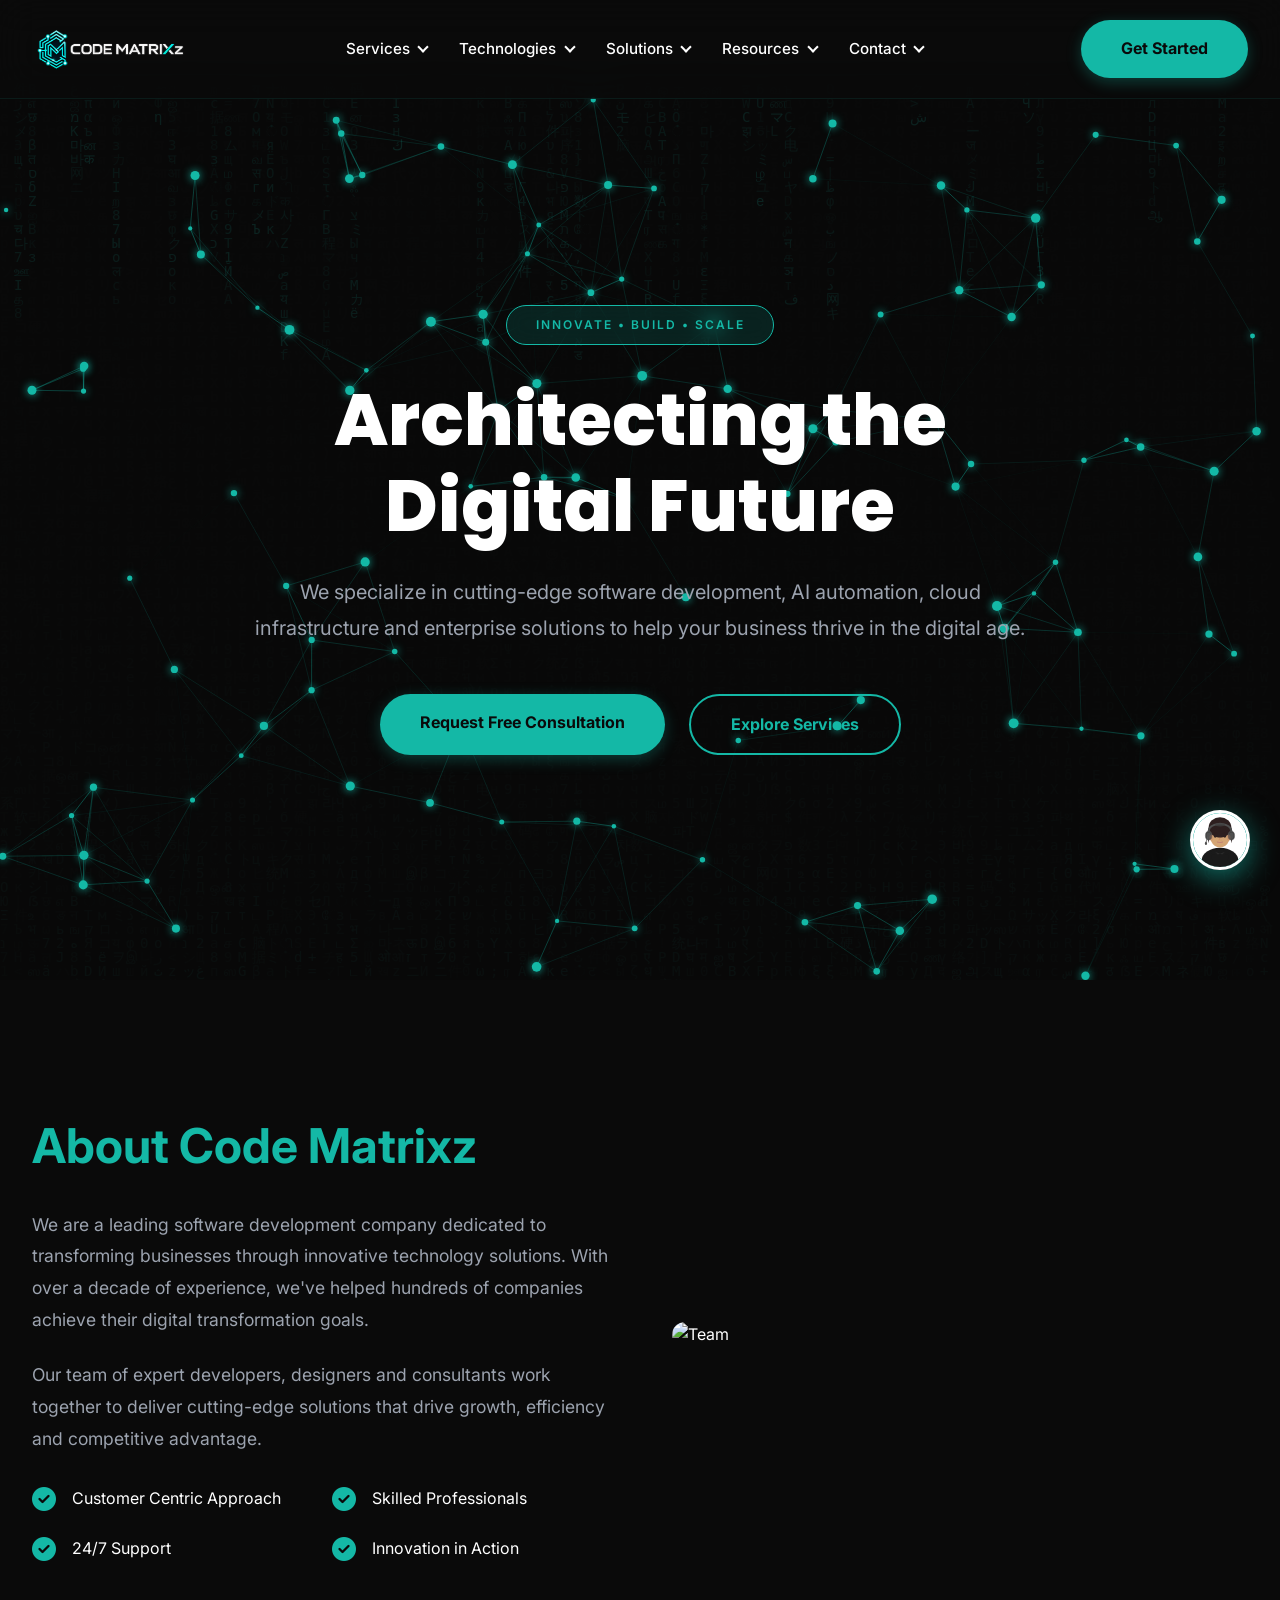
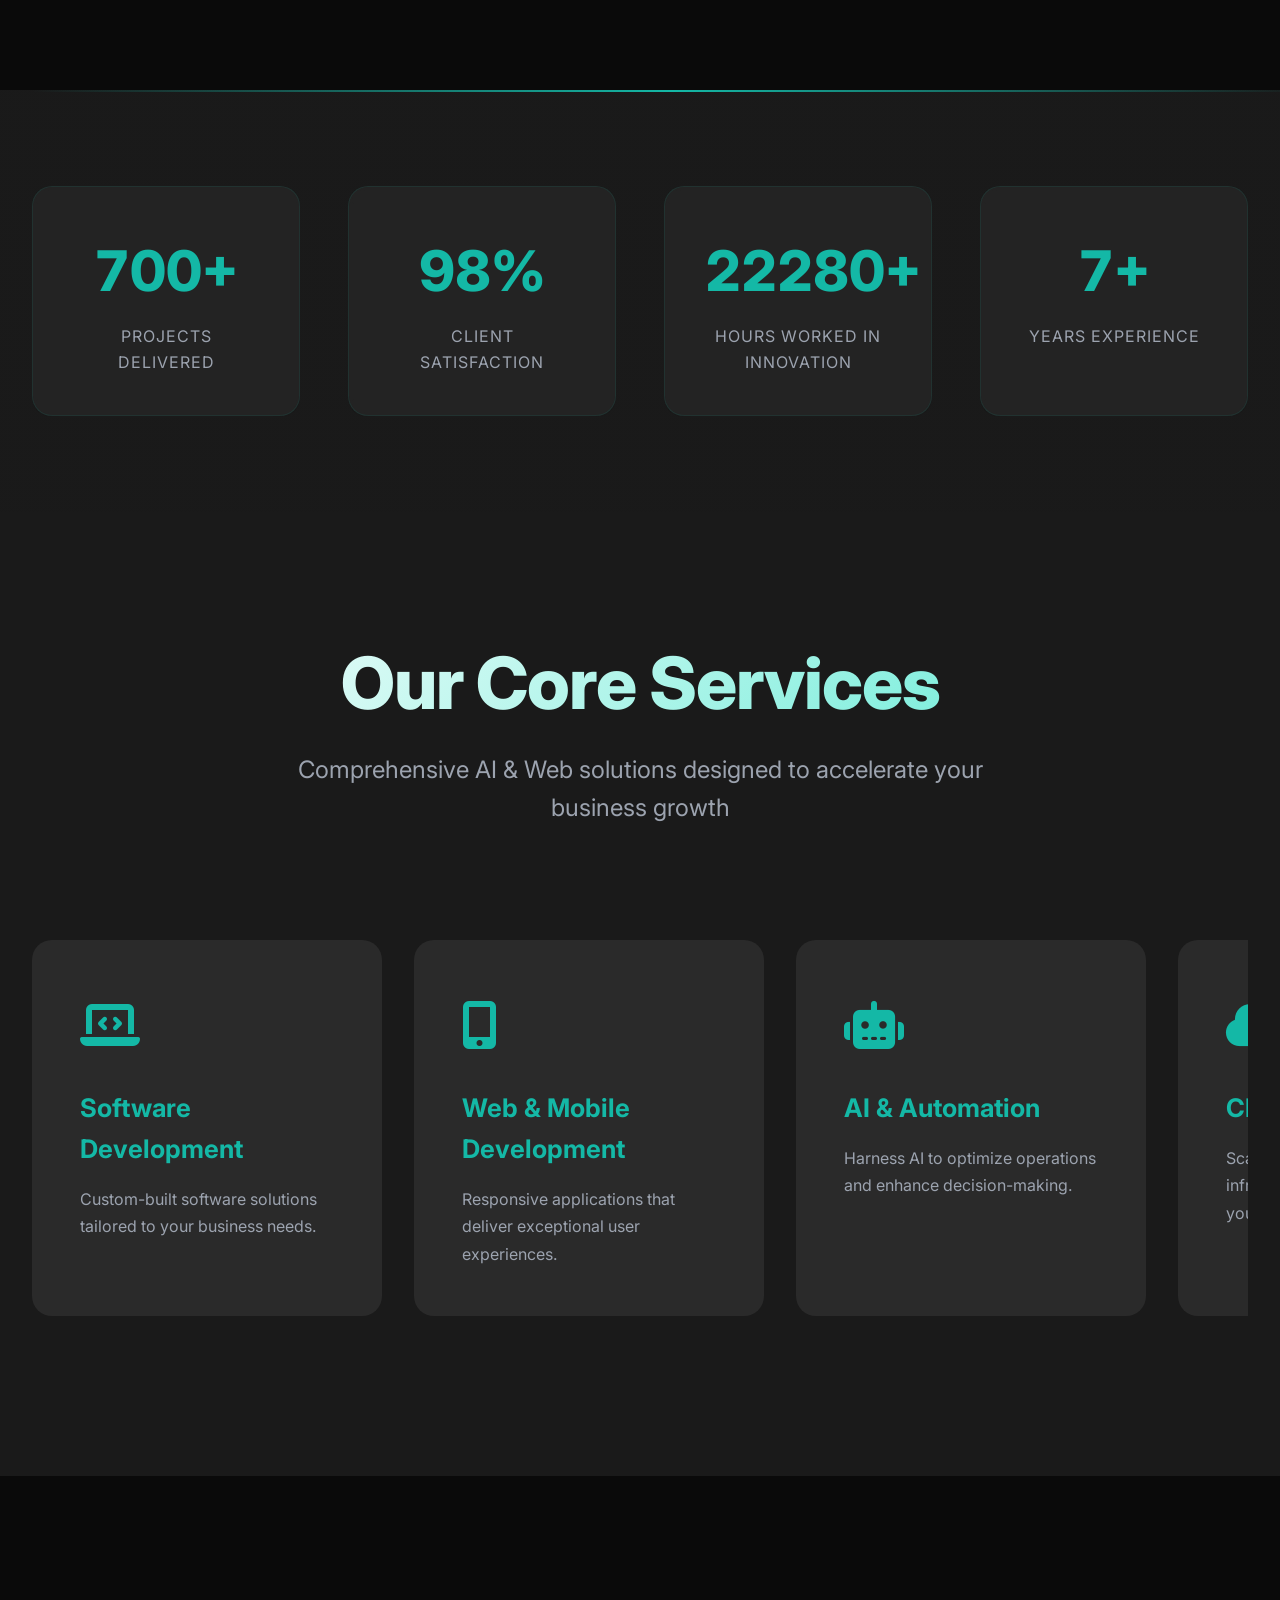
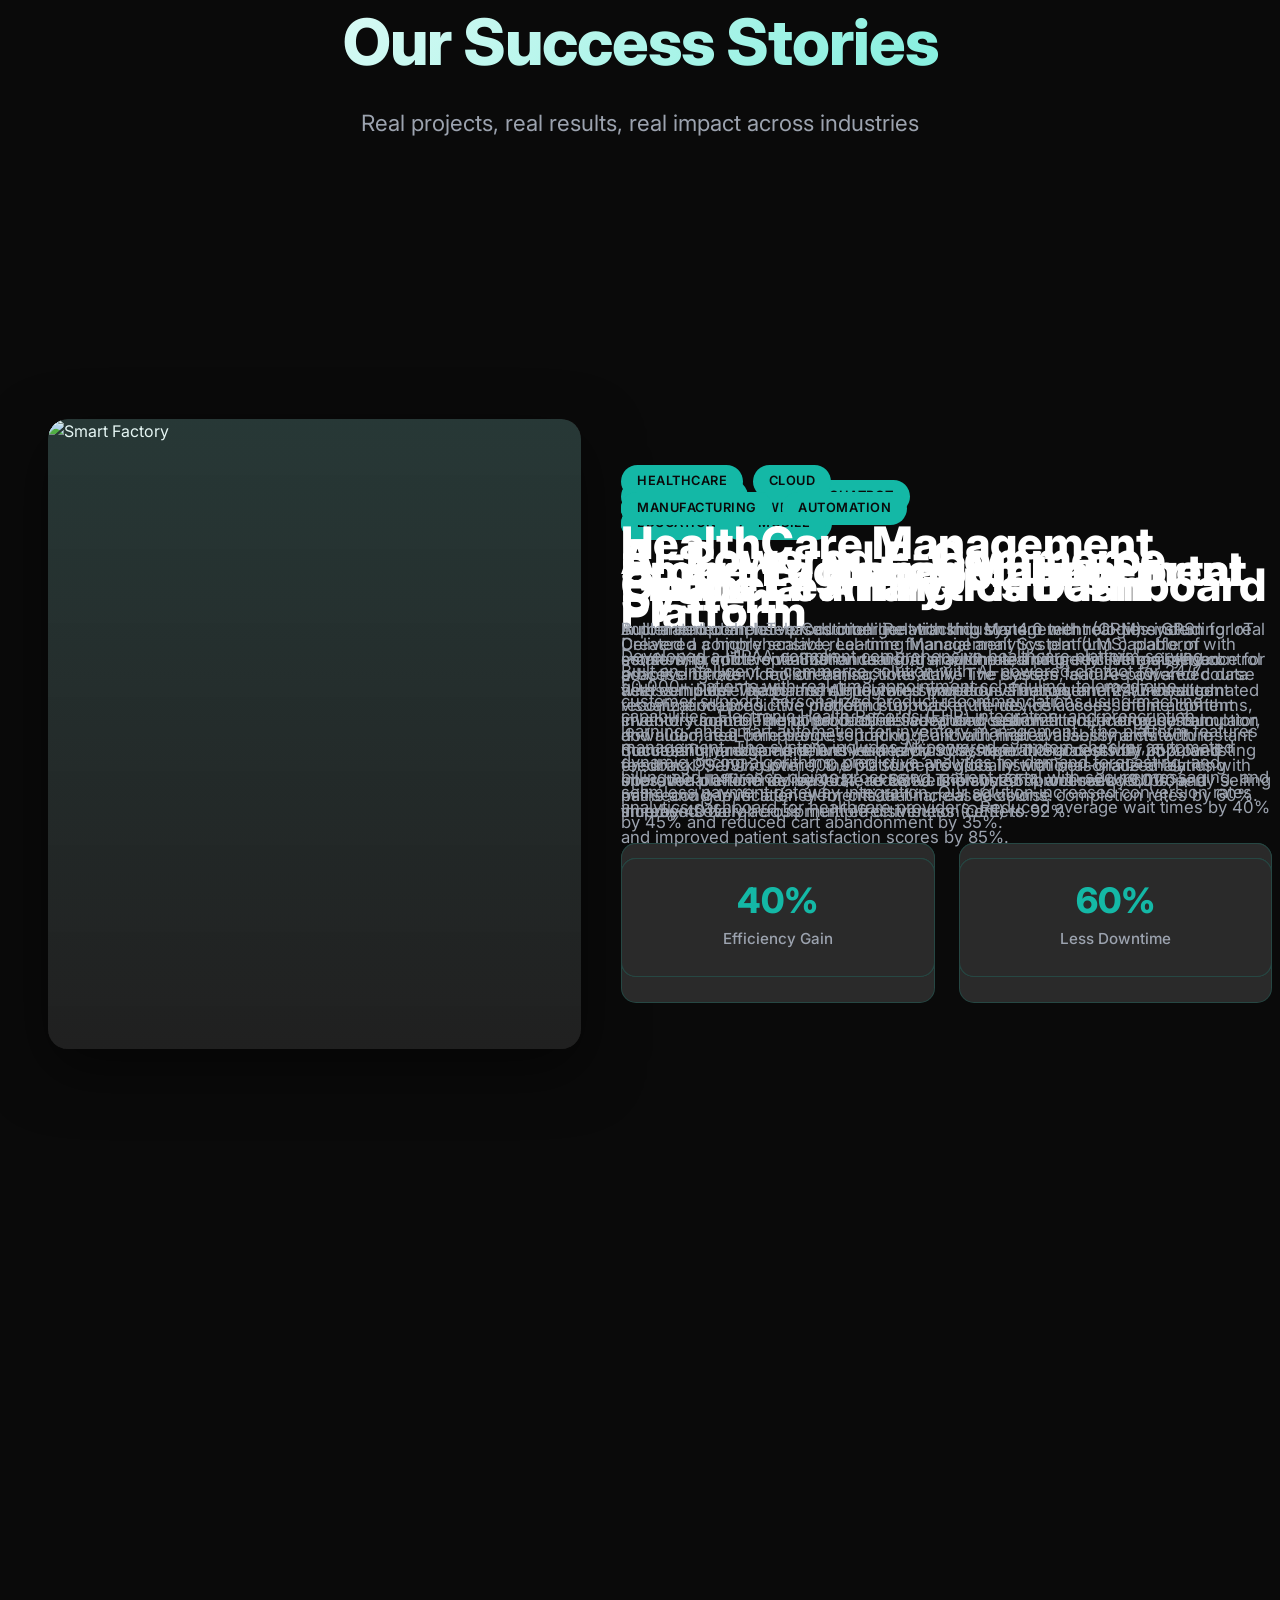
==== index.html @ e128d80d "Update index.html" ====
<!DOCTYPE html>
<html lang="en">
<head>
    <meta charset="UTF-8">
    <meta name="viewport" content="width=device-width, initial-scale=1.0">

    <!-- SEO Title -->
    <title> Code Matrixz | Leading Software Development & AI Automation Company  </title>

    <!-- Logo / Favicon -->
    <link rel="icon" type="image/png" href="CM-logo.png">
    <link rel="apple-touch-icon" href="CM-logo.png">

    <!-- Optional additional favicon sizes -->
    <link rel="icon" type="image/png" sizes="32x32" href="CM-logo.png">
    <link rel="icon" type="image/png" sizes="16x16" href="CM-logo.png">

    <link rel="preconnect" href="https://fonts.googleapis.com">
    <link rel="preconnect" href="https://fonts.gstatic.com" crossorigin>
    <link href="https://fonts.googleapis.com/css2?family=Poppins:wght@300;400;500;600;700;800;900&family=Inter:wght@300;400;500;600;700;800&display=swap" rel="stylesheet">
    <link rel="stylesheet" href="https://cdnjs.cloudflare.com/ajax/libs/font-awesome/6.5.1/css/all.min.css">
</head>
    <style>
        
/* 1. Design tokens and base styles */
:root {
  --primary-teal: #14b8a6;
  --dark-teal: #0d9488;
  --light-teal: #5eead4;
  --black: #0a0a0a;
  --dark-gray: #1a1a1a;
  --medium-gray: #2a2a2a;
  --light-gray: #9ca3af;
  --white: #ffffff;
}
* {
  margin: 0;
  padding: 0;
  box-sizing: border-box;
}
body {
  font-family: 'Inter', sans-serif;
  background-color: var(--black);
  color: var(--white);
  line-height: 1.6;
}

/* 2. Cursor effect */
.cursor-glow {
  position: fixed;
  width: 400px;
  height: 400px;
  border-radius: 50%;
  background: radial-gradient(circle, rgba(20, 184, 166, 0.15) 0%, transparent 70%);
  pointer-events: none;
  transform: translate(-50%, -50%);
  transition: opacity 0.3s;
  z-index: 9999;
  opacity: 0;
}
body:hover .cursor-glow {
  opacity: 1;
}

/* 3. Header background */
header {
  position: fixed;
  top: 0;
  width: 100%;
  background: rgba(10, 10, 10, 0.8);
  backdrop-filter: blur(20px);
  z-index: 1000;
  border-bottom: 1px solid rgba(20, 184, 166, 0.1);
  transition: all 0.3s ease;
}
header.scrolled {
  background: rgba(10, 10, 10, 0.95);
  box-shadow: 0 10px 30px rgba(0, 0, 0, 0.5);
}

/* 4. Shared buttons */
.cta-button {
  border: none;
  cursor: pointer;
  position: relative;
  overflow: hidden;
}
.cta-button::before {
  content: '';
  position: absolute;
  top: 50%;
  left: 50%;
  width: 0;
  height: 0;
  border-radius: 50%;
  background: rgba(255, 255, 255, 0.2);
  transform: translate(-50%, -50%);
  transition: width 0.6s, height 0.6s;
}
.cta-button:hover::before {
  width: 300px;
  height: 300px;
}

/* 5. Hero and canvas layers */
.hero {
  position: relative;
  min-height: 100vh;
  width: 100%;
  display: flex;
  align-items: center;
  justify-content: center;
  overflow: hidden;
  background: #0a0a0a;
  margin-top: 80px;
}
#matrix-canvas {
  position: absolute;
  top: 0;
  left: 0;
  width: 100%;
  height: 100%;
  z-index: 0;
  opacity: 0.15;
  pointer-events: none;
}
#hero-canvas {
  position: absolute;
  top: 0;
  left: 0;
  width: 100%;
  height: 100%;
  z-index: 1;
  pointer-events: none;
}
.hero-content {
  position: relative;
  z-index: 10;
  text-align: center;
  padding: 4rem 2rem;
  max-width: 1200px;
}
.badge {
  display: inline-block;
  padding: 0.6rem 1.8rem;
  background: rgba(20, 184, 166, 0.15);
  border: 1px solid #14b8a6;
  border-radius: 50px;
  color: #14b8a6;
  font-size: 0.75rem;
  font-weight: 600;
  letter-spacing: 2px;
  text-transform: uppercase;
  margin-bottom: 2rem;
  backdrop-filter: blur(10px);
}
.hero h1 {
  font-family: 'Poppins', sans-serif;
  font-size: 4.5rem;
  font-weight: 800;
  margin-bottom: 1.5rem;
  line-height: 1.2;
  color: #ffffff;
}
.hero p {
  font-size: 1.25rem;
  color: #9ca3af;
  max-width: 800px;
  margin: 0 auto 3rem;
  line-height: 1.8;
}
.hero-buttons {
  display: flex;
  gap: 1.5rem;
  justify-content: center;
  flex-wrap: wrap;
}
.hero-buttons a {
  padding: 1rem 2.5rem;
  border-radius: 50px;
  text-decoration: none;
  font-weight: 700;
  transition: all 0.3s;
}
.hero-buttons a:first-child {
  background: #14b8a6;
  color: #0a0a0a;
}
.hero-buttons a:first-child:hover {
  background: #5eead4;
  transform: translateY(-3px);
}
.hero-buttons a:last-child {
  background: transparent;
  color: #14b8a6;
  border: 2px solid #14b8a6;
}
.hero-buttons a:last-child:hover {
  background: #14b8a6;
  color: #0a0a0a;
}
.cta-button {
  background: var(--primary-teal);
  color: var(--black);
  padding: 1rem 2.5rem;
  border-radius: 50px;
  text-decoration: none;
  font-weight: 700;
  transition: all 0.3s;
  box-shadow: 0 4px 15px rgba(20, 184, 166, 0.3);
}
.cta-button:hover {
  background: var(--light-teal);
  transform: translateY(-2px);
  box-shadow: 0 8px 25px rgba(20, 184, 166, 0.4);
}
.secondary-button {
  background: transparent;
  color: var(--primary-teal);
  padding: 1rem 2.5rem;
  border-radius: 50px;
  text-decoration: none;
  font-weight: 700;
  border: 2px solid var(--primary-teal);
  transition: all 0.3s;
  position: relative;
  overflow: hidden;
}
.secondary-button::before {
  content: '';
  position: absolute;
  top: 0;
  left: -100%;
  width: 100%;
  height: 100%;
  background: var(--primary-teal);
  transition: left 0.3s ease;
  z-index: -1;
}
.secondary-button:hover::before {
  left: 0;
}
.secondary-button:hover {
  color: var(--black);
}
@media (max-width: 768px) {
  .hero h1 {
    font-size: 2.5rem;
  }
  .hero p {
    font-size: 1.1rem;
  }
  .hero-buttons {
    flex-direction: column;
    gap: 1rem;
  }
  .cta-button, .secondary-button {
    width: 100%;
    text-align: center;
  }
}

/* 6. Statistics */
.stats {
  padding: 6rem 2rem;
  background: linear-gradient(rgba(26, 26, 26, 0.95), rgba(26, 26, 26, 0.95)),
                        url('https://images.unsplash.com/photo-1504384308090-c894fdcc538d?q=80&w=2070&auto=format&fit=crop') center/cover fixed;
  position: relative;
  overflow: hidden;
}
.stats::before {
  content: '';
  position: absolute;
  width: 100%;
  height: 2px;
  background: linear-gradient(90deg, transparent, var(--primary-teal), transparent);
  top: 0;
  animation: slide 3s infinite;
}
@keyframes slide {
            0% {
                transform: translateX(-100%);
            }
            100% {
                transform: translateX(100%);
            }
        }
.stats-container {
  max-width: 1400px;
  margin: 0 auto;
  display: grid;
  grid-template-columns: repeat(auto-fit, minmax(250px, 1fr));
  gap: 3rem;
  text-align: center;
}
.stat-item {
  padding: 2.5rem;
  border-radius: 20px;
  background: rgba(42, 42, 42, 0.6);
  backdrop-filter: blur(10px);
  transition: all 0.5s cubic-bezier(0.175, 0.885, 0.32, 1.275);
  position: relative;
  overflow: hidden;
  opacity: 0;
  transform: translateY(50px);
  border: 1px solid rgba(20, 184, 166, 0.1);
}
.stat-item.visible {
  opacity: 1;
  transform: translateY(0);
}
.stat-item::before {
  content: '';
  position: absolute;
  top: -50%;
  left: -50%;
  width: 200%;
  height: 200%;
  background: radial-gradient(circle, rgba(20, 184, 166, 0.3) 0%, transparent 70%);
  opacity: 0;
  transition: opacity 0.5s;
}
.stat-item:hover::before {
  opacity: 1;
}
.stat-item:hover {
  transform: translateY(-15px) scale(1.05);
  box-shadow: 0 25px 50px rgba(20, 184, 166, 0.3);
  border-color: var(--primary-teal);
}
.stat-number {
  font-size: 3.5rem;
  font-weight: 800;
  color: var(--primary-teal);
  margin-bottom: 0.5rem;
  font-variant-numeric: tabular-nums;
  position: relative;
  z-index: 1;
}
.stat-label {
  font-size: 1rem;
  color: var(--light-gray);
  text-transform: uppercase;
  letter-spacing: 1px;
  position: relative;
  z-index: 1;
}

/* 7. Services */
.services {
  padding: 8rem 2rem;
  background: var(--dark-gray);
}
.services-wrapper {
  max-width: 1400px;
  margin: 0 auto;
  position: relative;
}
.services-grid {
  display: flex;
  gap: 2rem;
  overflow-x: auto;
  scroll-behavior: smooth;
  padding: 2rem 0;
  -webkit-overflow-scrolling: touch;
  scrollbar-width: thin;
  scrollbar-color: var(--primary-teal) var(--medium-gray);
}
.services-grid::-webkit-scrollbar {
  height: 8px;
}
.services-grid::-webkit-scrollbar-track {
  background: var(--medium-gray);
  border-radius: 10px;
}
.services-grid::-webkit-scrollbar-thumb {
  background: var(--primary-teal);
  border-radius: 10px;
}
.services-grid::-webkit-scrollbar-thumb:hover {
  background: var(--light-teal);
}
.service-card {
  min-width: 350px;
  max-width: 350px;
  flex-shrink: 0;
  background: var(--medium-gray);
  padding: 3rem;
  border-radius: 20px;
  transition: transform 0.3s ease, box-shadow 0.3s ease;
}
.service-card:hover {
  transform: translateY(-10px);
  box-shadow: 0 20px 40px rgba(20, 184, 166, 0.3);
}
.service-icon {
  font-size: 3rem;
  color: var(--primary-teal);
  margin-bottom: 1.5rem;
}
.service-card h3 {
  font-size: 1.6rem;
  margin-bottom: 1rem;
}
.service-card p {
  color: var(--light-gray);
  line-height: 1.7;
}
.nav-btn {
  position: absolute;
  top: 50%;
  transform: translateY(-50%);
  width: 50px;
  height: 50px;
  border-radius: 50%;
  background: var(--primary-teal);
  border: none;
  color: var(--black);
  font-size: 1.5rem;
  cursor: pointer;
  z-index: 10;
  transition: all 0.3s ease;
  display: flex;
  align-items: center;
  justify-content: center;
}
.nav-btn:hover {
  background: var(--light-teal);
  transform: translateY(-50%) scale(1.1);
}
.nav-prev {
  left: -25px;
}
.nav-next {
  right: -25px;
}
@media (max-width: 768px) {
  .service-card {
    min-width: 280px;
    max-width: 280px;
    padding: 2rem;
  }
  .nav-btn {
    display: none;
  }
  .services-grid {
    padding: 1rem 0;
  }
}

/* 8. Shared section headings */
.section-header {
  text-align: center;
  margin-bottom: 5rem;
  padding: 0 2rem;
}
.section-header h2 {
  font-size: 4rem;
  font-weight: 800;
  margin-bottom: 1.5rem;
  background: linear-gradient(135deg, var(--white) 0%, var(--light-teal) 100%);
  -webkit-background-clip: text;
  -webkit-text-fill-color: transparent;
  background-clip: text;
  letter-spacing: -1px;
  line-height: 1.2;
}
.section-header p {
  font-size: 1.4rem;
  color: var(--light-gray);
  max-width: 700px;
  margin: 0 auto;
  line-height: 1.6;
}
#services .section-header h2 {
  font-size: 4.5rem;
}
#services .section-header p {
  font-size: 1.5rem;
}
@media (max-width: 1024px) {
  .section-header h2 {
    font-size: 3.5rem;
  }
  .section-header p {
    font-size: 1.3rem;
  }
}
@media (max-width: 768px) {
  .section-header h2 {
    font-size: 2.5rem;
  }
  .section-header p {
    font-size: 1.1rem;
  }
  #services .section-header h2 {
    font-size: 2.8rem;
  }
}
@media (max-width: 480px) {
  .section-header h2 {
    font-size: 2rem;
  }
  .section-header p {
    font-size: 1rem;
  }
}
.service-card a, .service-card a:link, .service-card a:visited {
  color: var(--primary-teal);
  text-decoration: none;
}
.service-card a:hover {
  color: var(--light-teal);
  text-decoration: underline;
}

/* 9. Testimonials */
.testimonials {
  padding: 8rem 2rem;
  background: linear-gradient(rgba(26, 26, 26, 0.95), rgba(26, 26, 26, 0.95)),
              url('https://images.unsplash.com/photo-1522071820081-009f0129c71c?q=80&w=2070&auto=format&fit=crop')
              center/cover fixed;
  position: relative;
  overflow: hidden;
}
.testimonial-marquee {
  max-width: 1400px;
  margin: 0 auto;
  overflow: hidden;
}
.testimonial-track {
  display: inline-flex;
  gap: 2.5rem;
  animation: testimonials-marquee 35s linear infinite;
}
.testimonial-card {
  background: rgba(42, 42, 42, 0.6);
  backdrop-filter: blur(10px);
  padding: 3rem;
  border-radius: 20px;
  border-left: 4px solid var(--color-primary);
  position: relative;
  border: 1px solid rgba(20, 184, 166, 0.2);
  min-width: 350px;
  max-width: 400px;
  flex-shrink: 0;
  opacity: 1;
  transform: none;
  transition: box-shadow 0.5s ease, transform 0.5s ease;
}
.testimonial-card.visible {
  opacity: 1;
  transform: none;
}
.testimonial-card::before {
  content: '';
  position: absolute;
  top: 0;
  left: 0;
  width: 100%;
  height: 100%;
  background: radial-gradient(circle at top left,
              rgba(20, 184, 166, 0.1) 0%, transparent 50%);
  opacity: 0;
  transition: opacity 0.5s;
  border-radius: 20px;
}
.testimonial-card:hover::before {
  opacity: 1;
}
.testimonial-card:hover {
  transform: translateX(10px);
  box-shadow: -10px 10px 40px rgba(20, 184, 166, 0.2);
  border-left-color: var(--color-primary-hover);
}
.testimonial-card::after {
  content: '"';
  position: absolute;
  top: 20px;
  left: 20px;
  font-size: 5rem;
  color: var(--color-primary);
  opacity: 0.2;
  font-family: Georgia, serif;
}
.testimonial-card p {
  font-size: 1.1rem;
  color: var(--color-text-secondary);
  margin-bottom: 2rem;
  font-style: italic;
  line-height: 1.8;
  position: relative;
  z-index: 1;
}
.testimonial-author {
  color: var(--color-background);
  font-weight: 600;
  position: relative;
  z-index: 1;
}
@keyframes testimonials-marquee {
  from {
    transform: translateX(0);
  }
  to {
    transform: translateX(-50%); 
  }
}
@media (max-width: 768px) {
  .testimonial-card {
    min-width: 260px;
    padding: 2rem;
  }
}

/* 10. Call to action */
.cta-section {
  padding: 8rem 2rem;
  background: linear-gradient(135deg, rgba(13, 148, 136, 0.95) 0%, rgba(20, 184, 166, 0.95) 100%),
                        url('https://images.unsplash.com/photo-1551434678-e076c223a692?q=80&w=2070&auto=format&fit=crop') center/cover fixed;
  text-align: center;
  position: relative;
  overflow: hidden;
}
.cta-section::before {
  content: '';
  position: absolute;
  width: 500px;
  height: 500px;
  background: radial-gradient(circle, rgba(255, 255, 255, 0.15) 0%, transparent 70%);
  top: -250px;
  right: -250px;
  animation: float 15s infinite ease-in-out;
}
.cta-section h2 {
  font-size: 3.5rem;
  font-weight: 800;
  color: var(--black);
  margin-bottom: 1.5rem;
  position: relative;
  z-index: 1;
}
.cta-section p {
  font-size: 1.3rem;
  color: var(--black);
  margin-bottom: 2.5rem;
  opacity: 0.9;
  position: relative;
  z-index: 1;
}

/* 11. Footer */
footer {
  background: var(--dark-gray);
  padding: 4rem 2rem 2rem;
  border-top: 1px solid var(--medium-gray);
  position: relative;
}
.footer-content {
  max-width: 1400px;
  margin: 0 auto;
  display: grid;
  grid-template-columns: repeat(auto-fit, minmax(250px, 1fr));
  gap: 3rem;
  margin-bottom: 3rem;
}
.footer-section h3 {
  color: var(--primary-teal);
  margin-bottom: 1.5rem;
  font-size: 1.2rem;
}
.footer-section ul {
  list-style: none;
}
.footer-section ul li {
  margin-bottom: 0.8rem;
  transition: transform 0.3s;
}
.footer-section ul li:hover {
  transform: translateX(10px);
}
.footer-section a {
  color: var(--light-gray);
  text-decoration: none;
  transition: color 0.3s;
}
.footer-section a:hover {
  color: var(--primary-teal);
}
.social-links {
  display: flex;
  gap: 1rem;
  flex-wrap: wrap;
  margin-bottom: 2rem;
}
.social-icon {
  width: 50px;
  height: 50px;
  display: flex;
  align-items: center;
  justify-content: center;
  border-radius: 50%;
  background: var(--medium-gray);
  color: var(--primary-teal);
  text-decoration: none;
  font-size: 1.3rem;
  transition: all 0.4s cubic-bezier(0.175, 0.885, 0.32, 1.275);
  position: relative;
  overflow: hidden;
  border: 2px solid transparent;
}
.social-icon::before {
  content: '';
  position: absolute;
  top: 0;
  left: 0;
  width: 100%;
  height: 100%;
  background: linear-gradient(135deg, var(--primary-teal), var(--dark-teal));
  transform: scale(0);
  transition: transform 0.4s cubic-bezier(0.175, 0.885, 0.32, 1.275);
  border-radius: 50%;
  z-index: 0;
}
.social-icon i {
  position: relative;
  z-index: 1;
  transition: all 0.3s;
}
.social-icon:hover {
  transform: translateY(-5px) scale(1.1);
  box-shadow: 0 10px 25px rgba(20, 184, 166, 0.4);
  border-color: var(--primary-teal);
}
.social-icon:hover::before {
  transform: scale(1);
}
.social-icon:hover i {
  color: var(--black);
  transform: rotate(360deg);
}
.contact-info {
  display: flex;
  flex-direction: column;
  gap: 1rem;
}
.contact-item {
  display: flex;
  align-items: center;
  gap: 1rem;
  color: var(--light-gray);
  text-decoration: none;
  padding: 0.5rem;
  border-radius: 10px;
}
.contact-item:hover {
  color: var(--primary-teal);
  background: rgba(20, 184, 166, 0.05);
}
.contact-icon {
  width: 40px;
  height: 40px;
  display: flex;
  align-items: center;
  justify-content: center;
  border-radius: 10px;
  background: var(--medium-gray);
  color: var(--primary-teal);
  font-size: 1.1rem;
  transition: all 0.3s;
  flex-shrink: 0;
}
.contact-item:hover .contact-icon {
  background: var(--primary-teal);
  color: var(--black);
  transform: rotate(10deg) scale(1.1);
}
.footer-bottom {
  text-align: center;
  padding-top: 2rem;
  border-top: 1px solid var(--medium-gray);
  color: var(--light-gray);
}

/* 12. Contact form */
.contact {
  padding: 8rem 2rem;
  background: var(--dark-gray);
}
.contact-container {
  max-width: 1400px;
  margin: 0 auto;
  display: grid;
  grid-template-columns: 1fr 1.5fr;
  gap: 4rem;
}
.contact-info-section h3 {
  font-size: 2rem;
  margin-bottom: 2rem;
  color: var(--primary-teal);
}
.contact-details {
  display: flex;
  flex-direction: column;
  gap: 2rem;
}
.detail-item {
  display: flex;
  gap: 1.5rem;
  align-items: flex-start;
}
.detail-item i {
  font-size: 1.5rem;
  color: var(--primary-teal);
  margin-top: 0.3rem;
}
.detail-item h4 {
  font-size: 1.1rem;
  margin-bottom: 0.5rem;
}
.detail-item p {
  color: var(--light-gray);
}
.contact-form {
  background: var(--medium-gray);
  padding: 3rem;
  border-radius: 20px;
}
.form-row {
  display: grid;
  grid-template-columns: 1fr 1fr;
  gap: 1.5rem;
}
.form-group {
  margin-bottom: 1.5rem;
}
.form-group label {
  display: block;
  margin-bottom: 0.5rem;
  color: var(--white);
  font-weight: 500;
}
.form-group input, .form-group select, .form-group textarea {
  width: 100%;
  padding: 1rem;
  background: var(--dark-gray);
  border: 1px solid rgba(20, 184, 166, 0.2);
  border-radius: 10px;
  color: var(--white);
  font-family: 'Inter', sans-serif;
  font-size: 1rem;
  transition: all 0.3s;
}
.form-group input::placeholder, .form-group textarea::placeholder {
  color: rgba(156, 163, 175, 0.5);
}
.form-group input:focus, .form-group select:focus, .form-group textarea:focus {
  outline: none;
  border-color: var(--primary-teal);
  box-shadow: 0 0 0 3px rgba(20, 184, 166, 0.1);
}
.form-group select {
  cursor: pointer;
}
.form-group textarea {
  resize: vertical;
  min-height: 150px;
}
.submit-button {
  width: 100%;
  padding: 1.2rem;
  background: var(--primary-teal);
  color: var(--black);
  border: none;
  border-radius: 50px;
  font-size: 1.1rem;
  font-weight: 600;
  cursor: pointer;
  transition: all 0.3s;
  display: flex;
  align-items: center;
  justify-content: center;
  gap: 0.5rem;
}
.submit-button:hover:not(:disabled) {
  transform: translateY(-2px);
  box-shadow: 0 10px 30px rgba(20, 184, 166, 0.4);
}
.submit-button:disabled {
  opacity: 0.8;
  cursor: not-allowed;
}
@media (max-width: 768px) {
  .contact-container {
    grid-template-columns: 1fr;
    gap: 3rem;
  }
  .form-row {
    grid-template-columns: 1fr;
  }
  .contact-form {
    padding: 2rem;
  }
}

/* 13. Existing chatbot */
.chatbot-container {
  position: fixed;
  bottom: 30px;
  right: 30px;
  z-index: 1000;
}
.chatbot-toggle {
  width: 60px;
  height: 60px;
  border-radius: 50%;
  background: linear-gradient(135deg, var(--primary-teal), var(--dark-teal));
  border: 3px solid var(--white);
  cursor: pointer;
  display: flex;
  align-items: center;
  justify-content: center;
  box-shadow: 0 8px 30px rgba(20, 184, 166, 0.6);
  transition: all 0.3s;
  overflow: hidden;
  padding: 0;
}
.chatbot-avatar-container {
  width: 100%;
  height: 100%;
  display: flex;
  align-items: center;
  justify-content: center;
  background: #ffffff;
  border-radius: 50%;
}
.chatbot-avatar-svg {
  width: 100%;
  height: 100%;
}
.chatbot-toggle:hover {
  transform: scale(1.1);
  box-shadow: 0 12px 40px rgba(20, 184, 166, 0.8);
}
.chatbot-window {
  position: absolute;
  bottom: 75px;
  right: 0;
  width: 380px;
  height: 550px;
  background: var(--dark-gray);
  border-radius: 20px;
  box-shadow: 0 20px 60px rgba(0, 0, 0, 0.5);
  border: 1px solid var(--medium-gray);
  display: none;
  flex-direction: column;
  overflow: hidden;
  transform-origin: bottom right;
  animation: scaleIn 0.3s cubic-bezier(0.175, 0.885, 0.32, 1.275);
}
.chatbot-window.active {
  display: flex;
}
@keyframes scaleIn {
            from {
                transform: scale(0);
                opacity: 0;
            }
            to {
                transform: scale(1);
                opacity: 1;
            }
        }
.chatbot-header {
  background: linear-gradient(135deg, var(--primary-teal), var(--dark-teal));
  padding: 1.2rem 1.5rem;
  color: var(--white);
  font-weight: 600;
  display: flex;
  justify-content: space-between;
  align-items: center;
  position: relative;
}
.chatbot-header-title {
  display: flex;
  align-items: center;
  gap: 0.8rem;
  position: relative;
  z-index: 1;
}
.chatbot-header-avatar {
  width: 45px;
  height: 45px;
  border-radius: 50%;
  background: #ffffff;
  display: flex;
  align-items: center;
  justify-content: center;
  box-shadow: 0 4px 15px rgba(0, 0, 0, 0.3);
  border: 2px solid var(--white);
  overflow: hidden;
  flex-shrink: 0;
}
.chatbot-name {
  display: flex;
  flex-direction: column;
}
.chatbot-name-text {
  font-size: 1.1rem;
  font-weight: 700;
  color: var(--white);
}
.chatbot-status {
  font-size: 0.75rem;
  opacity: 0.9;
  font-weight: 400;
  display: flex;
  align-items: center;
  gap: 0.3rem;
  color: var(--white);
}
.status-dot {
  width: 7px;
  height: 7px;
  border-radius: 50%;
  background: #10b981;
  animation: pulse-dot 2s infinite;
}
@keyframes pulse-dot {
            0%, 100% {
                opacity: 1;
            }
            50% {
                opacity: 0.6;
            }
        }
.chatbot-close {
  background: rgba(255, 255, 255, 0.15);
  border: none;
  color: var(--white);
  font-size: 1.3rem;
  cursor: pointer;
  padding: 0;
  width: 32px;
  height: 32px;
  border-radius: 50%;
  display: flex;
  align-items: center;
  justify-content: center;
  transition: all 0.3s;
  position: relative;
  z-index: 1;
}
.chatbot-close:hover {
  transform: rotate(90deg);
  background: rgba(255, 255, 255, 0.25);
}
.chatbot-messages {
  flex: 1;
  padding: 1.2rem;
  overflow-y: auto;
  display: flex;
  flex-direction: column;
  gap: 0.8rem;
  background: var(--black);
}
.message {
  max-width: 80%;
  padding: 0.9rem 1.1rem;
  border-radius: 15px;
  word-wrap: break-word;
  animation: messageSlide 0.3s ease;
  line-height: 1.6;
  font-size: 0.9rem;
}
@keyframes messageSlide {
            from {
                opacity: 0;
                transform: translateY(15px);
            }
            to {
                opacity: 1;
                transform: translateY(0);
            }
        }
.message.bot {
  background: var(--medium-gray);
  color: var(--white);
  align-self: flex-start;
  border-bottom-left-radius: 4px;
}
.message.user {
  background: var(--primary-teal);
  color: var(--black);
  align-self: flex-end;
  border-bottom-right-radius: 4px;
  font-weight: 500;
}
.chatbot-input-area {
  padding: 1.2rem;
  border-top: 1px solid var(--medium-gray);
  display: flex;
  gap: 0.8rem;
  background: var(--dark-gray);
}
.chatbot-input {
  flex: 1;
  background: var(--medium-gray);
  border: 1px solid var(--medium-gray);
  color: var(--white);
  padding: 0.8rem 1rem;
  border-radius: 22px;
  outline: none;
  font-size: 0.9rem;
  transition: all 0.3s;
}
.chatbot-input::placeholder {
  color: var(--light-gray);
}
.chatbot-input:focus {
  border-color: var(--primary-teal);
  box-shadow: 0 0 0 3px rgba(20, 184, 166, 0.1);
}
.chatbot-send {
  background: var(--primary-teal);
  border: none;
  color: var(--black);
  width: 42px;
  height: 42px;
  border-radius: 50%;
  cursor: pointer;
  font-size: 1.1rem;
  display: flex;
  align-items: center;
  justify-content: center;
  transition: all 0.3s;
  flex-shrink: 0;
}
.chatbot-send:hover {
  transform: scale(1.08);
  box-shadow: 0 4px 15px rgba(20, 184, 166, 0.4);
}
.quick-options {
  display: flex;
  flex-wrap: wrap;
  gap: 0.5rem;
  margin-top: 0.6rem;
}
.quick-option {
  background: transparent;
  border: 1px solid var(--primary-teal);
  color: var(--primary-teal);
  padding: 0.5rem 0.9rem;
  border-radius: 18px;
  font-size: 0.8rem;
  cursor: pointer;
  transition: all 0.3s;
  font-weight: 500;
}
.quick-option:hover {
  background: var(--primary-teal);
  color: var(--black);
  transform: translateY(-2px);
}
.typing-indicator {
  display: flex;
  gap: 4px;
  padding: 0.9rem 1.1rem;
}
.typing-indicator span {
  width: 7px;
  height: 7px;
  border-radius: 50%;
  background: var(--light-gray);
  animation: typing 1.4s infinite;
}
.typing-indicator span:nth-child(2) {
  animation-delay: 0.2s;
}
.typing-indicator span:nth-child(3) {
  animation-delay: 0.4s;
}
@keyframes typing {
            0%, 60%, 100% {
                transform: translateY(0);
                opacity: 0.4;
            }
            30% {
                transform: translateY(-8px);
                opacity: 1;
            }
        }
@media (max-width: 768px) {
  .chatbot-toggle {
    width: 55px;
    height: 55px;
  }
}
.chatbot-messages::-webkit-scrollbar {
  width: 5px;
}
.chatbot-messages::-webkit-scrollbar-track {
  background: var(--black);
}
.chatbot-messages::-webkit-scrollbar-thumb {
  background: var(--primary-teal);
  border-radius: 3px;
}

/* 14. About section */
.about {
  padding: 8rem 2rem;
  background: var(--black);
}
.about-container {
  max-width: 1400px;
  margin: 0 auto;
  display: grid;
  grid-template-columns: 1fr 1fr;
  gap: 4rem;
  align-items: center;
}
.about-content h2 {
  font-size: 3rem;
  margin-bottom: 1.5rem;
  color: var(--primary-teal);
}
.about-content p {
  font-size: 1.1rem;
  color: var(--light-gray);
  margin-bottom: 1.5rem;
  line-height: 1.8;
}
.about-features {
  display: grid;
  grid-template-columns: repeat(2, 1fr);
  gap: 1.5rem;
  margin-top: 2rem;
}
.about-feature {
  display: flex;
  align-items: center;
  gap: 1rem;
}
.about-feature i {
  font-size: 1.5rem;
  color: var(--primary-teal);
}
.about-image-wrapper {
  position: relative;
  border-radius: 20px;
  overflow: hidden;
}
.about-image-title {
  position: absolute;
  top: 0;
  left: 0;
  width: 100%;
  padding: 2rem 2rem 5rem;
  background: linear-gradient(to bottom, rgba(10, 10, 10, 0.85) 0%, rgba(10, 10, 10, 0.45) 65%, transparent 100%);
  z-index: 2;
}
.about-image-title h2 {
  font-size: 2.2rem;
  font-weight: 800;
  color: var(--white);
  margin: 0;
}
.about-image {
  width: 100%;
  display: block;
  border-radius: 20px;
}
@media (max-width: 768px) {
  .about-image-title {
    padding: 1.5rem 1.5rem 3rem;
  }
  .about-image-title h2 {
    font-size: 1.6rem;
  }
}

/* 15. Portfolio */
.portfolio {
  padding: 8rem 2rem;
  background: var(--black);
}
.portfolio-grid {
  max-width: 1400px;
  margin: 0 auto;
  display: grid;
  grid-template-columns: repeat(auto-fit, minmax(400px, 1fr));
  gap: 3rem;
}
.portfolio-card {
  background: var(--medium-gray);
  border-radius: 20px;
  overflow: hidden;
  transition: all 0.3s;
}
.portfolio-card:hover {
  transform: translateY(-10px);
  box-shadow: 0 25px 50px rgba(20, 184, 166, 0.3);
}
.portfolio-image {
  width: 100%;
  height: 250px;
  background: linear-gradient(135deg, var(--primary-teal), var(--dark-teal));
  display: flex;
  align-items: center;
  justify-content: center;
  font-size: 4rem;
  color: var(--white);
}
.portfolio-content {
  padding: 2rem;
}
.portfolio-tags {
  display: flex;
  gap: 0.5rem;
  margin-bottom: 1rem;
  flex-wrap: wrap;
}
.portfolio-tag {
  background: var(--primary-teal);
  color: var(--black);
  padding: 0.3rem 0.8rem;
  border-radius: 15px;
  font-size: 0.85rem;
  font-weight: 600;
}

/* 16. Success Stories */
.story-section {
  min-height: 2400vh;
  background: var(--black);
  position: relative;
  padding: 0;
  z-index: 1;
}
.story-section .section-header {
  text-align: center;
  padding: 8rem 2rem 4rem 2rem;
  background: var(--black);
  position: relative;
  z-index: 10;
}
.story-section .section-header h2 {
  font-size: 4rem;
  font-weight: 800;
  margin-bottom: 1.5rem;
  background: linear-gradient(135deg, var(--white) 0%, var(--light-teal) 100%);
  -webkit-background-clip: text;
  -webkit-text-fill-color: transparent;
  background-clip: text;
  letter-spacing: -1px;
}
.story-section .section-header p {
  font-size: 1.4rem;
  color: var(--light-gray);
  max-width: 700px;
  margin: 0 auto;
  line-height: 1.6;
}
.story-container {
  height: 100vh;
  position: sticky;
  top: 0;
  display: grid;
  grid-template-columns: 45% 55%;
  gap: 3rem;
  padding: 0 4rem;
  align-items: center;
  background: var(--black);
  max-width: 1600px;
  margin: 0 auto;
}
.story-images-wrapper {
  position: relative;
  height: 70vh;
  max-height: 800px;
  border-radius: 20px;
  overflow: hidden;
  background: var(--medium-gray);
  box-shadow: 0 20px 60px rgba(0, 0, 0, 0.5);
}
.story-image {
  position: absolute;
  top: 0;
  left: 0;
  width: 100%;
  height: 100%;
  opacity: 0;
  visibility: hidden;
  transition: opacity 0.6s ease, visibility 0.6s ease;
  will-change: opacity;
}
.story-image.active {
  opacity: 1;
  visibility: visible;
  z-index: 2;
}
.story-image img {
  width: 100%;
  height: 100%;
  object-fit: cover;
  object-position: center;
  border-radius: 20px;
  display: block;
  transform: translateZ(0);
}
.story-image::before {
  content: '';
  position: absolute;
  top: 0;
  left: 0;
  width: 100%;
  height: 100%;
  background: linear-gradient(to bottom, 
        rgba(20, 184, 166, 0.1) 0%, 
        rgba(10, 10, 10, 0.3) 100%);
  z-index: 1;
  border-radius: 20px;
}
.story-content-wrapper {
  position: relative;
  height: 100%;
  display: flex;
  align-items: center;
  padding: 2rem 0;
}
.story-content {
  position: absolute;
  width: 100%;
  opacity: 0;
  visibility: hidden;
  transform: translateY(20px);
  transition: all 0.6s ease;
  will-change: transform, opacity;
}
.story-content.active {
  opacity: 1;
  visibility: visible;
  transform: translateY(0);
  position: relative;
}
.story-tags {
  display: flex;
  gap: 0.6rem;
  margin-bottom: 1.2rem;
  flex-wrap: wrap;
}
.story-tag {
  background: var(--primary-teal);
  color: var(--black);
  padding: 0.4rem 1rem;
  border-radius: 20px;
  font-size: 0.8rem;
  font-weight: 600;
  text-transform: uppercase;
  letter-spacing: 0.5px;
  transition: all 0.3s ease;
}
.story-tag.featured {
  background: linear-gradient(135deg, var(--primary-teal), var(--light-teal));
  animation: pulse 2s infinite;
  box-shadow: 0 0 20px rgba(20, 184, 166, 0.6);
}
@keyframes pulse {
    0%, 100% {
        transform: scale(1);
        box-shadow: 0 0 20px rgba(20, 184, 166, 0.6);
    }
    50% {
        transform: scale(1.05);
        box-shadow: 0 0 30px rgba(20, 184, 166, 0.9);
    }
}
.story-content h2 {
  font-size: 3rem;
  font-weight: 800;
  margin-bottom: 1rem;
  color: var(--white);
  line-height: 1.2;
}
.story-content p {
  font-size: 1.1rem;
  color: var(--light-gray);
  line-height: 1.8;
  margin-bottom: 2rem;
}
.story-stats {
  display: grid;
  grid-template-columns: repeat(2, 1fr);
  gap: 1.5rem;
  margin-top: 2rem;
}
.stat {
  text-align: center;
  padding: 1.5rem;
  background: var(--medium-gray);
  border-radius: 15px;
  border: 1px solid rgba(20, 184, 166, 0.2);
  transition: all 0.3s ease;
  cursor: pointer;
  position: relative;
  overflow: hidden;
}
.stat::before {
  content: '';
  position: absolute;
  top: 0;
  left: 0;
  width: 100%;
  height: 3px;
  background: linear-gradient(90deg, var(--primary-teal), var(--light-teal));
  transform: scaleX(0);
  transition: transform 0.3s ease;
}
.stat:hover {
  transform: translateY(-5px);
  box-shadow: 0 15px 40px rgba(20, 184, 166, 0.4);
  border-color: var(--primary-teal);
}
.stat:hover::before {
  transform: scaleX(1);
}
.stat strong {
  display: block;
  font-size: 2.2rem;
  font-weight: 800;
  color: var(--primary-teal);
  margin-bottom: 0.5rem;
  line-height: 1;
}
.stat span {
  font-size: 0.95rem;
  color: var(--light-gray);
  font-weight: 500;
}
@media (max-width: 1400px) {
  .story-container {
    padding: 0 3rem;
    gap: 2.5rem;
  }
  .story-content h2 {
    font-size: 2.8rem;
  }
  .story-content p {
    font-size: 1.05rem;
  }
}
@media (max-width: 1200px) {
  .story-container {
    padding: 0 2rem;
    gap: 2rem;
  }
  .story-images-wrapper {
    height: 60vh;
  }
  .story-content h2 {
    font-size: 2.5rem;
  }
  .story-content p {
    font-size: 1rem;
  }
}
@media (max-width: 1024px) {
  .story-section .section-header h2 {
    font-size: 3rem;
  }
  .story-section .section-header p {
    font-size: 1.2rem;
  }
  .story-container {
    grid-template-columns: 1fr;
    padding: 0 2rem;
    gap: 2rem;
    height: auto;
    min-height: 100vh;
  }
  .story-images-wrapper {
    height: 50vh;
    order: 1;
  }
  .story-content-wrapper {
    order: 2;
    padding: 2rem 0;
  }
  .story-stats {
    grid-template-columns: 1fr;
  }
}
@media (max-width: 768px) {
  .story-section {
    min-height: 1400vh;
  }
  .story-section .section-header h2 {
    font-size: 2.5rem;
  }
  .story-section .section-header p {
    font-size: 1.1rem;
  }
  .story-container {
    padding: 0 1.5rem;
  }
  .stat {
    padding: 1.2rem;
  }
  .stat strong {
    font-size: 2rem;
  }
  .stat span {
    font-size: 0.85rem;
  }
}
@media (max-width: 480px) {
  .story-section .section-header h2 {
    font-size: 2rem;
  }
  .story-content h2 {
    font-size: 1.75rem;
  }
  .story-content p {
    font-size: 0.9rem;
  }
}
@media (max-width: 768px) {
  .story-images-wrapper {
    height: 55vh;
    max-height: none;
  }
}

/* 17. Scrolling and reveal animations */
html {
  scroll-behavior: smooth;
}
.fade-in {
  opacity: 0;
  transform: translateY(40px);
  transition: opacity 0.8s ease, transform 0.8s ease;
}
.fade-in.visible {
  opacity: 1;
  transform: translateY(0);
}
.slide-left {
  opacity: 0;
  transform: translateX(-60px);
  transition: opacity 0.8s ease, transform 0.8s ease;
}
.slide-left.visible {
  opacity: 1;
  transform: translateX(0);
}
.slide-right {
  opacity: 0;
  transform: translateX(60px);
  transition: opacity 0.8s ease, transform 0.8s ease;
}
.slide-right.visible {
  opacity: 1;
  transform: translateX(0);
}
.scale-in {
  opacity: 0;
  transform: scale(0.9);
  transition: opacity 0.6s ease, transform 0.6s ease;
}
.scale-in.visible {
  opacity: 1;
  transform: scale(1);
}
.stagger-1 {
  transition-delay: 0.1s;
}
.stagger-2 {
  transition-delay: 0.2s;
}
.stagger-3 {
  transition-delay: 0.3s;
}
.stagger-4 {
  transition-delay: 0.4s;
}
.stagger-5 {
  transition-delay: 0.5s;
}
.stagger-6 {
  transition-delay: 0.6s;
}
.scroll-progress {
  position: fixed;
  top: 0;
  left: 0;
  height: 4px;
  background: linear-gradient(90deg, var(--primary-teal), var(--light-teal));
  z-index: 10000;
  transform-origin: left;
  transition: transform 0.1s ease;
}
section {
  opacity: 1;
  transition: opacity 0.6s ease;
}
.service-card, .portfolio-card, .testimonial-card {
  transition: transform 0.4s cubic-bezier(0.4, 0, 0.2, 1),
                box-shadow 0.4s cubic-bezier(0.4, 0, 0.2, 1);
}
.portfolio-image img, .about-container img {
  transition: transform 0.6s ease;
}
.cta-button, .secondary-button, .submit-button {
  transition: all 0.3s cubic-bezier(0.4, 0, 0.2, 1);
  position: relative;
  overflow: hidden;
}
.cta-button::before, .secondary-button::before {
  content: '';
  position: absolute;
  top: 50%;
  left: 50%;
  width: 0;
  height: 0;
  border-radius: 50%;
  background: rgba(255, 255, 255, 0.3);
  transform: translate(-50%, -50%);
  transition: width 0.6s, height 0.6s;
}
.cta-button:hover::before, .secondary-button:hover::before {
  width: 300px;
  height: 300px;
}

/* 18. FAQ */
.faq {
  padding: 8rem 2rem;
  background: var(--black);
  position: relative;
  z-index: 10;
}
.faq-container {
  max-width: 900px;
  margin: 0 auto;
  position: relative;
  z-index: 10;
}
.faq .section-header {
  margin-bottom: 4rem;
  position: relative;
  z-index: 10;
}
.faq .section-header h2 {
  font-size: 4rem;
  font-weight: 800;
  margin-bottom: 1.5rem;
  background: linear-gradient(135deg, var(--white) 0%, var(--light-teal) 100%);
  -webkit-background-clip: text;
  -webkit-text-fill-color: transparent;
  background-clip: text;
}
.faq .section-header p {
  font-size: 1.4rem;
  color: var(--light-gray);
}
.faq-item {
  background: var(--medium-gray);
  margin-bottom: 1.5rem;
  border-radius: 15px;
  overflow: hidden;
  transition: all 0.3s ease;
  position: relative;
  z-index: 10;
}
.faq-item:hover {
  transform: translateY(-2px);
  box-shadow: 0 10px 30px rgba(20, 184, 166, 0.2);
}
.faq-question {
  padding: 1.5rem 2rem;
  cursor: pointer;
  display: flex;
  justify-content: space-between;
  align-items: center;
  font-weight: 600;
  font-size: 1.1rem;
  transition: all 0.3s;
  color: var(--white);
  user-select: none;
}
.faq-question:hover {
  background: var(--primary-teal);
  color: var(--black);
}
.faq-item.active .faq-question {
  background: var(--primary-teal);
  color: var(--black);
}
.faq-answer {
  padding: 0 2rem;
  max-height: 0;
  overflow: hidden;
  transition: all 0.4s cubic-bezier(0.25, 0.46, 0.45, 0.94);
  color: var(--light-gray);
  font-size: 1rem;
  line-height: 1.8;
}
.faq-answer.active {
  padding: 1.5rem 2rem;
  max-height: 500px;
}
.faq-icon {
  transition: transform 0.3s ease;
  color: var(--primary-teal);
  font-size: 1.2rem;
  min-width: 24px;
  text-align: center;
}
.faq-item.active .faq-icon {
  transform: rotate(180deg);
  color: var(--black);
}
@media (max-width: 768px) {
  .faq {
    padding: 4rem 1rem;
  }
  .faq .section-header h2 {
    font-size: 2.5rem;
  }
  .faq .section-header p {
    font-size: 1.1rem;
  }
  .faq-question {
    font-size: 1rem;
    padding: 1.2rem 1.5rem;
  }
  .faq-answer {
    font-size: 0.95rem;
  }
  .faq-answer.active {
    padding: 1.2rem 1.5rem;
  }
}
.stat-number {
  transition: all 0.3s ease;
}
.client-logo {
  transition: all 0.3s cubic-bezier(0.4, 0, 0.2, 1);
}
.form-group input:focus, .form-group textarea:focus {
  transform: scale(1.02);
}
.contact-item {
  transition: transform 0.3s ease;
}
.contact-item:hover {
  transform: translateX(10px);
}
.chatbot-window {
  transition: opacity 0.3s ease, transform 0.3s cubic-bezier(0.4, 0, 0.2, 1);
  opacity: 0;
  transform: translateY(20px) scale(0.95);
  pointer-events: none;
}
.chatbot-window.active {
  opacity: 1;
  transform: translateY(0) scale(1);
  pointer-events: all;
}
.portfolio-tag {
  transition: all 0.3s ease;
}
.portfolio-card:hover .portfolio-tag {
  transform: translateY(-2px);
}
a[href="#top"], .to-top, .scroll-top {
  display: none !important;
}
@media (max-width: 1024px) {
  body.menu-open {
    overflow: hidden;
  }
  .hero-content {
    padding: 0 20px;
    text-align: center;
  }
  .hero-content h1 {
    font-size: 42px;
    line-height: 1.2;
  }
  .hero-content p {
    font-size: 16px;
  }
  .hero-buttons {
    flex-direction: column;
    align-items: center;
  }
  .about-container {
    grid-template-columns: 1fr !important;
    gap: 40px;
  }
  .about-content {
    order: 2;
  }
  .about-container img {
    display: block;
    width: 100%;
    height: auto;
    border-radius: 20px;
    object-fit: cover;
  }
  .about-container > div:last-child {
    display: block !important;
    width: 100%;
    order: 1;
  }
}

/* 19. Responsive navigation */
#header .cm-nav {
  display: flex;
  align-items: center;
  justify-content: space-between;
  gap: 1.5rem;
  max-width: 1400px;
  margin: auto;
  padding: 1.25rem 2rem;
}
#header .cm-logo {
  display: flex;
  flex-shrink: 0;
}
#header .cm-logo img {
  display: block;
  height: 52px;
  width: auto;
  max-width: 220px;
  padding: 0;
  object-fit: contain;
}
#header .cm-panel {
  min-width: 0;
}
#header .cm-list {
  display: flex;
  align-items: center;
  gap: clamp(1rem,2.5vw,2.5rem);
  list-style: none;
  margin: 0;
  padding: 0;
}
#header .cm-group {
  list-style: none;
}
#header .cm-trigger, #header .cm-open, #header .cm-close {
  appearance: none;
  border: 0;
  background: none;
  color: inherit;
  font: inherit;
  cursor: pointer;
}
#header .cm-trigger {
  display: flex;
  align-items: center;
  gap: .6rem;
  min-height: 44px;
  font-size: .95rem;
  font-weight: 500;
  padding: .5rem 0;
}
#header .cm-chevron {
  width: 8px;
  height: 8px;
  border-right: 2px solid currentColor;
  border-bottom: 2px solid currentColor;
  transform: rotate(45deg);
  transition: transform .2s;
  margin-top: -4px;
  flex-shrink: 0;
}
#header .cm-trigger[aria-expanded=true] .cm-chevron {
  transform: rotate(225deg);
  margin-top: 4px;
}
#header .cm-trigger:hover {
  color: #14b8a6;
}
#header .cm-drop {
  position: fixed;
  left: var(--cm-left,1rem);
  top: var(--cm-top,90px);
  width: min(720px,calc(100vw - 2rem));
  max-height: calc(100dvh - var(--cm-top,90px) - 1rem);
  overflow: auto;
  overscroll-behavior: contain;
  display: grid;
  grid-template-columns: repeat(2,minmax(0,1fr));
  gap: .4rem;
  list-style: none;
  padding: 1rem;
  margin: 0;
  background: rgba(26,26,26,.98);
  border: 1px solid rgba(20,184,166,.2);
  border-radius: 12px;
  box-shadow: 0 10px 40px #0009;
  opacity: 0;
  visibility: hidden;
  pointer-events: none;
  transform: translateY(-8px);
  transition: opacity .2s,transform .2s,visibility .2s;
}
#header .cm-group.cm-expanded > .cm-drop {
  opacity: 1;
  visibility: visible;
  pointer-events: auto;
  transform: none;
}
#header .cm-link {
  display: flex;
  align-items: flex-start;
  gap: .85rem;
  min-height: 64px;
  padding: 1rem;
  border-radius: 8px;
  color: #fff;
  text-decoration: none;
  font: inherit;
  text-align: left;
  width: 100%;
  background: none;
  border: 0;
  cursor: pointer;
}
#header .cm-link:hover {
  background: rgba(20,184,166,.12);
}
#header .cm-link > i {
  color: #14b8a6;
  width: 22px;
  flex-shrink: 0;
  margin-top: 4px;
}
#header .cm-copy {
  min-width: 0;
  display: flex;
  flex-direction: column;
  gap: .2rem;
  overflow-wrap: anywhere;
}
#header .cm-title {
  font-size: .95rem;
  font-weight: 600;
}
#header .cm-desc {
  font-size: .8rem;
  color: #9ca3af;
  line-height: 1.6;
}
#header .cm-cta {
  display: inline-flex;
  align-items: center;
  justify-content: center;
  flex-shrink: 0;
  background: #14b8a6;
  color: #0a0a0a;
  padding: 1rem 2.5rem;
  border-radius: 50px;
  text-decoration: none;
  font-weight: 700;
  box-shadow: 0 4px 15px #14b8a64d;
}
#header .cm-cta:hover {
  background: #5eead4;
}
#header :is(a,button):focus-visible {
  outline: 2px solid #5eead4;
  outline-offset: 4px;
}
#header .cm-open, #header .cm-panel-head, .cm-backdrop {
  display: none;
}
.cm-live-status {
  position: fixed;
  left: 1rem;
  right: 1rem;
  bottom: 1rem;
  z-index: 10002;
  background: #1a1a1a;
  color: #fff;
  border: 1px solid #14b8a6;
  padding: 1rem;
  border-radius: 8px;
}
.cm-live-status:empty {
  display: none;
}
@media (max-width: 768px) {
  :root {
    --mobile-gutter: clamp(1rem, 4.5vw, 1.5rem);
  }
  html {
    scroll-padding-top: 6rem;
  }
  body {
    overflow-wrap: anywhere;
  }
  img, video, svg {
    max-width: 100%;
  }
  .cursor-glow {
    display: none;
  }
  .hero-content {
    width: 100%;
    padding: 3rem var(--mobile-gutter);
  }
  .hero-content h1 {
    font-size: clamp(2rem, 8vw, 2.625rem);
  }
  .hero-buttons, .hero-buttons a {
    width: 100%;
  }
  .hero-buttons .cta-button {
    display: inline-block;
  }
  .badge {
    max-width: 100%;
    letter-spacing: 1px;
  }
  .stats, .services, .about, .portfolio, .testimonials, .contact, .faq, .cta-section {
    padding: 4rem var(--mobile-gutter);
  }
  footer {
    padding-inline: var(--mobile-gutter);
  }
  .section-header {
    padding-inline: 0;
    margin-bottom: 2.5rem;
  }
  .section-header h2, #services .section-header h2, .story-section .section-header h2, .faq .section-header h2, .about-content h2, .cta-section h2 {
    font-size: clamp(1.75rem, 7vw, 2.5rem);
  }
  .section-header p, #services .section-header p, .story-section .section-header p, .faq .section-header p, .cta-section p {
    font-size: clamp(1rem, 3.8vw, 1.125rem);
  }
  .stats-container, .portfolio-grid, .footer-content, .contact-container, .about-features, .form-row {
    grid-template-columns: minmax(0, 1fr);
    gap: 1.5rem;
  }
  .about-container {
    grid-template-columns: minmax(0, 1fr) !important;
  }
  .stats-container > *, .portfolio-grid > *, .footer-content > *, .contact-container > *, .about-container > *, .form-group, .detail-item > *, .contact-item > * {
    min-width: 0;
  }
  .services-grid {
    flex-direction: column;
    overflow: visible;
    gap: 1.5rem;
  }
  .service-card, .testimonial-card {
    min-width: 0;
    width: 100%;
    max-width: 100%;
    padding: 1.5rem;
  }
  .testimonial-track {
    display: flex;
  }
  .testimonial-card {
    flex: 0 0 100%;
  }
  .contact-form, .portfolio-content {
    padding: 1.5rem;
  }
  .form-group input, .form-group select, .form-group textarea {
    min-width: 0;
  }
  .contact-item {
    align-items: flex-start;
  }
  .story-section:has(.story-container[data-mobile-stories]) {
    min-height: 0;
    height: auto;
  }
  .story-section .section-header {
    padding: 4rem var(--mobile-gutter) 0;
  }
  .story-container[data-mobile-stories] {
    position: relative;
    top: auto;
    height: auto;
    min-height: 0;
    width: 100%;
    max-width: 100%;
    grid-template-columns: minmax(0, 1fr);
    align-items: start;
    gap: clamp(1.25rem, 5vw, 1.75rem);
    padding: 0 var(--mobile-gutter) 5rem;
  }
  .story-container[data-mobile-stories] .story-images-wrapper, .story-container[data-mobile-stories] .story-content-wrapper {
    display: contents;
  }
  .story-container[data-mobile-stories] .story-image, .story-container[data-mobile-stories] .story-content {
    grid-row: var(--mobile-story-row);
    grid-column: 1;
    display: block;
    position: relative;
    inset: auto;
    width: 100%;
    min-width: 0;
    height: auto;
    opacity: 1;
    visibility: visible;
    transform: none;
    transition: none;
    will-change: auto;
    z-index: auto;
  }
  .story-container[data-mobile-stories] .story-image {
    border-radius: 20px;
    overflow: hidden;
    background: var(--medium-gray);
    box-shadow: 0 20px 60px rgba(0, 0, 0, 0.5);
  }
  .story-container[data-mobile-stories] .story-image img {
    display: block;
    width: 100%;
    height: auto;
    max-height: min(26rem, 50svh);
    object-fit: contain;
    object-position: center;
    transform: none;
  }
  .story-container[data-mobile-stories] .story-content {
    margin-bottom: 2rem;
  }
  .story-container[data-mobile-stories] .story-content:last-child {
    margin-bottom: 0;
  }
  .story-tags {
    gap: .5rem;
    margin-bottom: 1rem;
  }
  .story-tag {
    max-width: 100%;
    font-size: .75rem;
    padding: .35rem .9rem;
  }
  .story-content h2 {
    font-size: clamp(1.75rem, 7vw, 2rem);
    line-height: 1.2;
    margin-bottom: 1rem;
  }
  .story-content p {
    font-size: 1rem;
    line-height: 1.7;
    margin-bottom: 1.5rem;
  }
  .story-stats {
    grid-template-columns: repeat(2, minmax(0, 1fr));
    gap: .75rem;
    margin-top: 1.5rem;
  }
  .story-stats .stat {
    min-width: 0;
    padding: 1.125rem .5rem;
  }
  .story-stats .stat strong {
    font-size: clamp(1.5rem, 6.5vw, 2rem);
  }
  .story-stats .stat span {
    font-size: .85rem;
  }
  .chatbot-container {
    right: max(1rem, env(safe-area-inset-right));
    bottom: max(1rem, env(safe-area-inset-bottom));
  }
  .chatbot-window {
    animation: none;
    transition: opacity .3s ease, transform .3s ease;
    right: 0;
    width: min(380px, calc(100vw - 2rem - env(safe-area-inset-right)));
    height: min(500px, calc(100dvh - 7rem - env(safe-area-inset-bottom)));
  }
  .chatbot-messages {
    min-height: 0;
  }
  .chatbot-input, .chatbot-header-title, .chatbot-name {
    min-width: 0;
  }
}
@media(max-width:1100px) {
  #header .cm-nav {
    padding: 1rem clamp(1rem,4.5vw,1.5rem);
    gap: 1rem;
  }
  #header .cm-logo img {
    height: 46px;
    max-width: min(190px,calc(100vw - 100px));
  }
  #header .cm-open {
    display: flex !important;
    flex-direction: column;
    justify-content: center;
    align-items: center;
    gap: 5px;
    width: 44px;
    height: 44px;
  }
  #header .cm-open span {
    display: block;
    width: 24px;
    height: 2px;
    background: currentColor;
  }
  #header .cm-nav > .cm-cta {
    display: none;
  }
  #header .cm-panel {
    position: fixed;
    top: 0;
    bottom: 0;
    right: 0;
    width: min(90vw,420px);
    height: 100dvh;
    background: #0a0a0a;
    border-left: 1px solid #14b8a633;
    overflow-y: auto;
    overscroll-behavior: contain;
    padding: 0 1rem max(2rem,env(safe-area-inset-bottom));
    visibility: hidden;
    transform: translateX(100%);
    transition: transform .25s,visibility .25s;
    z-index: 2;
  }
  #header .cm-panel.cm-visible {
    visibility: visible;
    transform: none;
  }
  #header .cm-panel-head {
    display: flex;
    justify-content: space-between;
    align-items: center;
    gap: 1rem;
    position: sticky;
    top: 0;
    background: #0a0a0a;
    padding: 1rem 0;
    z-index: 1;
    font-weight: 600;
  }
  #header .cm-close {
    display: flex !important;
    justify-content: center;
    align-items: center;
    width: 44px;
    height: 44px;
    font-size: 2rem;
    line-height: 1;
  }
  #header .cm-list {
    display: block;
  }
  #header .cm-group {
    border-bottom: 1px solid #ffffff14;
  }
  #header .cm-trigger {
    width: 100%;
    justify-content: space-between;
    min-height: 56px;
    font-size: 1rem;
  }
  #header .cm-drop {
    position: static;
    display: none;
    grid-template-columns: minmax(0,1fr);
    width: 100%;
    max-height: none;
    overflow: visible;
    padding: 0 0 .75rem;
    border: 0;
    box-shadow: none;
    background: transparent;
    transform: none;
    border-radius: 0;
  }
  #header .cm-group.cm-expanded > .cm-drop {
    display: grid;
    animation: cm-reveal .18s ease-out;
  }
  #header .cm-link {
    padding: 1rem .75rem;
  }
  .cm-backdrop {
    display: block;
    position: fixed;
    inset: 0;
    z-index: 999;
    background: #0009;
    opacity: 0;
    visibility: hidden;
    transition: opacity .25s,visibility .25s;
    touch-action: none;
  }
  .cm-backdrop.cm-visible {
    visibility: visible;
    opacity: 1;
  }
  @keyframes cm-reveal { from {opacity:0; transform:translateY(-4px)} to {opacity:1; transform:none} }
}
@media(prefers-reduced-motion:reduce) {
  #header .cm-panel, #header .cm-drop, #header .cm-chevron, .cm-backdrop {
    transition: none;
    animation: none !important;
  }
}

/* Mobile Success Stories: desktop-style scrolling */
@media (max-width: 768px) {
  #our-story {
    min-height: 2400vh;
    min-height: 2400svh;
    height: auto;
    padding: 0;
  }

  #our-story .section-header {
    padding: 3rem 1rem 1.5rem;
    margin-bottom: 1.5rem;
  }

  #our-story .section-header h2 {
    font-size: clamp(1.5rem, 6vw, 2rem);
    margin-bottom: .75rem;
  }

  #our-story .section-header p {
    font-size: .9rem;
    line-height: 1.6;
  }

  /* Keep the story panel pinned below the header */
  #our-story .story-container {
    position: sticky;
    top: 6rem;
    display: grid;
    grid-template-columns: minmax(0, .8fr) minmax(0, 1.2fr);
    grid-template-rows: minmax(0, 1fr);
    align-items: center;
    gap: .75rem;
    width: 100%;
    max-width: 100%;
    height: calc(100vh - 7rem);
    height: calc(100svh - 7rem);
    min-height: 0;
    padding: 0 1rem;
    margin: 0 auto;
  }

  /* Image column */
  #our-story .story-images-wrapper {
    display: block;
    position: relative;
    grid-column: 1;
    grid-row: 1;
    order: initial;
    width: 100%;
    height: auto;
    aspect-ratio: 3 / 4;
    max-height: 100%;
    min-width: 0;
    border-radius: 14px;
    overflow: hidden;
  }

  #our-story .story-image {
    display: block;
    position: absolute;
    inset: 0;
    width: 100%;
    height: 100%;
    margin: 0;
    opacity: 0;
    visibility: hidden;
    transition: opacity .6s ease, visibility .6s ease;
  }

  #our-story .story-image.active {
    opacity: 1;
    visibility: visible;
    z-index: 2;
  }

  #our-story .story-image img {
    width: 100%;
    height: 100%;
    max-height: none;
    object-fit: contain;
    border-radius: 14px;
  }

  /* Text column */
  #our-story .story-content-wrapper {
    display: block;
    position: relative;
    grid-column: 2;
    grid-row: 1;
    order: initial;
    width: 100%;
    min-width: 0;
    min-height: 0;
    height: auto;
    max-height: 100%;
    padding: 0;
    overflow-x: hidden;
    overflow-y: auto;
    overscroll-behavior-y: auto;
    scrollbar-width: thin;
    scrollbar-color: var(--primary-teal) var(--black);
  }

  #our-story .story-content {
    display: none;
    position: relative;
    inset: auto;
    width: 100%;
    height: auto;
    min-width: 0;
    margin: 0;
    opacity: 1;
    visibility: visible;
    transform: none;
    transition: none;
  }

  #our-story .story-content.active {
    display: block;
    animation: story-mobile-reveal .6s ease;
  }

  #our-story .story-tags {
    gap: .3rem;
    margin-bottom: .65rem;
  }

  #our-story .story-tag {
    max-width: 100%;
    padding: .25rem .5rem;
    font-size: .625rem;
    letter-spacing: .2px;
    overflow-wrap: anywhere;
  }

  #our-story .story-content h2 {
    font-size: clamp(1.125rem, 4.8vw, 1.5rem);
    line-height: 1.25;
    margin-bottom: .75rem;
    overflow-wrap: anywhere;
  }

  #our-story .story-content p {
    font-size: .8125rem;
    line-height: 1.6;
    margin-bottom: 1rem;
    overflow-wrap: anywhere;
  }

  #our-story .story-stats {
    grid-template-columns: repeat(2, minmax(0, 1fr));
    gap: .5rem;
    margin-top: 1rem;
  }

  #our-story .story-stats .stat {
    min-width: 0;
    padding: .85rem .25rem;
    border-radius: 10px;
  }

  #our-story .stat strong {
    font-size: clamp(1rem, 4.3vw, 1.4rem);
    margin-bottom: .35rem;
    overflow-wrap: anywhere;
  }

  #our-story .stat span {
    font-size: .7rem;
    line-height: 1.4;
    overflow-wrap: anywhere;
  }

  #our-story .story-mobile-controls {
    display: none;
  }

  @keyframes story-mobile-reveal {
    from {
      opacity: 0;
      transform: translateY(20px);
    }

    to {
      opacity: 1;
      transform: translateY(0);
    }
  }
}

@media (max-width: 768px) and (prefers-reduced-motion: reduce) {
  #our-story .story-content.active {
    animation: none;
  }

  #our-story .story-image {
    transition: none;
  }
}

        /* Mobile: image above content, same pinned scrolling */
@media (max-width: 768px) {
  #our-story .story-container {
    grid-template-columns: minmax(0, 1fr);
    grid-template-rows:
      clamp(120px, 25svh, 210px)
      minmax(0, 1fr);
    align-items: stretch;
    gap: .75rem;
  }

  /* Top: image */
  #our-story .story-images-wrapper {
    grid-column: 1;
    grid-row: 1;
    width: 100%;
    height: 100%;
    min-height: 0;
    max-height: none;
    aspect-ratio: auto;
    align-self: stretch;
  }

  #our-story .story-image,
  #our-story .story-image img {
    width: 100%;
    height: 100%;
  }

  #our-story .story-image img {
    object-fit: contain;
    object-position: center;
  }

  /* Bottom: heading, description and statistics */
  #our-story .story-content-wrapper {
    grid-column: 1;
    grid-row: 2;
    width: 100%;
    height: 100%;
    min-height: 0;
    max-height: 100%;
    align-self: stretch;
    overflow-x: hidden;
    overflow-y: auto;
  }

  #our-story .story-content h2 {
    font-size: clamp(1.25rem, 5.5vw, 1.625rem);
    line-height: 1.25;
  }

  #our-story .story-content p {
    font-size: .875rem;
    line-height: 1.6;
  }

  #our-story .story-tag {
    font-size: .7rem;
    padding: .3rem .7rem;
  }

  #our-story .story-stats .stat {
    padding: 1rem .6rem;
  }

  #our-story .stat strong {
    font-size: clamp(1.25rem, 6vw, 1.75rem);
  }

  #our-story .stat span {
    font-size: .8rem;
  }
}
        </style>
</head>
<body>

    <!-- Cursor Glow -->

    <div class="cursor-glow" id="cursorGlow"></div>

<!-- Header with Fixed Alignment & Contact Dropdown + Mobile Menu -->


<header id="header">
  <nav class="cm-nav" aria-label="Main navigation">

    <!-- Logo -->
    <a
      href="https://www.codematrixz.com/"
      class="cm-logo"
      aria-label="CodeMatrixz home"
    >
      <img
        src="Neon Code Matrixz Circuit Logo.png"
        alt="Code Matrixz Logo"
        class="logo-img"
      >
    </a>

    <!-- Navigation panel -->
    <div class="cm-panel" id="cm-panel">

      <div class="cm-panel-head">
        <span id="cm-panel-title">Navigation</span>
        <button
          class="cm-close"
          type="button"
          aria-label="Close navigation"
        >×</button>
      </div>

      <ul class="cm-list">

        <!-- 1. Services -->
        <li class="cm-group">
          <button
            class="cm-trigger"
            type="button"
            id="cm-trigger-0"
            aria-expanded="false"
            aria-controls="cm-submenu-0"
          >
            Services
            <span class="cm-chevron" aria-hidden="true"></span>
          </button>

          <ul
            class="cm-drop"
            id="cm-submenu-0"
            aria-labelledby="cm-trigger-0"
            inert
          >
            <li>
              <a class="cm-link" href="https://www.codematrixz.com/services.html#software-development">
                <i class="fas fa-laptop-code" aria-hidden="true"></i>
                <span class="cm-copy">
                  <span class="cm-title">Software Development</span>
                  <span class="cm-desc">Custom enterprise software solutions</span>
                </span>
              </a>
            </li>

            <li>
              <a class="cm-link" href="https://www.codematrixz.com/services.html#web-mobile">
                <i class="fas fa-mobile-alt" aria-hidden="true"></i>
                <span class="cm-copy">
                  <span class="cm-title">Web &amp; Mobile Apps</span>
                  <span class="cm-desc">Responsive cross-platform applications</span>
                </span>
              </a>
            </li>

            <li>
              <a class="cm-link" href="https://www.codematrixz.com/services.html#ai-automation">
                <i class="fas fa-robot" aria-hidden="true"></i>
                <span class="cm-copy">
                  <span class="cm-title">AI &amp; Automation</span>
                  <span class="cm-desc">Intelligent automation &amp; ML solutions</span>
                </span>
              </a>
            </li>

            <li>
              <a class="cm-link" href="https://www.codematrixz.com/services.html#cloud-services">
                <i class="fas fa-cloud" aria-hidden="true"></i>
                <span class="cm-copy">
                  <span class="cm-title">Cloud Services</span>
                  <span class="cm-desc">Scalable cloud infrastructure &amp; migration</span>
                </span>
              </a>
            </li>

            <li>
              <a class="cm-link" href="https://www.codematrixz.com/services.html#enterprise">
                <i class="fas fa-shield-alt" aria-hidden="true"></i>
                <span class="cm-copy">
                  <span class="cm-title">Cybersecurity</span>
                  <span class="cm-desc">24/7 security monitoring &amp; protection</span>
                </span>
              </a>
            </li>

            <li>
              <a class="cm-link" href="https://www.codematrixz.com/services.html#enterprise">
                <i class="fas fa-cogs" aria-hidden="true"></i>
                <span class="cm-copy">
                  <span class="cm-title">DevOps &amp; CI/CD</span>
                  <span class="cm-desc">Automated deployment pipelines</span>
                </span>
              </a>
            </li>
          </ul>
        </li>

        <!-- 2. Technologies -->
        <li class="cm-group">
          <button
            class="cm-trigger"
            type="button"
            id="cm-trigger-1"
            aria-expanded="false"
            aria-controls="cm-submenu-1"
          >
            Technologies
            <span class="cm-chevron" aria-hidden="true"></span>
          </button>

          <ul
            class="cm-drop"
            id="cm-submenu-1"
            aria-labelledby="cm-trigger-1"
            inert
          >
            <li>
              <a class="cm-link" href="https://www.codematrixz.com/technologies.html#blockchain">
                <i class="fas fa-link" aria-hidden="true"></i>
                <span class="cm-copy">
                  <span class="cm-title">Blockchain</span>
                  <span class="cm-desc">Secure, distributed ledger solutions</span>
                </span>
              </a>
            </li>

            <li>
              <a class="cm-link" href="https://www.codematrixz.com/technologies.html#iot">
                <i class="fas fa-network-wired" aria-hidden="true"></i>
                <span class="cm-copy">
                  <span class="cm-title">IoT Development</span>
                  <span class="cm-desc">Connected devices &amp; smart systems</span>
                </span>
              </a>
            </li>

            <li>
              <a class="cm-link" href="https://www.codematrixz.com/technologies.html#arvr">
                <i class="fas fa-vr-cardboard" aria-hidden="true"></i>
                <span class="cm-copy">
                  <span class="cm-title">AR/VR Solutions</span>
                  <span class="cm-desc">Immersive digital experiences</span>
                </span>
              </a>
            </li>

            <li>
              <a class="cm-link" href="https://www.codematrixz.com/technologies.html#computer-vision">
                <i class="fas fa-eye" aria-hidden="true"></i>
                <span class="cm-copy">
                  <span class="cm-title">Computer Vision</span>
                  <span class="cm-desc">Intelligent image &amp; video analysis</span>
                </span>
              </a>
            </li>

            <li>
              <a class="cm-link" href="https://www.codematrixz.com/technologies.html#machine-learning">
                <i class="fas fa-brain" aria-hidden="true"></i>
                <span class="cm-copy">
                  <span class="cm-title">Machine Learning</span>
                  <span class="cm-desc">Predictive models &amp; automation</span>
                </span>
              </a>
            </li>
          </ul>
        </li>

        <!-- 3. Solutions -->
        <li class="cm-group">
          <button
            class="cm-trigger"
            type="button"
            id="cm-trigger-2"
            aria-expanded="false"
            aria-controls="cm-submenu-2"
          >
            Solutions
            <span class="cm-chevron" aria-hidden="true"></span>
          </button>

          <ul
            class="cm-drop"
            id="cm-submenu-2"
            aria-labelledby="cm-trigger-2"
            inert
          >
            <li>
              <a class="cm-link" href="https://www.codematrixz.com/#our-story">
                <i class="fas fa-hospital" aria-hidden="true"></i>
                <span class="cm-copy">
                  <span class="cm-title">Healthcare</span>
                  <span class="cm-desc">HIPAA-compliant medical systems</span>
                </span>
              </a>
            </li>

            <li>
              <a class="cm-link" href="https://www.codematrixz.com/#our-story">
                <i class="fas fa-shopping-cart" aria-hidden="true"></i>
                <span class="cm-copy">
                  <span class="cm-title">E-Commerce</span>
                  <span class="cm-desc">Complete online retail platforms</span>
                </span>
              </a>
            </li>

            <li>
              <a class="cm-link" href="https://www.codematrixz.com/#our-story">
                <i class="fas fa-chart-line" aria-hidden="true"></i>
                <span class="cm-copy">
                  <span class="cm-title">FinTech</span>
                  <span class="cm-desc">Secure financial technology solutions</span>
                </span>
              </a>
            </li>

            <li>
              <a class="cm-link" href="https://www.codematrixz.com/#our-story">
                <i class="fas fa-graduation-cap" aria-hidden="true"></i>
                <span class="cm-copy">
                  <span class="cm-title">Education</span>
                  <span class="cm-desc">Learning management systems</span>
                </span>
              </a>
            </li>

            <li>
              <a class="cm-link" href="https://www.codematrixz.com/#our-story">
                <i class="fas fa-industry" aria-hidden="true"></i>
                <span class="cm-copy">
                  <span class="cm-title">Manufacturing</span>
                  <span class="cm-desc">Smart factory automation</span>
                </span>
              </a>
            </li>

            <li>
              <a class="cm-link" href="https://www.codematrixz.com/#our-story">
                <i class="fas fa-building" aria-hidden="true"></i>
                <span class="cm-copy">
                  <span class="cm-title">Real Estate</span>
                  <span class="cm-desc">Property management platforms</span>
                </span>
              </a>
            </li>
          </ul>
        </li>

        <!-- 4. Resources -->
        <li class="cm-group">
          <button
            class="cm-trigger"
            type="button"
            id="cm-trigger-3"
            aria-expanded="false"
            aria-controls="cm-submenu-3"
          >
            Resources
            <span class="cm-chevron" aria-hidden="true"></span>
          </button>

          <ul
            class="cm-drop"
            id="cm-submenu-3"
            aria-labelledby="cm-trigger-3"
            inert
          >
            <li>
              <a class="cm-link" href="mailto:contact@codematrixz.com?subject=Documentation%20request">
                <i class="fas fa-book" aria-hidden="true"></i>
                <span class="cm-copy">
                  <span class="cm-title">Documentation</span>
                  <span class="cm-desc">Complete API &amp; technical guides</span>
                </span>
              </a>
            </li>

            <li>
              <a class="cm-link" href="https://www.codematrixz.com/case-studies.html">
                <i class="fas fa-briefcase" aria-hidden="true"></i>
                <span class="cm-copy">
                  <span class="cm-title">Case Studies</span>
                  <span class="cm-desc">Real client success stories</span>
                </span>
              </a>
            </li>

            <li>
              <a class="cm-link" href="mailto:contact@codematrixz.com?subject=Webinar%20information%20request">
                <i class="fas fa-video" aria-hidden="true"></i>
                <span class="cm-copy">
                  <span class="cm-title">Webinars</span>
                  <span class="cm-desc">Live &amp; recorded tech sessions</span>
                </span>
              </a>
            </li>

            <li>
              <a class="cm-link" href="mailto:contact@codematrixz.com?subject=Whitepaper%20request">
                <i class="fas fa-file-alt" aria-hidden="true"></i>
                <span class="cm-copy">
                  <span class="cm-title">Whitepapers</span>
                  <span class="cm-desc">In-depth industry research</span>
                </span>
              </a>
            </li>

            <li>
              <a class="cm-link" href="https://www.codematrixz.com/#faq">
                <i class="fas fa-question-circle" aria-hidden="true"></i>
                <span class="cm-copy">
                  <span class="cm-title">FAQ</span>
                  <span class="cm-desc">Frequently asked questions</span>
                </span>
              </a>
            </li>
          </ul>
        </li>

        <!-- 5. Contact -->
        <li class="cm-group">
          <button
            class="cm-trigger"
            type="button"
            id="cm-trigger-4"
            aria-expanded="false"
            aria-controls="cm-submenu-4"
          >
            Contact
            <span class="cm-chevron" aria-hidden="true"></span>
          </button>

          <ul
            class="cm-drop"
            id="cm-submenu-4"
            aria-labelledby="cm-trigger-4"
            inert
          >
            <li>
              <a class="cm-link" href="mailto:contact@codematrixz.com">
                <i class="fas fa-envelope" aria-hidden="true"></i>
                <span class="cm-copy">
                  <span class="cm-title">Email Us</span>
                  <span class="cm-desc">contact@codematrixz.com</span>
                </span>
              </a>
            </li>

            <li>
              <a class="cm-link" href="tel:+917200006850">
                <i class="fas fa-phone" aria-hidden="true"></i>
                <span class="cm-copy">
                  <span class="cm-title">Call Us</span>
                  <span class="cm-desc">+91 7200006850</span>
                </span>
              </a>
            </li>

            <li>
              <button class="cm-link" type="button" data-chat>
                <i class="fas fa-comments" aria-hidden="true"></i>
                <span class="cm-copy">
                  <span class="cm-title">Live Chat</span>
                  <span class="cm-desc">Chat with our team now</span>
                </span>
              </button>
            </li>

            <li>
              <a class="cm-link" href="mailto:contact@codematrixz.com?subject=Consultation%20meeting%20request">
                <i class="fas fa-calendar" aria-hidden="true"></i>
                <span class="cm-copy">
                  <span class="cm-title">Schedule Meeting</span>
                  <span class="cm-desc">Book a consultation call</span>
                </span>
              </a>
            </li>

            <li>
              <a class="cm-link" href="https://www.codematrixz.com/#contact">
                <i class="fas fa-map-marker-alt" aria-hidden="true"></i>
                <span class="cm-copy">
                  <span class="cm-title">Visit Us</span>
                  <span class="cm-desc">Find our office locations</span>
                </span>
              </a>
            </li>
          </ul>
        </li>

      </ul>
    </div>

    <!-- Desktop call to action -->
    <a class="cm-cta" href="https://www.codematrixz.com/#contact">
      Get Started
    </a>

    <!-- Mobile hamburger -->
    <button
      class="cm-open"
      type="button"
      aria-label="Open navigation"
      aria-expanded="false"
      aria-controls="cm-panel"
    >
      <span></span>
      <span></span>
      <span></span>
    </button>

  </nav>
</header>




    <!-- Hero Section -->
    <section class="hero" id="hero">
        <!-- Matrix Code Background (deepest layer) -->
        <canvas id="matrix-canvas"></canvas>
        
        <!-- Particle Canvas (middle layer) -->
        <canvas id="hero-canvas"></canvas>
        
        <!-- Hero Content (top layer) -->
        <div class="hero-content">
            <div class="badge"> INNOVATE • BUILD • SCALE</div>
            <h1>Architecting the<br>Digital Future</h1>
            <p>We specialize in cutting-edge software development, AI automation, cloud infrastructure and enterprise solutions to help your business thrive in the digital age.</p>
            <div class="hero-buttons">
                <a href="#contact" class="cta-button">Request Free Consultation</a>
                <a href="#services" class="secondary-button">Explore Services</a>
            </div>
        </div>
    </section>
    

     <!-- About Us -->
     <section id="about" class="about">
        <div class="about-container">
            <div class="about-content">
                <h2>About Code Matrixz</h2>
                <p>We are a leading software development company dedicated to transforming businesses through innovative technology solutions. With over a decade of experience, we've helped hundreds of companies achieve their digital transformation goals.</p>
                <p>Our team of expert developers, designers and consultants work together to deliver cutting-edge solutions that drive growth, efficiency and competitive advantage.</p>
                <div class="about-features">
                    <div class="about-feature">
                        <i class="fas fa-check-circle"></i>
                        <span>Customer Centric Approach</span>
                    </div>
                    <div class="about-feature">
                        <i class="fas fa-check-circle"></i>
                        <span>Skilled Professionals</span>
                    </div>
                    <div class="about-feature">
                        <i class="fas fa-check-circle"></i>
                        <span>24/7 Support</span>
                    </div>
                    <div class="about-feature">
                        <i class="fas fa-check-circle"></i>
                        <span>Innovation in Action</span>
                    </div>
                </div>
            </div>
            <div>
                <img src="https://images.unsplash.com/photo-1522071820081-009f0129c71c?w=600" alt="Team" style="width:100%; border-radius:20px;">
            </div>
        </div>
    </section>

    
    <!-- Stats Section -->
    <section class="stats">
        <div class="stats-container">
            <div class="stat-item" data-delay="0">
                <div class="stat-number" data-target="700">0</div>
                <div class="stat-label">Projects Delivered</div>
            </div>
            <div class="stat-item" data-delay="100">
                <div class="stat-number" data-target="98">0</div>
                <div class="stat-label">Client Satisfaction</div>
            </div>
            <div class="stat-item" data-delay="200">
                <div class="stat-number" data-target="22280">0</div>
                <div class="stat-label">Hours Worked in Innovation</div>
            </div>
            <div class="stat-item" data-delay="300">
                <div class="stat-number" data-target="7">0</div>
                <div class="stat-label">Years Experience</div>
            </div>
        </div>
    </section>

  <!-- Services Section - Optimized -->
<section id="services" class="services">
    <ul>
       
    <div class="section-header">
        <h2>Our Core Services</h2>
        <p>Comprehensive AI & Web solutions designed to accelerate your business growth</p>
    </div>
    
   
       <div class="services-grid" id="servicesGrid">
  <div class="service-card">
    <a href="services.html#software-development" class="service-card-link">
      <div class="service-icon"><i class="fas fa-laptop-code"></i></div>
      <h3>Software Development</h3>
      <p>Custom-built software solutions tailored to your business needs.</p>
    </a>
  </div>

  <div class="service-card">
    <a href="services.html#web-mobile" class="service-card-link">
      <div class="service-icon"><i class="fas fa-mobile-alt"></i></div>
      <h3>Web & Mobile Development</h3>
      <p>Responsive applications that deliver exceptional user experiences.</p>
    </a>
  </div>

  <div class="service-card">
    <a href="services.html#ai-automation" class="service-card-link">
      <div class="service-icon"><i class="fas fa-robot"></i></div>
      <h3>AI & Automation</h3>
      <p>Harness AI to optimize operations and enhance decision-making.</p>
    </a>
  </div>

  <div class="service-card">
    <a href="services.html#cloud-services" class="service-card-link">
      <div class="service-icon"><i class="fas fa-cloud"></i></div>
      <h3>Cloud Services</h3>
      <p>Scalable, secure cloud infrastructure that grows with your business.</p>
    </a>
  </div>

  <div class="service-card">
    <a href="services.html#enterprise" class="service-card-link">
      <div class="service-icon"><i class="fas fa-building"></i></div>
      <h3>Enterprise Solutions</h3>
      <p>Custom ERP, CRM, HRM systems to streamline operations.</p>
    </a>
  </div>
</div>
        
       
</section>

<!-- Portfolio with HD Images - Healthcare Featured Center -->

<!-- Our Story Section - Complete -->
<section id="our-story" class="story-section">
    <!-- Section Header -->
    <div class="section-header">
        <h2>Our Success Stories</h2>
        <p>Real projects, real results, real impact across industries</p>
    </div>
    
    <div class="story-container">
        <!-- Left Side - Sticky Images -->
        <div class="story-images-wrapper">
            <!-- Story 1: E-Commerce -->
            <div class="story-image active" data-story="0">
                <img src="https://images.unsplash.com/photo-1563986768609-322da13575f3?w=1200&h=1600&fit=crop&q=90" alt="AI-Powered E-Commerce Platform">
            </div>
            
            <!-- Story 2: FinTech -->
            <div class="story-image" data-story="1">
                <img src="https://images.unsplash.com/photo-1460925895917-afdab827c52f?w=1200&h=1600&fit=crop&q=90" alt="Financial Analytics">
            </div>
            
            <!-- Story 3: Education -->
            <div class="story-image" data-story="2">
                <img src="https://images.unsplash.com/photo-1516321318423-f06f85e504b3?w=1200&h=1600&fit=crop&q=90" alt="Online Learning">
            </div>
            
            <!-- Story 4: Healthcare -->
            <div class="story-image" data-story="3">
                <img src="https://images.unsplash.com/photo-1576091160550-2173dba999ef?w=1200&h=1600&fit=crop&q=90" alt="Healthcare System">
            </div>
            
            <!-- Story 5: Logistics -->
            <div class="story-image" data-story="4">
                <img src="https://images.unsplash.com/photo-1586528116311-ad8dd3c8310d?w=1200&h=1600&fit=crop&q=90" alt="Logistics Management">
            </div>
            
            <!-- Story 6: Real Estate -->
            <div class="story-image" data-story="5">
                <img src="https://images.unsplash.com/photo-1560518883-ce09059eeffa?w=1200&h=1600&fit=crop&q=90" alt="Real Estate Portal">
            </div>
            
            <!-- Story 7: Manufacturing -->
            <div class="story-image" data-story="6">
                <img src="https://images.unsplash.com/photo-1567789884554-0b844b597180?w=1200&h=1600&fit=crop&q=90" alt="Smart Factory">
            </div>
            
            <!-- Story 8: Restaurant -->
            <div class="story-image" data-story="7">
                <img src="https://images.unsplash.com/photo-1504674900247-0877df9cc836?w=1200&h=1600&fit=crop&q=90" alt="Restaurant App">
            </div>
            
            <!-- Story 9: Travel -->
            <div class="story-image" data-story="8">
                <img src="https://images.unsplash.com/photo-1488646953014-85cb44e25828?w=1200&h=1600&fit=crop&q=90" alt="Travel Platform">
            </div>
            
            <!-- Story 10: Banking -->
            <div class="story-image" data-story="9">
                <img src="https://images.unsplash.com/photo-1563986768494-4dee2763ff3f?w=1200&h=1600&fit=crop&q=90" alt="Digital Banking">
            </div>
            
            <!-- Story 11: HR Tech -->
            <div class="story-image" data-story="10">
                <img src="https://images.unsplash.com/photo-1552664730-d307ca884978?w=1200&h=1600&fit=crop&q=90" alt="HR Platform">
            </div>
            
            <!-- Story 12: Video Streaming -->
            <div class="story-image" data-story="11">
                <img src="https://images.unsplash.com/photo-1574375927938-d5a98e8ffe85?w=1200&h=1600&fit=crop&q=90" alt="Video Streaming">
            </div>
        </div>

        <!-- Right Side - Content with Enhanced Descriptions -->
        <div class="story-content-wrapper">
            <!-- Story 1: E-Commerce -->
            <div class="story-content active" data-story="0">
                <div class="story-tags">
                    <span class="story-tag">E-commerce</span>
                    <span class="story-tag">AI</span>
                    <span class="story-tag">Chatbot</span>
                </div>
                <h2>AI-Powered E-Commerce Platform</h2>
                <p>Built an intelligent e-commerce solution with AI-powered chatbot for 24/7 customer support, personalized product recommendations using machine learning, and smart automation for inventory management. The platform features dynamic pricing algorithms, predictive analytics for demand forecasting, and seamless payment gateway integration. Our solution increased conversion rates by 45% and reduced cart abandonment by 35%.</p>
                <div class="story-stats">
                    <div class="stat">
                        <strong>45%</strong>
                        <span>Sales Increase</span>
                    </div>
                    <div class="stat">
                        <strong>35%</strong>
                        <span>Less Cart Abandonment</span>
                    </div>
                </div>
            </div>

            <!-- Story 2: FinTech -->
            <div class="story-content" data-story="1">
                <div class="story-tags">
                    <span class="story-tag">FinTech</span>
                    <span class="story-tag">Analytics</span>
                </div>
                <h2>Financial Analytics Dashboard</h2>
                <p>Created a comprehensive real-time financial analytics platform capable of processing over 1 million transactions daily. The system features advanced data visualization, predictive modeling for market trends, risk assessment algorithms, and automated compliance reporting. Built with high availability architecture ensuring 99.99% uptime, the platform provides institutional-grade analytics with millisecond-level latency for critical financial decisions.</p>
                <div class="story-stats">
                    <div class="stat">
                        <strong>1M+</strong>
                        <span>Daily Transactions</span>
                    </div>
                    <div class="stat">
                        <strong>99.99%</strong>
                        <span>Uptime</span>
                    </div>
                </div>
            </div>

            <!-- Story 3: Education -->
            <div class="story-content" data-story="2">
                <div class="story-tags">
                    <span class="story-tag">Education</span>
                    <span class="story-tag">Mobile</span>
                </div>
                <h2>Online Learning Platform</h2>
                <p>Delivered a highly scalable Learning Management System (LMS) platform with adaptive bitrate video streaming, interactive live classes, and AI-powered course recommendations. The platform supports multi-device access, offline content download, real-time progress tracking, and automated assessments with instant feedback. Serving over 100,000 students globally with personalized learning paths and gamification elements that increased course completion rates by 60%.</p>
                <div class="story-stats">
                    <div class="stat">
                        <strong>100K+</strong>
                        <span>Active Students</span>
                    </div>
                    <div class="stat">
                        <strong>60%</strong>
                        <span>Higher Completion</span>
                    </div>
                </div>
            </div>

            <!-- Story 4: Healthcare -->
            <div class="story-content" data-story="3">
                <div class="story-tags">
                    <span class="story-tag">Healthcare</span>
                    <span class="story-tag">Cloud</span>
                   
                </div>
                <h2>HealthCare Management System</h2>
                <p>Developed a HIPAA-compliant comprehensive healthcare platform serving 50,000+ patients with real-time appointment scheduling, telemedicine capabilities, Electronic Health Records (EHR) integration, and prescription management. The system includes AI-powered symptom checker, automated billing and insurance claims processing, patient portal with secure messaging, and analytics dashboard for healthcare providers. Reduced average wait times by 40% and improved patient satisfaction scores by 85%.</p>
                <div class="story-stats">
                    <div class="stat">
                        <strong>50K+</strong>
                        <span>Patients Served</span>
                    </div>
                    <div class="stat">
                        <strong>85%</strong>
                        <span>Satisfaction Rate</span>
                    </div>
                </div>
            </div>

            <!-- Story 5: Logistics -->
            <div class="story-content" data-story="4">
                <div class="story-tags">
                    <span class="story-tag">Logistics</span>
                    <span class="story-tag">IoT</span>
                </div>
                <h2>Smart Logistics Management</h2>
                <p>Implemented an IoT-based intelligent tracking system with real-time GPS monitoring, route optimization using AI algorithms, and predictive maintenance for fleet vehicles. The platform integrates warehouse management, automated inventory control, digital proof of delivery, and customer notification system. Successfully reduced delivery times by 30%, operational costs by 25%, and improved on-time delivery rate to 98%. The system processes 10,000+ shipments daily across multiple distribution centers.</p>
                <div class="story-stats">
                    <div class="stat">
                        <strong>30%</strong>
                        <span>Faster Delivery</span>
                    </div>
                    <div class="stat">
                        <strong>25%</strong>
                        <span>Cost Reduction</span>
                    </div>
                </div>
            </div>

            <!-- Story 6: Real Estate -->
            <div class="story-content" data-story="5">
                <div class="story-tags">
                    <span class="story-tag">Real Estate</span>
                    <span class="story-tag">Web</span>
                </div>
                <h2>Property Management Portal</h2>
                <p>Built a comprehensive Customer Relationship Management (CRM) system for real estate with immersive 360° virtual tours, automated property listings synced across multiple platforms, AI-powered property valuation, and 24/7 intelligent chatbot support. The portal features advanced search filters, mortgage calculator, document management, and lead tracking system. Integrated with popular listing sites, the platform increased lead conversion by 55% and reduced property selling time by 40%.</p>
                <div class="story-stats">
                    <div class="stat">
                        <strong>55%</strong>
                        <span>More Conversions</span>
                    </div>
                    <div class="stat">
                        <strong>360°</strong>
                        <span>Virtual Tours</span>
                    </div>
                </div>
            </div>

            <!-- Story 7: Manufacturing -->
            <div class="story-content" data-story="6">
                <div class="story-tags">
                    <span class="story-tag">Manufacturing</span>
                    <span class="story-tag">Automation</span>
                </div>
                <h2>Smart Factory Solution</h2>
                <p>Automated complete production line with Industry 4.0 technologies including IoT sensors, predictive maintenance using machine learning, real-time quality control with computer vision, and digital twin simulation. The system features automated inventory management, production scheduling optimization, energy consumption monitoring, and comprehensive analytics dashboard. Successfully improved operational efficiency by 40%, reduced unplanned downtime by 60%, and increased overall equipment effectiveness (OEE) to 92%.</p>
                <div class="story-stats">
                    <div class="stat">
                        <strong>40%</strong>
                        <span>Efficiency Gain</span>
                    </div>
                    <div class="stat">
                        <strong>60%</strong>
                        <span>Less Downtime</span>
                    </div>
                </div>
            </div>

            <!-- Story 8: Restaurant -->
            <div class="story-content" data-story="7">
                <div class="story-tags">
                    <span class="story-tag">Restaurant</span>
                    <span class="story-tag">Mobile</span>
                </div>
                <h2>Restaurant Management App</h2>
                <p>Developed a comprehensive multi-restaurant ordering platform with real-time delivery tracking using GPS, smart menu management, digital payments integration, and customer loyalty programs. The app features AI-based order prediction, kitchen display system (KDS), inventory alerts, and analytics dashboard for restaurant owners. Successfully onboarded 500+ restaurants and 200,000+ active users, processing 50,000+ orders daily with an average delivery time of 28 minutes and 4.8-star customer rating.</p>
                <div class="story-stats">
                    <div class="stat">
                        <strong>500+</strong>
                        <span>Partner Restaurants</span>
                    </div>
                    <div class="stat">
                        <strong>200K+</strong>
                        <span>Active Users</span>
                    </div>
                </div>
            </div>

            <!-- Story 9: Travel -->
            <div class="story-content" data-story="8">
                <div class="story-tags">
                    <span class="story-tag">Travel</span>
                    <span class="story-tag">Booking</span>
                </div>
                <h2>Travel Booking Platform</h2>
                <p>Created an all-in-one travel booking ecosystem with AI-powered itinerary planning, real-time flight and hotel price comparison across 100+ providers, visa assistance, and travel insurance integration. The platform features personalized destination recommendations, multi-currency support, 24/7 customer support, and mobile boarding passes. Processing 50,000+ bookings monthly with dynamic pricing algorithms that help customers save an average of 25% on their travel expenses.</p>
                <div class="story-stats">
                    <div class="stat">
                        <strong>50K+</strong>
                        <span>Monthly Bookings</span>
                    </div>
                    <div class="stat">
                        <strong>25%</strong>
                        <span>Average Savings</span>
                    </div>
                </div>
            </div>

            <!-- Story 10: Banking -->
            <div class="story-content" data-story="9">
                <div class="story-tags">
                    <span class="story-tag">Banking</span>
                    <span class="story-tag">Security</span>
                </div>
                <h2>Digital Banking Solution</h2>
                <p>Launched a next-generation secure mobile banking application with multi-factor biometric authentication (fingerprint, facial recognition), real-time fraud detection using AI, instant money transfers, bill payments, and investment portfolio management. The platform features voice banking, automated savings, spending analytics, and cardless ATM withdrawals. Serving 2 million+ customers with 99.9% uptime, bank-grade security with end-to-end encryption, and average transaction processing time under 2 seconds.</p>
                <div class="story-stats">
                    <div class="stat">
                        <strong>2M+</strong>
                        <span>Active Customers</span>
                    </div>
                    <div class="stat">
                        <strong>99.9%</strong>
                        <span>System Uptime</span>
                    </div>
                </div>
            </div>

            <!-- Story 11: HR Tech -->
            <div class="story-content" data-story="10">
                <div class="story-tags">
                    <span class="story-tag">HR Tech</span>
                    <span class="story-tag">AI</span>
                </div>
                <h2>AI Recruitment Platform</h2>
                <p>Built an advanced AI-powered hiring platform with intelligent resume screening using natural language processing, automated candidate matching based on job requirements, video interview analysis, and skill assessment tools. The system includes applicant tracking, automated email campaigns, interview scheduling, and comprehensive analytics. Successfully reduced recruitment time by 65%, improved candidate quality score by 50%, and helped companies save an average of $15,000 per hire through process optimization.</p>
                <div class="story-stats">
                    <div class="stat">
                        <strong>65%</strong>
                        <span>Time Saved</span>
                    </div>
                    <div class="stat">
                        <strong>50%</strong>
                        <span>Better Matches</span>
                    </div>
                </div>
            </div>

            <!-- Story 12: Video Streaming -->
            <div class="story-content" data-story="11">
                <div class="story-tags">
                    <span class="story-tag">Media</span>
                    <span class="story-tag">Streaming</span>
                </div>
                <h2>Video Streaming Platform</h2>
                <p>Developed a high-performance on-demand video streaming service with adaptive bitrate technology for seamless playback, content delivery network (CDN) integration for global reach, and advanced DRM protection. The platform features personalized recommendations using machine learning, offline downloads, multi-profile support, 4K HDR streaming, and live broadcasting capabilities. Successfully serving 500,000+ concurrent users with 99.95% uptime, average buffer rate under 0.5%, and supporting content in 20+ languages across 150+ countries.</p>
                <div class="story-stats">
                    <div class="stat">
                        <strong>500K+</strong>
                        <span>Concurrent Users</span>
                    </div>
                    <div class="stat">
                        <strong>99.95%</strong>
                        <span>Streaming Uptime</span>
                    </div>
                </div>
            </div>
        </div>
    </div>
</section>


    <!-- Testimonials -->
  <!-- Testimonials -->
<section id="testimonials" class="testimonials">
  <div class="section-header">
    <h2>What Our Clients Say</h2>
    <p>Real results from real partnerships</p>
  </div>

  <div class="testimonial-marquee">
    <div class="testimonial-track">
      <!-- Sequence 1 -->
      <div class="testimonial-card">
        <p>"From the first call to final delivery, the process was seamless. We now have a brand that truly reflects who we are."</p>
        <div class="testimonial-author">- Bharathi, M.D Subikshaa Trust</div>
      </div>
      <div class="testimonial-card">
  <p>"The branding strategy they created gave our company a completely fresh identity. Every element felt intentional, modern and perfectly aligned with our vision."</p>
        <div class="testimonial-author">- Amritha, CTO of Vimeni</div>
      </div>
      <div class="testimonial-card">
        <p>"We've worked with many teams before, but none that combined technical mastery and customer insight so effortlessly. The final result redefined what success looked like for us."</p>
        <div class="testimonial-author">- Krish, Chiper Tech Sol</div>
      </div>

      <!-- Sequence 2 (duplicate for seamless loop) -->
      <div class="testimonial-card">
<p>"Their dedication and commitment throughout the entire process truly stood out. Every detail was handled with care, and the passion they brought to the project made all the difference."</p>        <div class="testimonial-author">- Jasmine, CEO of Hyra Cosmetics </div>
      </div>
      <div class="testimonial-card">
  <p>"Their development team delivered a fast, scalable platform that handled our growing customer base effortlessly. Performance improvements were noticeable immediately."</p>
        <div class="testimonial-author">- Vijay, CTO of Innovategroup</div>
      </div>
      <div class="testimonial-card">
  <p>"The UI/UX work was exceptional. They simplified a very complex workflow into an experience our users instantly understood and enjoyed using."</p>
        <div class="testimonial-author">- Saran, Black Flights</div>
      </div>
      
      <!-- Sequence 3 (duplicate for seamless loop) -->
      <div class="testimonial-card">
        <p>"From the first call to final delivery, the process was seamless. We now have a brand that truly reflects who we are."</p>
        <div class="testimonial-author">- Bharathi, M.D Subikshaa Trust</div>
      </div>
      <div class="testimonial-card">
  <p>"The branding strategy they created gave our company a completely fresh identity. Every element felt intentional, modern and perfectly aligned with our vision."</p>
        <div class="testimonial-author">- Amritha, CTO of Vimeni</div>
      </div>
      <div class="testimonial-card">
        <p>"We've worked with many teams before, but none that combined technical mastery and customer insight so effortlessly. The final result redefined what success looked like for us."</p>
        <div class="testimonial-author">- Krish, Chiper Tech Sol</div>
      </div>
    </div>
  </div>
</section>
    <!-- FAQ -->
<section id="faq" class="faq">
    <div class="section-header">
        <h2>Frequently Asked Questions</h2>
        <p>Find answers to common questions</p>
    </div>
    <div class="faq-container">
        <div class="faq-item">
            <div class="faq-question">
                How long does it take to develop a custom software solution?
                <i class="fas fa-chevron-down faq-icon"></i>
            </div>
            <div class="faq-answer">
                The timeline varies depending on project complexity, typically ranging from 2 to 12 months. We follow Agile methodology for iterative delivery and provide regular updates throughout the development process.
            </div>
        </div>
        <div class="faq-item">
            <div class="faq-question">
                What is your pricing model?
                <i class="fas fa-chevron-down faq-icon"></i>
            </div>
            <div class="faq-answer">
                We offer flexible pricing models including fixed-price, time-and-materials and subscription-based options. Each project receives a customized quote based on specific requirements and scope.
            </div>
        </div>
        <div class="faq-item">
            <div class="faq-question">
                Do you provide ongoing support and maintenance?
                <i class="fas fa-chevron-down faq-icon"></i>
            </div>
            <div class="faq-answer">
                Yes! We offer comprehensive post-launch support including bug fixes, updates, enhancements, and 24/7 monitoring for critical systems to ensure smooth operations.
            </div>
        </div>
        <div class="faq-item">
            <div class="faq-question">
                What technologies do you specialize in?
                <i class="fas fa-chevron-down faq-icon"></i>
            </div>
            <div class="faq-answer">
                We specialize in modern technologies including React, Angular, Node.js, Python, Java, AWS, Azure, Google Cloud and emerging tech like AI/ML, blockchain and IoT.
            </div>
        </div>
        <div class="faq-item">
            <div class="faq-question">
                Can you work with our existing systems?
                <i class="fas fa-chevron-down faq-icon"></i>
            </div>
            <div class="faq-answer">
                Absolutely! We provide seamless integration services to ensure our solutions work perfectly with your existing IT infrastructure and legacy systems.
            </div>
        </div>
    </div>
</section>


    <!-- CTA Section -->
    <section class="cta-section" id="contact">
        <h2>Ready to Transform Your Business?</h2>
        <p>Let's discuss how we can help drive your business forward with innovative technology solutions</p>
        <a href="mailto:contact@codematrixz.com" class="cta-button" style="background: var(--black); color: var(--primary-teal);">Contact Us Today</a>
    </section>

    

    <!-- Footer -->
    <footer>
        <div class="footer-content">
            <div class="footer-section">
                <h3>Services</h3>
                <ul>
                    <li><a href="services.html#software-development">Software Development</a></li>
                    <li><a href="services.html#web-mobile">Web & Mobile Apps</a></li>
                    <li><a href="services.html#ai-automation">AI & Automation</a></li>
                    <li><a href="services.html#cloud-services">Cloud Services</a></li>
                    <li><a href="services.html#enterprise">Enterprise Solutions</a></li>
                </ul>
            </div>
            
            <div class="footer-section">
                <h3>Technologies</h3>
                <ul>
                    <li><a href="technologies.html#blockchain">Blockchain</a></li>
                    <li><a href="technologies.html#iot">IoT Development</a></li>
                    <li><a href="technologies.html#arvr">AR/VR Solutions</a></li>
                    <li><a href="technologies.html#computer-vision">Computer Vision</a></li>
                    <li><a href="technologies.html#machine-learning">Machine Learning</a></li>
                </ul>
            </div>
            
            <div class="footer-section">
                <h3>Company</h3>
                <ul>
                    <li><a href="about.html">About Us</a></li>
                    <li><a href="case-studies.html">Case Studies</a></li>
                    <li><a href="blog.html">Blog</a></li>
                    <li><a href="careers.html">Careers</a></li>
                    <li><a href="contact.html">Contact</a></li>
                </ul>
            </div>
            
            
            <div class="footer-section">
                <h3>Connect With Us</h3>
                
               <!-- Social Media Icons with Effects -->
<div class="social-links">
    <a href="https://www.linkedin.com/in/code-matrixz-3a22983a8/?trk=public-profile-join-page" class="social-icon" aria-label="LinkedIn">
        <i class="fab fa-linkedin-in"></i>
    </a>
    <a href="#" class="social-icon" aria-label="Twitter">
        <i class="fab fa-twitter"></i>
    </a>
    <a href="https://www.facebook.com/profile.php?id=61586890630533" class="social-icon" aria-label="Facebook">
        <i class="fab fa-facebook-f"></i>
    </a>
    <a href="https://www.instagram.com/codematrixz/" class="social-icon" aria-label="Instagram">
        <i class="fab fa-instagram"></i>
    </a>
    <a href="https://www.youtube.com/channel/UCiX7NvRUsSiERo9AUo4g6PQ" class="social-icon" aria-label="YouTube">
        <i class="fab fa-youtube"></i>
    </a>
</div>


                <!-- Contact Information with Icons -->
                <div class="contact-info">
                    <a href="mailto:info@codematrixz.com" class="contact-item">
                        <div class="contact-icon">
                            <i class="fas fa-envelope"></i>
                        </div>
                        <span>info@codematrixz.com</span>
                    </a>
                    <a href="tel:+91 7200006850" class="contact-item">
                        <div class="contact-icon">
                            <i class="fas fa-phone"></i>
                        </div>
                        <span>+91 9200006850</span>
                    </a>
                    <a href="#" class="contact-item">
                        <div class="contact-icon">
                            <i class="fas fa-map-marker-alt"></i>
                        </div>
                        <span>Chennai, Madurai, TN</span>
                        <span>Wyoming, USA</span>
                    </a>
                </div>
            </div>
        </div>
        <div class="footer-bottom">
            <p>&copy; 2026 Code Matrixz. All rights reserved. | 
               <a href="privacy.html" target="_blank">Privacy Policy</a> | 
               <a href="terms.html" target="_blank">Terms of Service</a>
            </p>
        </div>
    </footer>


    <!-- Scroll to Top Button -->
    <div class="scroll-top" id="scrollTop">
        <i class="fas fa-arrow-up"></i>
    </div>

   <!-- Chatbot with Custom Professional Avatar - Codissy with Headphones -->
<div class="chatbot-container">
    <button class="chatbot-toggle" id="chatbotToggle">
        <div class="chatbot-avatar-container">
            <svg width="65" height="65" viewBox="0 0 200 200" xmlns="http://www.w3.org/2000/svg">
                <!-- Professional Woman Avatar with Headphones -->
                <!-- Background -->
                ircle cx="100" cy="100" r="100" fill="#f8f8f9fa"/>
                
                <!-- Neck -->
                <rect x="82" y="128" width="36" height="30" rx="6" fill="#d4a574"/>
                
                <!-- Black Professional Top -->
                <ellipse cx="100" cy="175" rx="68" ry="48" fill="#1a1a1a"/>
                <path d="M 62 143 Q 76 136 100 136 Q 124 136 138 143 L 142 158 Q 124 148 100 148 Q 76 148 58 158 Z" fill="#1a1a1a"/>
                
                <!-- Shoulders -->
                <path d="M 42 158 Q 52 148 67 148 L 72 178 Q 62 183 47 183 Z" fill="#1a1a1a"/>
                <path d="M 158 158 Q 148 148 133 148 L 128 178 Q 138 183 153 183 Z" fill="#1a1a1a"/>
                
                <!-- Head/Face - Better proportions -->
                <ellipse cx="100" cy="82" rx="38" ry="44" fill="#d4a574"/>
                
                <!-- Hair - Smoother, more natural -->
                <!-- Base hair shape -->
                <ellipse cx="100" cy="52" rx="42" ry="38" fill="#2d1f1f"/>
                
                <!-- Side hair sections -->
                <path d="M 58 65 Q 54 78 55 95 L 58 110 Q 60 95 62 78 Q 63 65 60 55 Z" fill="#2d1f1f"/>
                <path d="M 142 65 Q 146 78 145 95 L 142 110 Q 140 95 138 78 Q 137 65 140 55 Z" fill="#2d1f1f"/>
                
                <!-- Top of hair - natural flow -->
                <path d="M 60 55 Q 72 42 100 40 Q 128 42 140 55 Q 136 60 128 58 Q 115 54 100 54 Q 85 54 72 58 Q 64 60 60 55 Z" fill="#2d1f1f"/>
                
                <!-- Hair framing face -->
                <path d="M 67 68 Q 78 58 100 56 Q 122 58 133 68 Q 128 72 118 70 Q 109 68 100 68 Q 91 68 82 70 Q 72 72 67 68 Z" fill="#2d1f1f"/>
                
                <!-- Headphones - Professional Style -->
                <!-- Left ear cup -->
                <ellipse cx="58" cy="82" rx="12" ry="16" fill="#404040" stroke="#606060" stroke-width="2"/>
                <ellipse cx="58" cy="82" rx="8" ry="12" fill="#505050"/>
                
                <!-- Right ear cup -->
                <ellipse cx="142" cy="82" rx="12" ry="16" fill="#404040" stroke="#606060" stroke-width="2"/>
                <ellipse cx="142" cy="82" rx="8" ry="12" fill="#505050"/>
                
                <!-- Headband -->
                <path d="M 58 66 Q 58 42 100 38 Q 142 42 142 66" stroke="#404040" stroke-width="8" fill="none" stroke-linecap="round"/>
                <path d="M 58 66 Q 58 42 100 38 Q 142 42 142 66" stroke="#505050" stroke-width="5" fill="none" stroke-linecap="round"/>
                
                <!-- Padding on headband -->
                <ellipse cx="100" cy="42" rx="18" ry="6" fill="#404040" opacity="0.8"/>
                
                <!-- Microphone boom -->
                <path d="M 54 90 L 50 100 L 48 108" stroke="#606060" stroke-width="3" stroke-linecap="round"/>
                <ellipse cx="48" cy="111" rx="4" ry="6" fill="#505050"/>
                
                <!-- Eyebrows - Better shaped -->
                <path d="M 74 74 Q 82 72 90 74" stroke="#2d1f1f" stroke-width="2.5" fill="none" stroke-linecap="round"/>
                <path d="M 110 74 Q 118 72 126 74" stroke="#2d1f1f" stroke-width="2.5" fill="none" stroke-linecap="round"/>
                
                <!-- Eyes - More expressive -->
                <ellipse cx="82" cy="84" rx="4.5" ry="5.5" fill="#2d1f1f"/>
                <ellipse cx="118" cy="84" rx="4.5" ry="5.5" fill="#2d1f1f"/>
                ircle cx="83" cy="82.5" r="1.8" fill="#ffffff"f" opacity="0.95"/>
                ircle cx="119" cy="82.5" r="1.8" fill="#ffffffff" opacity="0.95"/>
                
                <!-- Nose - Refined -->
                <path d="M 100 88 L 98 96" stroke="#c17d5c" stroke-width="1.8" fill="none" stroke-linecap="round"/>
                <ellipse cx="96" cy="98" rx="2.5" ry="1.8" fill="#c17d5c" opacity="0.5"/>
                <ellipse cx="104" cy="98" rx="2.5" ry="1.8" fill="#c17d5c" opacity="0.5"/>
                
                <!-- Lips - Natural smile -->
                <path d="M 90 106 Q 100 110 110 106" stroke="#b86f6f" stroke-width="2.5" fill="none" stroke-linecap="round"/>
                <path d="M 90 106 Q 100 108 110 106" fill="#d89090" opacity="0.4"/>
                
                <!-- Face contours - subtle -->
                <ellipse cx="68" cy="90" rx="7" ry="11" fill="#c17d5c" opacity="0.25"/>
                <ellipse cx="132" cy="90" rx="7" ry="11" fill="#c17d5c" opacity="0.25"/>
                
                <!-- Collar detail -->
                <path d="M 82 143 L 92 152 L 100 148 Z" fill="#2a2a2a"/>
                <path d="M 118 143 L 108 152 L 100 148 Z" fill="#2a2a2a"/>
            </svg>
        </div>
    </button>
    <div class="chatbot-window" id="chatbotWindow">
        <div class="chatbot-header">
            <div class="chatbot-header-title">
                <div class="chatbot-header-avatar">
                    <svg width="50" height="50" viewBox="0 0 200 200" xmlns="http://www.w3.org/2000/svg">
                        <!-- Same improved avatar -->
                        ircle cx="100" cy="100" r="100" fill="#f#f8f9fa"/>
                        <rect x="82" y="128" width="36" height="30" rx="6" fill="#d4a574"/>
                        <ellipse cx="100" cy="175" rx="68" ry="48" fill="#1a1a1a"/>
                        <path d="M 62 143 Q 76 136 100 136 Q 124 136 138 143 L 142 158 Q 124 148 100 148 Q 76 148 58 158 Z" fill="#1a1a1a"/>
                        <path d="M 42 158 Q 52 148 67 148 L 72 178 Q 62 183 47 183 Z" fill="#1a1a1a"/>
                        <path d="M 158 158 Q 148 148 133 148 L 128 178 Q 138 183 153 183 Z" fill="#1a1a1a"/>
                        <ellipse cx="100" cy="82" rx="38" ry="44" fill="#d4a574"/>
                        <ellipse cx="100" cy="52" rx="42" ry="38" fill="#2d1f1f"/>
                        <path d="M 58 65 Q 54 78 55 95 L 58 110 Q 60 95 62 78 Q 63 65 60 55 Z" fill="#2d1f1f"/>
                        <path d="M 142 65 Q 146 78 145 95 L 142 110 Q 140 95 138 78 Q 137 65 140 55 Z" fill="#2d1f1f"/>
                        <path d="M 60 55 Q 72 42 100 40 Q 128 42 140 55 Q 136 60 128 58 Q 115 54 100 54 Q 85 54 72 58 Q 64 60 60 55 Z" fill="#2d1f1f"/>
                        <path d="M 67 68 Q 78 58 100 56 Q 122 58 133 68 Q 128 72 118 70 Q 109 68 100 68 Q 91 68 82 70 Q 72 72 67 68 Z" fill="#2d1f1f"/>
                        <ellipse cx="58" cy="82" rx="12" ry="16" fill="#404040" stroke="#606060" stroke-width="2"/>
                        <ellipse cx="58" cy="82" rx="8" ry="12" fill="#505050"/>
                        <ellipse cx="142" cy="82" rx="12" ry="16" fill="#404040" stroke="#606060" stroke-width="2"/>
                        <ellipse cx="142" cy="82" rx="8" ry="12" fill="#505050"/>
                        <path d="M 58 66 Q 58 42 100 38 Q 142 42 142 66" stroke="#404040" stroke-width="8" fill="none" stroke-linecap="round"/>
                        <path d="M 58 66 Q 58 42 100 38 Q 142 42 142 66" stroke="#505050" stroke-width="5" fill="none" stroke-linecap="round"/>
                        <ellipse cx="100" cy="42" rx="18" ry="6" fill="#404040" opacity="0.8"/>
                        <path d="M 54 90 L 50 100 L 48 108" stroke="#606060" stroke-width="3" stroke-linecap="round"/>
                        <ellipse cx="48" cy="111" rx="4" ry="6" fill="#505050"/>
                        <path d="M 74 74 Q 82 72 90 74" stroke="#2d1f1f" stroke-width="2.5" fill="none" stroke-linecap="round"/>
                        <path d="M 110 74 Q 118 72 126 74" stroke="#2d1f1f" stroke-width="2.5" fill="none" stroke-linecap="round"/>
                        <ellipse cx="82" cy="84" rx="4.5" ry="5.5" fill="#2d1f1f"/>
                        <ellipse cx="118" cy="84" rx="4.5" ry="5.5" fill="#2d1f1f"/>
                        ircle cx="83" cy="82.5" r="1.8" fill="#ffffff"f" opacity="0.95"/>
                        ircle cx="119" cy="82.5" r="1.8" fill="#ffffff" opacityty="0.95"/>
                        <path d="M 100 88 L 98 96" stroke="#c17d5c" stroke-width="1.8" fill="none" stroke-linecap="round"/>
                        <ellipse cx="96" cy="98" rx="2.5" ry="1.8" fill="#c17d5c" opacity="0.5"/>
                        <ellipse cx="104" cy="98" rx="2.5" ry="1.8" fill="#c17d5c" opacity="0.5"/>
                        <path d="M 90 106 Q 100 110 110 106" stroke="#b86f6f" stroke-width="2.5" fill="none" stroke-linecap="round"/>
                        <path d="M 90 106 Q 100 108 110 106" fill="#d89090" opacity="0.4"/>
                        <ellipse cx="68" cy="90" rx="7" ry="11" fill="#c17d5c" opacity="0.25"/>
                        <ellipse cx="132" cy="90" rx="7" ry="11" fill="#c17d5c" opacity="0.25"/>
                        <path d="M 82 143 L 92 152 L 100 148 Z" fill="#2a2a2a"/>
                        <path d="M 118 143 L 108 152 L 100 148 Z" fill="#2a2a2a"/>
                    </svg>
                </div>
                <div class="chatbot-name">
                    <span class="chatbot-name-text">Codissy</span>
                    <span class="chatbot-status">
                        <span class="status-dot"></span>
                        AI Support Assistant
                    </span>
                </div>
            </div>
            <button class="chatbot-close" id="chatbotClose"><i class="fas fa-times"></i></button>
        </div>
        <div class="chatbot-messages" id="chatbotMessages">
            <div class="message bot">
                Hello! 👋 I'm Codissy, your AI support assistant. How can I help you today?
                <div class="quick-options">
                    <button class="quick-option" data-query="What services do you provide?">Services</button>
                    <button class="quick-option" data-query="What technologies do you use?">Technologies</button>
                    <button class="quick-option" data-query="How do I get started?">Get Started</button>
                    <button class="quick-option" data-query="How do I get a quote?">Get Quote</button>
                </div>
            </div>
        </div>
        <div class="chatbot-input-area">
            <input type="text" class="chatbot-input" id="chatbotInput" placeholder="Ask Codissy anything...">
            <button class="chatbot-send" id="chatbotSend"><i class="fas fa-paper-plane"></i></button>
        </div>
    </div>
</div>

    <script>
        // Comprehensive Knowledge Base with 100+ Q&As
        const knowledgeBase = {
            "questions": [
              {
                "question": "What services does your company provide?",
                "answer": "We offer a wide range of services including software development, IT consulting, cloud solutions, data analytics, AI/ML solutions, cybersecurity, and IT infrastructure management."
              },
              {
                "question": "How do I get a quote for your services?",
                "answer": "You can get a customized quote by reaching out to our sales team through the contact form on our website or by emailing us directly at sales@codematrixz.com."
              },
              {
                "question": "What industries do you specialize in?",
                "answer": "We specialize in industries such as finance, healthcare, retail, manufacturing, telecom, and education, providing tailored IT solutions for each sector."
              },
              {
                "question": "Do you offer custom software development?",
                "answer": "Yes, we provide end-to-end custom software development services, including design, development, testing, and deployment for web, mobile, and enterprise applications."
              },
              {
                "question": "What programming languages and technologies do you use?",
                "answer": "Our developers are proficient in languages like Java, Python, C#, JavaScript, and PHP, and work with frameworks such as React, Angular, Django, and Node.js. We also leverage cloud platforms like AWS, Azure, and Google Cloud."
              },
              {
                "question": "How can I apply for a job at your company?",
                "answer": "You can visit our careers page at company.com/careers to view available positions and submit your resume online."
              },
              {
                "question": "Do you provide IT consulting services?",
                "answer": "Yes, our IT consulting services cover digital transformation, IT strategy, business process automation, and system integration to help optimize your business operations."
              },
              {
                "question": "What is your process for software development?",
                "answer": "We follow an Agile methodology for software development, including phases like requirement analysis, design, development, testing, deployment, and continuous support."
              },
              {
                "question": "How long does it take to develop a custom software solution?",
                "answer": "The timeline varies depending on the complexity of the project, but typically, it can take anywhere from 2 to 12 months for custom software development."
              },
              {
                "question": "Do you offer 24/7 support?",
                "answer": "Yes, we provide round-the-clock support for critical systems, ensuring that your business operations run smoothly at all times."
              },
              {
                "question": "What cloud platforms do you support?",
                "answer": "We offer cloud migration, development, and management services for platforms like AWS, Microsoft Azure, Google Cloud, and IBM Cloud."
              },
              {
                "question": "What is your approach to cybersecurity?",
                "answer": "We employ a multi-layered approach to cybersecurity, including encryption, firewalls, vulnerability assessments, penetration testing, and compliance with industry standards like GDPR, HIPAA, and PCI DSS."
              },
              {
                "question": "What kind of data analytics services do you offer?",
                "answer": "Our data analytics services include data integration, business intelligence (BI), predictive analytics, and big data solutions using tools like Power BI, Tableau, and Hadoop."
              },
              {
                "question": "Do you provide AI and Machine Learning services?",
                "answer": "Yes, we specialize in developing AI-powered solutions, including natural language processing (NLP), computer vision, recommendation systems, and predictive analytics."
              },
              {
                "question": "How do you ensure the quality of the software you develop?",
                "answer": "We follow industry best practices for software testing, including unit testing, integration testing, and automated testing. We also conduct user acceptance testing (UAT) to ensure the software meets client expectations."
              },
              {
                "question": "What is the pricing model for your services?",
                "answer": "We offer flexible pricing models, including fixed-price, time-and-materials, and subscription-based pricing depending on the nature of the project."
              },
              {
                "question": "Do you offer any training for your software solutions?",
                "answer": "Yes, we provide training sessions and documentation for our software solutions to ensure your team is fully equipped to use the tools efficiently."
              },
              {
                "question": "Can you integrate your solutions with our existing systems?",
                "answer": "Yes, we provide integration services to ensure that our solutions work seamlessly with your existing IT infrastructure and software systems."
              },
              {
                "question": "How do I track the progress of my project?",
                "answer": "We provide regular updates through project management tools like Jira, Trello, or Asana, and we have weekly or bi-weekly meetings to discuss progress."
              },
              {
                "question": "What happens if my project experiences delays?",
                "answer": "We communicate proactively about any delays, identify the root cause, and work with you to adjust timelines or find solutions to mitigate any impacts."
              },
              {
                "question": "How do you handle data privacy and compliance?",
                "answer": "We follow strict data protection policies and comply with global standards such as GDPR, CCPA, and HIPAA to ensure your data remains private and secure."
              },
              {
                "question": "Can you help with digital transformation?",
                "answer": "Absolutely! We help businesses undergo digital transformation by optimizing their existing processes, implementing modern software solutions, and enhancing customer experiences with technology."
              },
              {
                "question": "Do you work with startups?",
                "answer": "Yes, we work with startups to provide scalable software solutions that support growth, from MVP development to full-scale product launches."
              },
              {
                "question": "How do I get started with your services?",
                "answer": "Start by filling out a contact form on our website or reaching out to us via email. A member of our team will get in touch to discuss your project and requirements."
              },
              {
                "question": "What is your support policy after project completion?",
                "answer": "We provide ongoing maintenance and support for all projects, including bug fixes, updates, and enhancements as part of our post-launch support packages."
              },
              {
                "question": "How do you ensure the security of my data?",
                "answer": "We implement robust encryption, secure access controls, and regular security audits to protect your data from unauthorized access."
              },
              {
                "question": "What happens if there are any issues with the software after it's launched?",
                "answer": "If any issues arise post-launch, our team is ready to help through support tickets or emergency assistance, depending on the severity of the issue."
              },
              {
                "question": "Do you offer web and mobile app development?",
                "answer": "Yes, we offer both web and mobile app development services, using the latest technologies to build scalable, user-friendly applications."
              },
              {
                "question": "Do you provide IT infrastructure management services?",
                "answer": "Yes, we offer IT infrastructure management, including server setup, network security, cloud infrastructure, and ongoing system monitoring."
              },
              {
                "question": "How do you manage project timelines?",
                "answer": "We use Agile project management techniques to break down the project into sprints, ensuring continuous progress, and we provide clients with regular status updates to keep things on track."
              },
              {
                "question": "Can you help with digital marketing and SEO?",
                "answer": "Yes, we provide SEO services, including keyword research, on-page optimization, and link-building to increase your website's search engine ranking and online visibility."
              },
              {
                "question": "Can you build a custom CRM solution for my business?",
                "answer": "Absolutely! We design and develop custom CRM systems that integrate with your existing processes, making it easier to manage customer relationships, sales, and marketing."
              },
              {
                "question": "How do you handle software scalability?",
                "answer": "We design our solutions with scalability in mind, using cloud services, microservices architecture, and load balancing to ensure your system can grow with your business needs."
              },
              {
                "question": "Do you provide API integration services?",
                "answer": "Yes, we specialize in integrating third-party APIs, whether it's for payment processing, customer data management, or other external services to enhance your software's functionality."
              },
              {
                "question": "Can you help me with legacy system upgrades?",
                "answer": "Yes, we can help modernize and upgrade legacy systems by migrating them to new platforms, ensuring they are more efficient, secure, and compatible with modern technology."
              },
              {
                "question": "What are the benefits of cloud migration?",
                "answer": "Cloud migration allows businesses to scale more easily, reduce operational costs, and access high-performance infrastructure. It also improves disaster recovery and security."
              },
              {
                "question": "Can you handle my software development if I'm based outside of your region?",
                "answer": "Yes, we work with clients globally and leverage remote communication tools to ensure smooth collaboration, no matter where you're located."
              },
              {
                "question": "How do you ensure a project stays on track and within budget?",
                "answer": "We provide clear, upfront estimations and break the project into manageable phases, continuously monitoring progress to avoid delays or unexpected costs."
              },
              {
                "question": "Do you offer training for using new software solutions?",
                "answer": "Yes, we offer both in-person and remote training to ensure your team can effectively use the new software. We also provide comprehensive user manuals and documentation."
              },
              {
                "question": "What's the difference between your Agile and Waterfall approaches?",
                "answer": "Agile is iterative and flexible, allowing for ongoing feedback and adjustments throughout the development process. Waterfall is a more structured approach with predefined stages and deliverables."
              },
              {
                "question": "Do you support multi-language and multi-region applications?",
                "answer": "Yes, we specialize in building internationalized solutions, supporting multiple languages, currencies, and regions to ensure your application works seamlessly across different markets."
              },
              {
                "question": "How do you ensure my project stays within budget?",
                "answer": "We provide a detailed estimate upfront and maintain transparent communication throughout the project. Any changes or scope additions are discussed and priced accordingly, ensuring you're always aware of the cost impact."
              },
              {
                "question": "Do you provide UX/UI design services?",
                "answer": "Yes, we offer comprehensive UX/UI design services to create user-friendly, visually appealing interfaces that enhance user experience across web and mobile applications."
              },
              {
                "question": "Can you build an e-commerce platform for my business?",
                "answer": "Absolutely! We specialize in building scalable and secure e-commerce platforms, integrating payment gateways, inventory management systems, and customer relationship management (CRM) features."
              },
              {
                "question": "Do you offer SEO services?",
                "answer": "Yes, we provide search engine optimization (SEO) services to help improve your website's visibility, driving more organic traffic and increasing your online presence."
              },
              {
                "question": "What happens if my company needs an emergency tech solution?",
                "answer": "We offer rapid response support for urgent issues. Our team is available 24/7 to address critical issues, minimize downtime, and provide immediate fixes."
              },
              {
                "question": "Can you handle data migration for my business?",
                "answer": "Yes, we specialize in data migration, ensuring a smooth transition of your data from legacy systems to modern platforms while maintaining data integrity and minimizing downtime."
              },
              {
                "question": "Do you provide business intelligence (BI) solutions?",
                "answer": "Yes, we offer business intelligence solutions using platforms like Power BI, Tableau, and custom BI dashboards to help you make data-driven decisions by providing actionable insights."
              },
              {
                "question": "How do you ensure the performance of your software solutions?",
                "answer": "We conduct load testing, performance tuning, and continuous monitoring to ensure that our solutions perform optimally even during high traffic or peak usage periods."
              },
              {
                "question": "Do you offer IT support and maintenance after the software is launched?",
                "answer": "Yes, we provide ongoing support and maintenance services, including bug fixes, updates, and system enhancements to ensure your software runs smoothly post-launch."
              },
              {
                "question": "Do you offer enterprise software solutions?",
                "answer": "Yes, we provide scalable enterprise software solutions, including ERP systems, CRM platforms, and custom business applications designed to streamline operations and improve efficiency."
              },
              {
                "question": "Can you help us migrate our systems to the cloud?",
                "answer": "Absolutely! We specialize in cloud migration, whether you're moving from on-premise systems or transitioning between cloud providers. We ensure the process is smooth, secure, and efficient."
              },
              {
                "question": "Do you work with legacy software systems?",
                "answer": "Yes, we help businesses modernize legacy systems, providing support, upgrades, and migrations to newer platforms to improve performance and scalability."
              },
              {
                "question": "How do you handle change management during a project?",
                "answer": "We work closely with your team to manage any changes to project scope, timelines, or resources, ensuring there's minimal disruption and clear communication at all stages."
              },
              {
                "question": "Can you build a solution for remote teams?",
                "answer": "Yes, we can build custom software solutions that facilitate collaboration, project management, and communication for remote teams, ensuring productivity and efficiency no matter where your team members are."
              },
              {
                "question": "What makes your company different from other IT service providers?",
                "answer": "Our focus on personalized solutions, strong client relationships, and deep expertise in both software development and IT consulting sets us apart. We strive to provide long-term value rather than just one-off services."
              },
              {
                "question": "Can you help us improve our website's performance and user experience?",
                "answer": "Absolutely! We offer website optimization services, including improving load times, responsiveness, and user experience design, to ensure your site performs at its best."
              },
              {
                "question": "Do you offer cloud security services?",
                "answer": "Yes, we offer comprehensive cloud security services, including data encryption, access management, threat monitoring, and compliance with global security standards like GDPR and HIPAA."
              },
              {
                "question": "How do you ensure software accessibility for users with disabilities?",
                "answer": "We follow WCAG (Web Content Accessibility Guidelines) to ensure that the software we develop is accessible to all users, including those with disabilities. This includes making interfaces screen-reader-friendly and ensuring keyboard navigation."
              },
              {
                "question": "Can you help integrate our software with third-party services?",
                "answer": "Yes, we have experience integrating various third-party services such as payment processors, CRMs, marketing tools, and more, to ensure your systems work seamlessly together."
              },
              {
                "question": "Do you provide testing services for software solutions?",
                "answer": "Yes, we offer a comprehensive range of testing services, including functional testing, performance testing, security testing, and automated testing to ensure the highest quality standards."
              },
              {
                "question": "How do you handle project scope changes?",
                "answer": "We handle scope changes by reviewing the impact on timelines and costs, adjusting the project plan, and discussing the best approach with our clients to ensure alignment."
              },
              {
                "question": "Can you help with the maintenance of an existing application?",
                "answer": "Yes, we offer ongoing maintenance services, including bug fixes, performance enhancements, and feature updates, to ensure your application remains reliable and up-to-date."
              },
              {
                "question": "What is your process for handling client feedback during a project?",
                "answer": "We encourage open communication throughout the project and welcome client feedback at every stage. We use feedback to refine and improve the product to meet your exact needs."
              },
              {
                "question": "Can you help us implement business automation?",
                "answer": "Yes, we help businesses automate repetitive tasks such as data entry, customer support, invoicing, and more, using technologies like RPA (Robotic Process Automation) and AI-driven solutions."
              },
              {
                "question": "Do you offer SaaS development services?",
                "answer": "Yes, we specialize in developing SaaS (Software as a Service) solutions, providing end-to-end services from design to deployment, ensuring your product is scalable and secure."
              },
              {
                "question": "How do you manage project communication?",
                "answer": "We prioritize clear and consistent communication, using tools like Slack, Microsoft Teams, or email to keep you updated throughout the project. Regular check-ins and meetings ensure that everyone is aligned."
              },
              {
                "question": "Can you help us with data visualization?",
                "answer": "Yes, we specialize in creating intuitive and insightful data visualizations using tools like Power BI, Tableau, and custom dashboards, helping you make data-driven decisions."
              },
              {
                "question": "Do you work with open-source software solutions?",
                "answer": "Yes, we work with open-source technologies like Linux, MySQL, and WordPress to build cost-effective solutions while still maintaining security and flexibility."
              },
              {
                "question": "Can you help us with regulatory compliance?",
                "answer": "Yes, we help businesses meet regulatory compliance requirements for industries like healthcare, finance, and e-commerce, ensuring you follow data protection, financial, and security regulations."
              },
              {
                "question": "How do you manage risk during a project?",
                "answer": "We identify potential risks early in the project, create mitigation plans, and continuously monitor the project for any emerging issues. We keep you informed and adjust the approach if needed."
              },
              {
                "question": "Do you provide product design services?",
                "answer": "Yes, we offer end-to-end product design services, including ideation, prototyping, wireframing, and UI/UX design to ensure your product is visually appealing and user-friendly."
              },
              {
                "question": "Do you offer support for mobile app development?",
                "answer": "Yes, we specialize in mobile app development for both iOS and Android, ensuring a smooth user experience, great performance, and seamless integration with back-end systems."
              },
              {
                "question": "How do you handle project documentation?",
                "answer": "We ensure thorough documentation throughout the project lifecycle, including detailed requirements, design documents, test cases, and user manuals, so you can refer back to everything when needed."
              },
              {
                "question": "Do you offer DevOps services?",
                "answer": "Yes, we offer DevOps services to streamline your development and deployment processes, using CI/CD (Continuous Integration/Continuous Deployment) practices and automating key workflows."
              },
              {
                "question": "Do you provide custom software development services?",
                "answer": "Yes, we specialize in custom software development tailored to your business needs. Whether it's a desktop application, mobile app, or enterprise-level solution, we can create something that fits your exact requirements."
              },
              {
                "question": "Can you build software for a niche industry?",
                "answer": "Yes, we have experience developing software for a wide range of industries, including healthcare, finance, retail, and education. Our team can design custom solutions that meet the unique needs of your industry."
              },
              {
                "question": "Do you offer maintenance and support for third-party applications?",
                "answer": "Yes, we provide ongoing maintenance and support for third-party applications. Whether it's fixing bugs, upgrading features, or improving performance, we've got you covered."
              },
              {
                "question": "What is your process for delivering a software project?",
                "answer": "We follow a structured approach, including discovery and planning, design and prototyping, development, testing, and deployment. We work with you closely at every step to ensure the project meets your expectations."
              },
              {
                "question": "Can you assist with data analytics and reporting?",
                "answer": "Yes, we provide data analytics and reporting services that can help you gain insights from your data, including custom dashboards, business intelligence solutions, and reporting tools."
              },
              {
                "question": "How do you ensure software quality assurance?",
                "answer": "We use a combination of manual and automated testing to ensure your software meets the highest standards. Our QA team performs functional, performance, and security tests to ensure reliability and user satisfaction."
              },
              {
                "question": "Can you integrate AI into our existing system?",
                "answer": "Yes, we can integrate AI features such as chatbots, predictive analytics, and machine learning models into your existing system, enhancing its capabilities and providing better insights."
              },
              {
                "question": "How do you ensure the scalability of your solutions?",
                "answer": "We design software with scalability in mind, utilizing cloud infrastructure, microservices, and modular architecture to ensure your solution can handle increasing loads without performance degradation."
              },
              {
                "question": "What is your approach to software development methodology?",
                "answer": "We use Agile methodology to deliver iterative and incremental development, allowing for flexibility and faster delivery. However, we also adapt to the needs of your project and can apply other methodologies like Waterfall when appropriate."
              },
              {
                "question": "Can you help with UI/UX redesign for an existing product?",
                "answer": "Yes, we can help redesign the UI/UX of an existing product to make it more intuitive, user-friendly, and visually appealing. We focus on enhancing user experience through user research and iterative design."
              },
              {
                "question": "Do you offer cross-platform app development?",
                "answer": "Yes, we specialize in building cross-platform applications that work seamlessly on both iOS and Android, using frameworks like React Native, Flutter, or Xamarin to save time and costs while maintaining high-quality performance."
              },
              {
                "question": "How do you handle client confidentiality and intellectual property?",
                "answer": "We prioritize client confidentiality and ensure all project details are protected under strict non-disclosure agreements (NDAs). Your intellectual property rights remain with you, and we handle all proprietary data with the utmost care."
              },
              {
                "question": "What technology stacks do you work with?",
                "answer": "We work with a wide range of technologies, including Java, Python, JavaScript, React, Angular, Node.js, Ruby on Rails, and more. We choose the right technology stack based on your project's specific needs."
              },
              {
                "question": "Do you offer managed IT services?",
                "answer": "Yes, we offer managed IT services, including network monitoring, IT infrastructure management, cloud services, and helpdesk support to ensure your systems run smoothly and efficiently."
              },
              {
                "question": "What is your approach to user testing?",
                "answer": "We conduct comprehensive user testing, including usability testing, A/B testing, and focus group sessions, to ensure the software is intuitive and meets user needs before release."
              },
              {
                "question": "Do you offer software as a service (SaaS) development?",
                "answer": "Yes, we specialize in developing SaaS solutions, from subscription-based platforms to multi-tenant architectures, ensuring scalability, security, and easy management."
              },
              {
                "question": "How do you handle project risks and challenges?",
                "answer": "We proactively identify and assess risks early in the project, creating mitigation strategies to address any issues before they become problems. Regular updates and flexible plans help ensure the project stays on track."
              },
              {
                "question": "Can you help us optimize our existing application?",
                "answer": "Yes, we can optimize your application for better performance, security, and user experience, including code refactoring, speed optimization, and improved architecture."
              },
              {
                "question": "What happens if my software solution needs updates or new features after it's deployed?",
                "answer": "We provide ongoing support and development services, including feature additions, updates, and bug fixes, so your software continues to evolve and meet your business needs."
              },
              {
                "question": "Can you help us integrate blockchain technology into our solutions?",
                "answer": "Yes, we can integrate blockchain technology to enhance security, transparency, and decentralization in your applications, whether for supply chain management, payments, or digital contracts."
              },
              {
                "question": "How do you handle customer feedback and improve your solutions?",
                "answer": "We actively seek and incorporate customer feedback throughout the development process to ensure that the final product aligns with your needs. We also conduct post-launch reviews and iterate based on user feedback."
              },
              {
                "question": "Do you offer full-stack development?",
                "answer": "Yes, we offer full-stack development, covering both front-end and back-end technologies, to build complete web and mobile applications."
              },
              {
                "question": "Can you help us with cloud-native development?",
                "answer": "Yes, we specialize in cloud-native development, creating applications designed to fully utilize cloud environments, offering better scalability, resilience, and efficiency."
              },
              {
                "question": "Do you offer consultation services for digital transformation?",
                "answer": "Yes, we provide digital transformation consulting, helping businesses adopt new technologies and optimize their processes to remain competitive in the digital age."
              },
              {
                "question": "How do you ensure customer satisfaction throughout the project?",
                "answer": "We prioritize clear communication, regular updates, and flexibility to ensure that we meet your expectations. We aim to be responsive to any concerns and work collaboratively to deliver a solution that exceeds your requirements."
              }
            ]
          }
          

        // Advanced search function with fuzzy matching
        function findBestAnswer(userQuery) {
            userQuery = userQuery.toLowerCase().trim();
            
            // Direct keyword matching
            let bestMatch = null;
            let highestScore = 0;

            knowledgeBase.questions.forEach(qa => {
                const question = qa.question.toLowerCase();
                const answer = qa.answer.toLowerCase();
                
                // Calculate relevance score
                let score = 0;
                
                // Check if query words are in question or answer
                const queryWords = userQuery.split(' ').filter(word => word.length > 2);
                queryWords.forEach(word => {
                    if (question.includes(word)) score += 3;
                    if (answer.includes(word)) score += 1;
                });
                

                // Boost score for exact phrase matches
                if (question.includes(userQuery)) score += 10;
                
                if (score > highestScore) {
                    highestScore = score;
                    bestMatch = qa;
                }
            });

            // Return best match if score is high enough
            if (highestScore > 2 && bestMatch) {
                return bestMatch.answer;
            }

            // Default response
            return "I'm here to help! You can ask me about our services, technologies, pricing, project timelines, support, or how to get started. For specific inquiries, feel free to contact our team at info@codematrixz.com or call +91 7200006850.";
        }
         // Thank you responses
    const thankYouResponses = [
    "You're very welcome! 😊 I'm always here if you need any assistance. Feel free to reach out anytime!",
    "My pleasure! 🌟 Don't hesitate to ask if you have more questions. I'm here to help!",
    "You're welcome! 👍 I'm glad I could assist you. Feel free to return whenever you need help!",
    "Happy to help! ✨ If you have any other questions in the future, I'll be right here!"
];

function findBestAnswer(userQuery) {
    userQuery = userQuery.toLowerCase().trim();
    
    // Check for thank you messages
    const thankYouPatterns = ['thank you', 'thanks', 'thank u', 'thx', 'ty', 'appreciate', 'grateful'];
    if (thankYouPatterns.some(pattern => userQuery.includes(pattern))) {
        return thankYouResponses[Math.floor(Math.random() * thankYouResponses.length)];
    }
    
    // Check for greetings
    const greetingPatterns = ['hello', 'hi', 'hey', 'good morning', 'good afternoon', 'good evening'];
    if (greetingPatterns.some(pattern => userQuery.includes(pattern))) {
        return "Hello! 👋 Welcome! I'm Codissy, your AI support assistant. Please feel free to ask me about your queries - I'm glad to assist you with any questions you have about our services, technologies, pricing, or anything else!";
    }
    
    let bestMatch = null;
    let highestScore = 0;

    knowledgeBase.questions.forEach(qa => {
        const question = qa.question.toLowerCase();
        const answer = qa.answer.toLowerCase();
        
        let score = 0;
        const queryWords = userQuery.split(' ').filter(word => word.length > 2);
        queryWords.forEach(word => {
            if (question.includes(word)) score += 3;
            if (answer.includes(word)) score += 1;
        });

        if (question.includes(userQuery)) score += 10;
        
        if (score > highestScore) {
            highestScore = score;
            bestMatch = qa;
        }
    });

    if (highestScore > 2 && bestMatch) {
        return bestMatch.answer;
    }

    return "I'm here to help! Please feel free to ask me about your queries - I'm glad to assist you with questions about our services, technologies, pricing, project timelines, or how to get started. You can also contact our team directly at info@codematrixz.com or +91 720006850.";
}
 // FAQ Toggle
 document.querySelectorAll('.faq-question').forEach(question => {
    question.addEventListener('click', () => {
        const item = question.parentElement;
        const answer = item.querySelector('.faq-answer');
        item.classList.toggle('active');
        answer.classList.toggle('active');
    });
});

// ========================================
// MULTILINGUAL MATRIX + PARTICLES
// ========================================
(function() {
    console.log('🚀 Starting Multilingual Matrix + Particle system...');
    
    // ========================================
    // MULTILINGUAL MATRIX RAIN
    // ========================================
    const matrixCanvas = document.getElementById('matrix-canvas');
    const hero = document.getElementById('hero');
    
    if (matrixCanvas && hero) {
        const matrixCtx = matrixCanvas.getContext('2d');
        
        matrixCanvas.width = hero.offsetWidth;
        matrixCanvas.height = hero.offsetHeight;
        
        // Multilingual character set
        const chars = 
            '01<>{}[]()=+-*/&^%$#@!~`|\\:;"\'.,' +
            'CODEMATRIXZABCDEFGHIJKLMNOPQRSTUVWXYZabcdefCODEMATRIXZz' +
            '77702221238884445556667888999777222555111888999' +
            'コードマトリックスzアイウエオカキクケコサシスセソタチツテトナニヌネノハヒフヘホマミムメモヤユヨラリルレロワヲンコードマトリックスz' +
            'கோட்மேட்ரிக்ஸ்zஅஆஇஈஉஊஎஏஐஒஓஔகஙசஜஞடணதநபமயரலவழளறனஃகோட்மேட்ரிக்ஸ்z' +
            'кодематриксзАБВГДЕЁЖЗИЙКЛМНОПРСТУФХЦЧШЩЪЫЬЭЮЯабвгдеёжзийклмнопрстуфхцчшщъыьэюякодематриксз' +
            'ÄÖÜẞäöüß' +
            '电脑代码数据网络系统程序软件硬件' +
            'ابتثجحخدذرزسشصضطظعغفقكلمنهوي' +
            'ΑΒΓΔΕΖΗΘΙΚΛΜΝΞΟΠΡΣΤΥΦΧΨΩαβγδεζηθικλμνξοπρστυφχψω' +
            'אבגדהוזחטיכלמנסעפצקרשת' +
            '가나다라마바사아자차카타파하' +
            'अआइईउऊएऐओऔकखगघङचछजझञटठडढणतथदधनपफबभमयरलवशषसह';
        
        const charArray = chars.split('');
        const fontSize = 14;
        const columns = Math.floor(matrixCanvas.width / fontSize);
        const drops = Array(columns).fill(1);
        
        function drawMatrix() {
            matrixCtx.fillStyle = 'rgba(10, 10, 10, 0.05)';
            matrixCtx.fillRect(0, 0, matrixCanvas.width, matrixCanvas.height);
            matrixCtx.font = fontSize + 'px monospace';
            
            for (let i = 0; i < drops.length; i++) {
                const char = charArray[Math.floor(Math.random() * charArray.length)];
                const x = i * fontSize;
                const y = drops[i] * fontSize;
                const opacity = Math.random() * 0.8 + 0.2;
                
                matrixCtx.fillStyle = `rgba(20, 184, 166, ${opacity})`;
                matrixCtx.fillText(char, x, y);
                
                if (y > matrixCanvas.height && Math.random() > 0.975) {
                    drops[i] = 0;
                }
                drops[i]++;
            }
        }
        
        setInterval(drawMatrix, 50);
        console.log(`✅ Matrix initialized with ${charArray.length} multilingual characters`);
    }
    
    // ========================================
    // PARTICLE SYSTEM
    // ========================================
    const canvas = document.getElementById('hero-canvas');
    
    if (!canvas) {
        console.error('❌ Particle canvas not found');
        return;
    }
    
    const ctx = canvas.getContext('2d');
    canvas.width = hero.offsetWidth;
    canvas.height = hero.offsetHeight;
    
    let particles = [];
    let mouse = { x: null, y: null, radius: 120 };
    
    window.addEventListener('mousemove', function(e) {
        const rect = canvas.getBoundingClientRect();
        mouse.x = e.clientX - rect.left;
        mouse.y = e.clientY - rect.top;
    });
    
    window.addEventListener('mouseout', function(e) {
        if (e.clientY <= 0 || e.clientX <= 0 || 
            e.clientX >= window.innerWidth || 
            e.clientY >= window.innerHeight) {
            mouse.x = null;
            mouse.y = null;
        }
    });
    
    class Particle {
        constructor(x, y) {
            this.x = x;
            this.y = y;
            this.size = Math.random() * 3 + 2;
            this.speedX = (Math.random() - 0.5);
            this.speedY = (Math.random() - 0.5);
        }
        
        update() {
            this.x += this.speedX;
            this.y += this.speedY;
            
            if (this.x <= this.size || this.x >= canvas.width - this.size) {
                this.speedX *= -1;
            }
            if (this.y <= this.size || this.y >= canvas.height - this.size) {
                this.speedY *= -1;
            }
            
            if (mouse.x !== null && mouse.y !== null) {
                const dx = mouse.x - this.x;
                const dy = mouse.y - this.y;
                const distance = Math.sqrt(dx * dx + dy * dy);
                
                if (distance < mouse.radius && distance > 0) {
                    const force = (mouse.radius - distance) / mouse.radius;
                    const angle = Math.atan2(dy, dx);
                    this.x -= Math.cos(angle) * force * 10;
                    this.y -= Math.sin(angle) * force * 10;
                }
            }
        }
        
        draw() {
            ctx.shadowBlur = 8;
            ctx.shadowColor = '#14b8a6';
            ctx.fillStyle = '#14b8a6';
            ctx.beginPath();
            ctx.arc(this.x, this.y, this.size, 0, Math.PI * 2);
            ctx.fill();
            ctx.shadowBlur = 0;
        }
    }
    
    function init() {
        particles = [];
        const area = canvas.width * canvas.height;
        let count = Math.floor(area / 10000);
        count = Math.max(60, Math.min(count, 120));
        
        console.log(`🎨 Creating ${count} particles`);
        
        for (let i = 0; i < count; i++) {
            particles.push(new Particle(
                Math.random() * canvas.width,
                Math.random() * canvas.height
            ));
        }
    }
    
    function connect() {
        for (let i = 0; i < particles.length; i++) {
            for (let j = i + 1; j < particles.length; j++) {
                const dx = particles[i].x - particles[j].x;
                const dy = particles[i].y - particles[j].y;
                const distance = Math.sqrt(dx * dx + dy * dy);
                
                if (distance < 140) {
                    const opacity = (1 - distance / 140) * 0.5;
                    ctx.strokeStyle = `rgba(20, 184, 166, ${opacity})`;
                    ctx.lineWidth = 1;
                    ctx.beginPath();
                    ctx.moveTo(particles[i].x, particles[i].y);
                    ctx.lineTo(particles[j].x, particles[j].y);
                    ctx.stroke();
                }
            }
        }
    }
    
    function animate() {
        ctx.clearRect(0, 0, canvas.width, canvas.height);
        
        particles.forEach(particle => {
            particle.update();
            particle.draw();
        });
        
        connect();
        requestAnimationFrame(animate);
    }
    
    let resizeTimeout;
    window.addEventListener('resize', function() {
        clearTimeout(resizeTimeout);
        resizeTimeout = setTimeout(() => {
            if (matrixCanvas) {
                matrixCanvas.width = hero.offsetWidth;
                matrixCanvas.height = hero.offsetHeight;
            }
            canvas.width = hero.offsetWidth;
            canvas.height = hero.offsetHeight;
            init();
        }, 250);
    });
    
    init();
    animate();
    
    console.log('✅ Matrix + Particles running!');
})();

// ========================================
// SMOOTH STORY SCROLL WITH INTERPOLATION
// ========================================
(function() {
    'use strict';
    
    const storySection = document.querySelector('.story-section');
    if (!storySection) {
        console.warn('⚠️ Story section not found');
        return;
    }

    const storyImages = document.querySelectorAll('.story-image');
    const storyContents = document.querySelectorAll('.story-content');
    const totalStories = 12;

    if (storyImages.length === 0 || storyContents.length === 0) {
        console.warn('⚠️ No story content found');
        return;
    }

    let currentStory = -1;
    let targetStory = 0;
    let ticking = false;

    // Smooth interpolation between stories
    let interpolationProgress = 0;
    const interpolationSpeed = 0.04; // Lower = smoother but slower

    function updateStory() {
        const rect = storySection.getBoundingClientRect();
        const viewportHeight = window.innerHeight;
        
        // Check if section is in viewport
        if (rect.top > viewportHeight || rect.bottom < 0) {
            return;
        }

        const sectionHeight = storySection.offsetHeight;
        const scrolledInSection = Math.max(0, -rect.top);
        
        // Calculate progress with buffer zones for smoother transitions
        const effectiveProgress = scrolledInSection / (sectionHeight - viewportHeight);
        const clampedProgress = Math.max(0, Math.min(1, effectiveProgress));
        
        // Calculate target story with smoother distribution
        const storyProgress = clampedProgress * totalStories;
        targetStory = Math.min(Math.floor(storyProgress), totalStories - 1);

        // Add buffer zone - only change when we're 15% into the next story
        const storyFraction = storyProgress - targetStory;
        if (storyFraction < 0.15 && targetStory > 0) {
            targetStory = targetStory - 1;
        }

        // Only update if story has changed
        if (targetStory !== currentStory) {
            currentStory = targetStory;
            
            requestAnimationFrame(() => {
                // Update images with fade effect
                storyImages.forEach((img, index) => {
                    if (index === currentStory) {
                        img.classList.add('active');
                    } else {
                        img.classList.remove('active');
                    }
                });

                // Update content with fade effect
                storyContents.forEach((content, index) => {
                    if (index === currentStory) {
                        content.classList.add('active');
                    } else {
                        content.classList.remove('active');
                    }
                });
            });
        }
    }

    // Throttled scroll handler
    function onScroll() {
        if (!ticking) {
            requestAnimationFrame(() => {
                updateStory();
                ticking = false;
            });
            ticking = true;
        }
    }

    // Passive scroll listener for better performance
    window.addEventListener('scroll', onScroll, { passive: true });
    
    // Initial update
    updateStory();
    
    console.log(`✅ Smooth story scroll initialized with ${totalStories} stories`);
})();



        // Cursor Glow Effect
        const cursorGlow = document.getElementById('cursorGlow');
        document.addEventListener('mousemove', (e) => {
            cursorGlow.style.left = e.clientX + 'px';
            cursorGlow.style.top = e.clientY + 'px';
        });

        // Card Glow Effect - Track mouse position on cards
        const serviceCards = document.querySelectorAll('.service-card');
        serviceCards.forEach(card => {
            card.addEventListener('mousemove', (e) => {
                const rect = card.getBoundingClientRect();
                const x = ((e.clientX - rect.left) / rect.width) * 100;
                const y = ((e.clientY - rect.top) / rect.height) * 100;
                card.style.setProperty('--mouse-x', x + '%');
                card.style.setProperty('--mouse-y', y + '%');
            });
        });

        // Scroll Animations
        const observerOptions = {
            threshold: 0.15,
            rootMargin: '0px 0px -100px 0px'
        };

        const observer = new IntersectionObserver((entries) => {
            entries.forEach((entry, index) => {
                if (entry.isIntersecting) {
                    setTimeout(() => {
                        entry.target.classList.add('visible');
                    }, index * 100);
                }
            });
        }, observerOptions);

        // Observe all animated elements
        document.querySelectorAll('.stat-item, .service-card, .testimonial-card, .section-header').forEach(el => {
            observer.observe(el);
        });

        // Counter Animation for Stats
        function animateCounter(element, target, duration = 2000) {
            const start = 0;
            const increment = target / (duration / 16);
            let current = start;
            
            const timer = setInterval(() => {
                current += increment;
                if (current >= target) {
                    element.textContent = target + (target === 4.1 ? 'M' : target === 98 ? '%' : '+');
                    clearInterval(timer);
                } else {
                    if (target === 4.1) {
                        element.textContent = current.toFixed(1) + 'M';
                    } else if (target === 98) {
                        element.textContent = Math.floor(current) + '%';
                    } else {
                        element.textContent = Math.floor(current) + '+';
                    }
                }
            }, 16);
        }

        // Trigger counter animation when stats are visible
        const statsObserver = new IntersectionObserver((entries) => {
            entries.forEach(entry => {
                if (entry.isIntersecting) {
                    const statNumber = entry.target.querySelector('.stat-number');
                    const target = parseFloat(statNumber.getAttribute('data-target'));
                    animateCounter(statNumber, target);
                    statsObserver.unobserve(entry.target);
                }
            });
        }, { threshold: 0.5 });

        document.querySelectorAll('.stat-item').forEach(item => {
            statsObserver.observe(item);
        });

        // Header Scroll Effect
        const header = document.getElementById('header');
        window.addEventListener('scroll', () => {
            if (window.scrollY > 100) {
                header.classList.add('scrolled');
            } else {
                header.classList.remove('scrolled');
            }
        });

        // Scroll to Top Button
        const scrollTopBtn = document.getElementById('scrollTop');
        window.addEventListener('scroll', () => {
            if (window.scrollY > 500) {
                scrollTopBtn.classList.add('visible');
            } else {
                scrollTopBtn.classList.remove('visible');
            }
        });

        scrollTopBtn.addEventListener('click', () => {
            window.scrollTo({
                top: 0,
                behavior: 'smooth'
            });
        });

        // Chatbot Functionality
        const chatbotToggle = document.getElementById('chatbotToggle');
        const chatbotWindow = document.getElementById('chatbotWindow');
        const chatbotClose = document.getElementById('chatbotClose');
        const chatbotMessages = document.getElementById('chatbotMessages');
        const chatbotInput = document.getElementById('chatbotInput');
        const chatbotSend = document.getElementById('chatbotSend');

        function addMessage(message, isUser = false) {
            const messageDiv = document.createElement('div');
            messageDiv.className = `message ${isUser ? 'user' : 'bot'}`;
            messageDiv.textContent = message;
            chatbotMessages.appendChild(messageDiv);
            chatbotMessages.scrollTop = chatbotMessages.scrollHeight;
        }

        function showTypingIndicator() {
            const typingDiv = document.createElement('div');
            typingDiv.className = 'message bot typing-indicator';
            typingDiv.id = 'typing';
            typingDiv.innerHTML = '<span></span><span></span><span></span>';
            chatbotMessages.appendChild(typingDiv);
            chatbotMessages.scrollTop = chatbotMessages.scrollHeight;
        }

        function removeTypingIndicator() {
            const typing = document.getElementById('typing');
            if (typing) typing.remove();
        }

        function handleUserMessage(message) {
            if (!message.trim()) return;
            
            addMessage(message, true);
            chatbotInput.value = '';
            
            showTypingIndicator();
            
            setTimeout(() => {
                removeTypingIndicator();
                const response = findBestAnswer(message);
                addMessage(response);
            }, 1000);
        }

        // Event Listeners
        chatbotToggle.addEventListener('click', () => {
            chatbotWindow.classList.toggle('active');
        });

        chatbotClose.addEventListener('click', () => {
            chatbotWindow.classList.remove('active');
        });

        chatbotSend.addEventListener('click', () => {
            handleUserMessage(chatbotInput.value);
        });

        chatbotInput.addEventListener('keypress', (e) => {
            if (e.key === 'Enter') {
                handleUserMessage(chatbotInput.value);
            }
        });

        // Quick Options
        document.addEventListener('click', (e) => {
            if (e.target.classList.contains('quick-option')) {
                const query = e.target.getAttribute('data-query');
                handleUserMessage(query);
            }
        });

        // Smooth Scroll
        document.querySelectorAll('a[href^="#"]').forEach(anchor => {
            anchor.addEventListener('click', function (e) {
                e.preventDefault();
                const target = document.querySelector(this.getAttribute('href'));
                if (target) {
                    target.scrollIntoView({
                        behavior: 'smooth',
                        block: 'start'
                    });
                }
            });
        });

        // Parallax Effect for Background Images
        window.addEventListener('scroll', () => {
            const scrolled = window.pageYOffset;
            const parallaxElements = document.querySelectorAll('.hero, .stats, .testimonials, .cta-section');
            
            parallaxElements.forEach((element) => {
                const speed = 0.5;
                const yPos = -(scrolled * speed);
                element.style.backgroundPosition = `center ${yPos}px`;
            });
        });

    // Smooth scroll for all anchor links
document.querySelectorAll('a[href^="#"]').forEach(anchor => {
    anchor.addEventListener('click', function(e) {
        const href = this.getAttribute('href');
        
        // Ignore empty anchors
        if (!href || href === '#') return;
        
        e.preventDefault();
        const target = document.querySelector(href);
        
        if (target) {
            const offsetTop = target.offsetTop - 80; // Account for fixed header
            window.scrollTo({
                top: offsetTop,
                behavior: 'smooth'
            });
        }
    });
    const mobileMenuBtn = document.getElementById('mobileMenuBtn');

     src="mobile-menu.js"
});
        
document.addEventListener('DOMContentLoaded', function () {
    const menuBtn = document.getElementById('mobileMenuBtn');
    const navLinks = document.querySelector('.nav-links');
    const body = document.body;
 
    // Open/close the mobile hamburger menu
    if (menuBtn && navLinks) {
        menuBtn.addEventListener('click', function () {
            const isOpen = navLinks.classList.toggle('active');
            menuBtn.classList.toggle('active', isOpen);
            body.classList.toggle('menu-open', isOpen);
            menuBtn.setAttribute('aria-expanded', isOpen ? 'true' : 'false');
        });
    }
 
    // On mobile, tapping a menu item that has a dropdown opens/closes
    // that dropdown instead of navigating away
    document.querySelectorAll('.has-dropdown > a').forEach(function (link) {
        link.addEventListener('click', function (e) {
            if (window.innerWidth <= 1024) {
                const parentLi = link.parentElement;
                e.preventDefault();
                const isActive = parentLi.classList.contains('active');
 
                // close any other open dropdowns first
                document.querySelectorAll('.has-dropdown.active').forEach(function (li) {
                    if (li !== parentLi) li.classList.remove('active');
                });
 
                parentLi.classList.toggle('active', !isActive);
            }
        });
    });
 
    // Tapping a normal (non-dropdown) link closes the mobile menu
    document.querySelectorAll('.nav-links > li:not(.has-dropdown) > a').forEach(function (link) {
        link.addEventListener('click', function () {
            navLinks.classList.remove('active');
            menuBtn.classList.remove('active');
            body.classList.remove('menu-open');
            menuBtn.setAttribute('aria-expanded', 'false');
        });
    });
});

    
(() => {
  function initializeNavigation() {
    const header = document.getElementById('header');

    if (!header || header.hasAttribute('data-cm-ready')) return;

    const nav = header.querySelector('.cm-nav');
    if (!nav) return;

    const panel = nav.querySelector('.cm-panel');
    const openButton = nav.querySelector('.cm-open');
    const closeButton = nav.querySelector('.cm-close');
    const list = nav.querySelector('.cm-list');
    const logo = nav.querySelector('.cm-logo');
    const cta = nav.querySelector('.cm-cta');
    const groups = [...list.children];
    const mobile = matchMedia('(max-width: 1100px)');

    header.setAttribute('data-cm-ready', '');

    const backdrop = document.createElement('div');
    backdrop.className = 'cm-backdrop';
    backdrop.setAttribute('aria-hidden', 'true');
    document.body.append(backdrop);

    let activeGroup = null;
    let menuOpen = false;
    let hoverOpened = null;
    let hoverTimer;
    let savedScroll = 0;
    let savedBodyStyle;
    let savedHeaderStyle;
    let inertStates = [];

    function positionDropdown() {
      if (mobile.matches || !activeGroup) return;

      const rect = activeGroup.getBoundingClientRect();
      const width = Math.min(720, window.innerWidth - 32);
      const left = Math.max(
        16,
        Math.min(rect.left, window.innerWidth - width - 16)
      );

      header.style.setProperty('--cm-left', left + 'px');
      header.style.setProperty(
        '--cm-top',
        header.getBoundingClientRect().bottom + 8 + 'px'
      );
    }

    function expand(group, shouldOpen) {
      clearTimeout(hoverTimer);

      groups.forEach(item => {
        const expanded = item === group && shouldOpen;
        const trigger = item.querySelector('.cm-trigger');
        const dropdown = item.querySelector('.cm-drop');

        item.classList.toggle('cm-expanded', expanded);
        trigger.setAttribute('aria-expanded', String(expanded));
        dropdown.inert = !expanded;
      });

      activeGroup = shouldOpen ? group : null;
      positionDropdown();
    }

    function setMobileMenu(shouldOpen, restoreFocus = true) {
      if (shouldOpen === menuOpen) return;

      menuOpen = shouldOpen;
      openButton.setAttribute('aria-expanded', String(shouldOpen));
      panel.classList.toggle('cm-visible', shouldOpen);
      backdrop.classList.toggle('cm-visible', shouldOpen);

      if (shouldOpen) {
        savedScroll = window.scrollY;
        savedBodyStyle = document.body.getAttribute('style');
        savedHeaderStyle = header.getAttribute('style');

        Object.assign(document.body.style, {
          position: 'fixed',
          top: `-${savedScroll}px`,
          width: '100%',
          overflow: 'hidden'
        });

        header.style.backdropFilter = 'none';
        header.style.webkitBackdropFilter = 'none';
        header.style.transform = 'none';

        panel.inert = false;
        panel.setAttribute('role', 'dialog');
        panel.setAttribute('aria-modal', 'true');
        panel.setAttribute('aria-labelledby', 'cm-panel-title');

        inertStates = [];

        function disableBackground(parent) {
          [...parent.children].forEach(child => {
            if (child === header || child === backdrop) return;

            if (child.contains(header)) {
              disableBackground(child);
            } else {
              inertStates.push([child, child.inert]);
              child.inert = true;
            }
          });
        }

        disableBackground(document.body);

        openButton.inert = true;
        logo.inert = true;
        cta.inert = true;
        closeButton.focus();
      } else {
        expand(null, false);

        panel.inert = mobile.matches;
        panel.removeAttribute('role');
        panel.removeAttribute('aria-modal');
        panel.removeAttribute('aria-labelledby');

        inertStates.forEach(([element, previousValue]) => {
          element.inert = previousValue;
        });
        inertStates = [];

        openButton.inert = false;
        logo.inert = false;
        cta.inert = false;

        if (savedBodyStyle === null) {
          document.body.removeAttribute('style');
        } else {
          document.body.setAttribute('style', savedBodyStyle);
        }

        if (savedHeaderStyle === null) {
          header.removeAttribute('style');
        } else {
          header.setAttribute('style', savedHeaderStyle);
        }

        const previousBehavior =
          document.documentElement.style.scrollBehavior;

        document.documentElement.style.scrollBehavior = 'auto';
        window.scrollTo(0, savedScroll);
        document.documentElement.style.scrollBehavior = previousBehavior;

        if (restoreFocus) openButton.focus();
      }
    }

    groups.forEach(group => {
      const trigger = group.querySelector('.cm-trigger');

      trigger.addEventListener('click', event => {
        if (
          event.detail > 0 &&
          activeGroup === group &&
          hoverOpened === group
        ) {
          hoverOpened = null;
          return;
        }

        hoverOpened = null;
        expand(group, activeGroup !== group);
      });

      group.addEventListener('pointerenter', event => {
        clearTimeout(hoverTimer);

        if (!mobile.matches && event.pointerType === 'mouse') {
          expand(group, true);
          hoverOpened = group;
        }
      });

      group.addEventListener('pointerleave', () => {
        hoverTimer = setTimeout(() => {
          if (
            !mobile.matches &&
            activeGroup === group &&
            !group.contains(document.activeElement)
          ) {
            expand(null, false);
            hoverOpened = null;
          }
        }, 180);
      });

      trigger.addEventListener('keydown', event => {
        if (event.key === 'ArrowDown') {
          event.preventDefault();
          expand(group, true);
          group.querySelector('.cm-link').focus();
        }
      });
    });

    openButton.addEventListener('click', () => setMobileMenu(true));
    closeButton.addEventListener('click', () => setMobileMenu(false));
    backdrop.addEventListener('click', () => setMobileMenu(false));

    list.addEventListener('click', event => {
      const link = event.target.closest('.cm-link');
      if (!link) return;

      if (menuOpen) setMobileMenu(false);
      else expand(null, false);

      // Normal <a> links retain their default navigation behavior.
      if (link.hasAttribute('data-chat')) {
        const chatWindow = document.getElementById('chatbotWindow');
        const chatToggle = document.getElementById('chatbotToggle');

        if (chatWindow && chatToggle) {
          if (!chatWindow.classList.contains('active')) {
            chatToggle.click();
          }

          requestAnimationFrame(() => {
            document.getElementById('chatbotInput')?.focus();
          });
        }
      }
    });

    document.addEventListener('click', event => {
      if (!menuOpen && !header.contains(event.target)) {
        expand(null, false);
      }
    });

    document.addEventListener('focusin', event => {
      if (!menuOpen && !list.contains(event.target)) {
        expand(null, false);
      } else if (
        !mobile.matches &&
        activeGroup &&
        !activeGroup.contains(event.target)
      ) {
        expand(null, false);
      }
    });

    document.addEventListener('keydown', event => {
      if (event.key === 'Escape') {
        if (menuOpen) {
          event.preventDefault();
          setMobileMenu(false);
        } else if (activeGroup) {
          const trigger = activeGroup.querySelector('.cm-trigger');
          expand(null, false);
          trigger.focus();
        }
      }

      if (event.key === 'Tab' && menuOpen) {
        const focusable = [
          ...panel.querySelectorAll('button, a[href]')
        ].filter(element =>
          !element.closest('[inert]') &&
          element.getClientRects().length
        );

        const first = focusable[0];
        const last = focusable[focusable.length - 1];

        if (event.shiftKey && document.activeElement === first) {
          event.preventDefault();
          last.focus();
        } else if (
          !event.shiftKey &&
          document.activeElement === last
        ) {
          event.preventDefault();
          first.focus();
        }
      }
    });

    function synchronizeBreakpoint() {
      const hadFocus = header.contains(document.activeElement);

      if (menuOpen) setMobileMenu(false, false);

      expand(null, false);
      panel.inert = mobile.matches;

      if (hadFocus) {
        const target = mobile.matches
          ? openButton
          : groups[0].querySelector('.cm-trigger');

        target.focus();
      }
    }

    mobile.addEventListener('change', synchronizeBreakpoint);
    window.addEventListener('resize', positionDropdown);
    window.addEventListener('scroll', positionDropdown, {
      passive: true
    });

    synchronizeBreakpoint();
  }

  if (document.readyState === 'loading') {
    document.addEventListener(
      'DOMContentLoaded',
      initializeNavigation,
      { once: true }
    );
  } else {
    initializeNavigation();
  }
})();

</script>
<script>
(() => {
  function prepareStoryText() {
    const wrapper = document.querySelector(
      '#our-story .story-content-wrapper'
    );

    if (
      !wrapper ||
      wrapper.hasAttribute('data-story-scroll-reset')
    ) return;

    wrapper.setAttribute('data-story-scroll-reset', '');

    const mobile = matchMedia('(max-width: 768px)');

    // Start each newly displayed story at the top of its text.
    const observer = new MutationObserver(records => {
      if (!mobile.matches) return;

      const storyChanged = records.some(record =>
        record.target.matches('.story-content.active')
      );

      if (storyChanged) wrapper.scrollTop = 0;
    });

    observer.observe(wrapper, {
      subtree: true,
      attributes: true,
      attributeFilter: ['class']
    });
  }

  if (document.readyState === 'loading') {
    document.addEventListener(
      'DOMContentLoaded',
      prepareStoryText,
      { once: true }
    );
  } else {
    prepareStoryText();
  }
})();
</script>
</body>
</html>
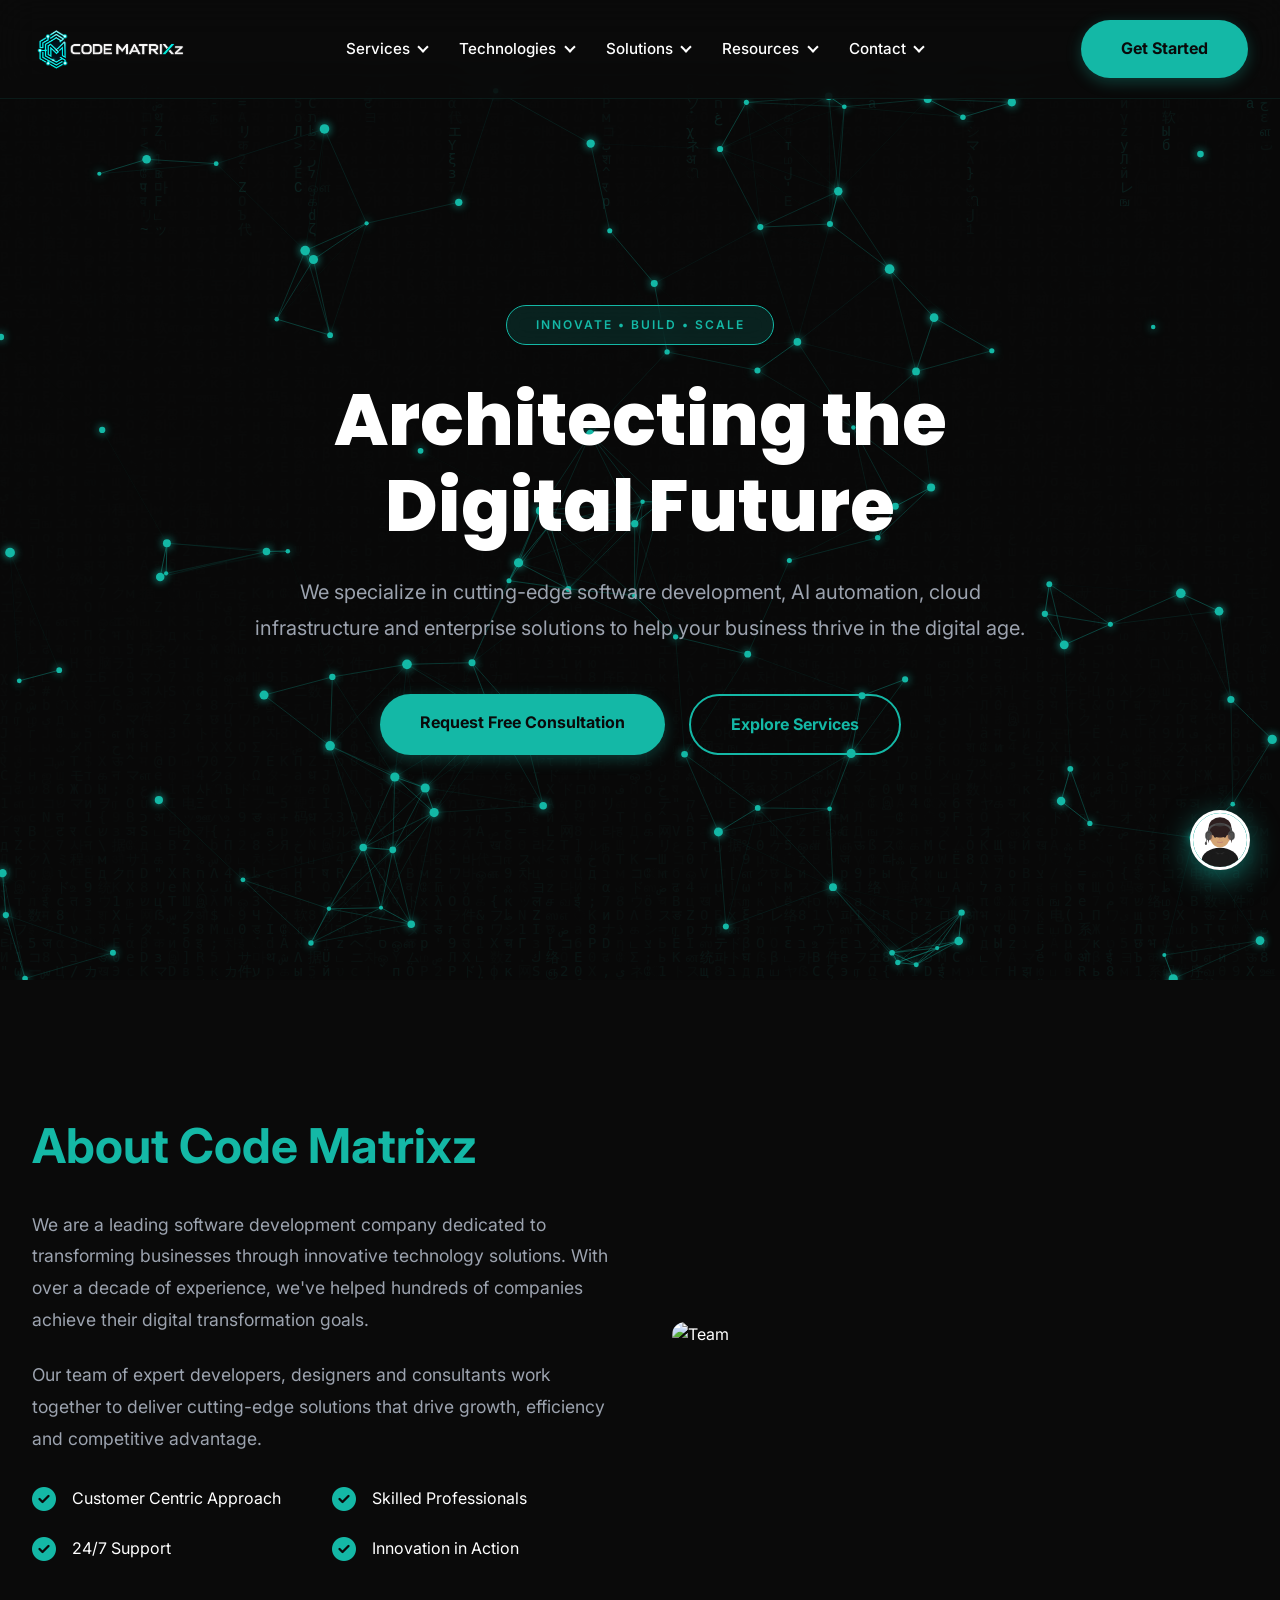
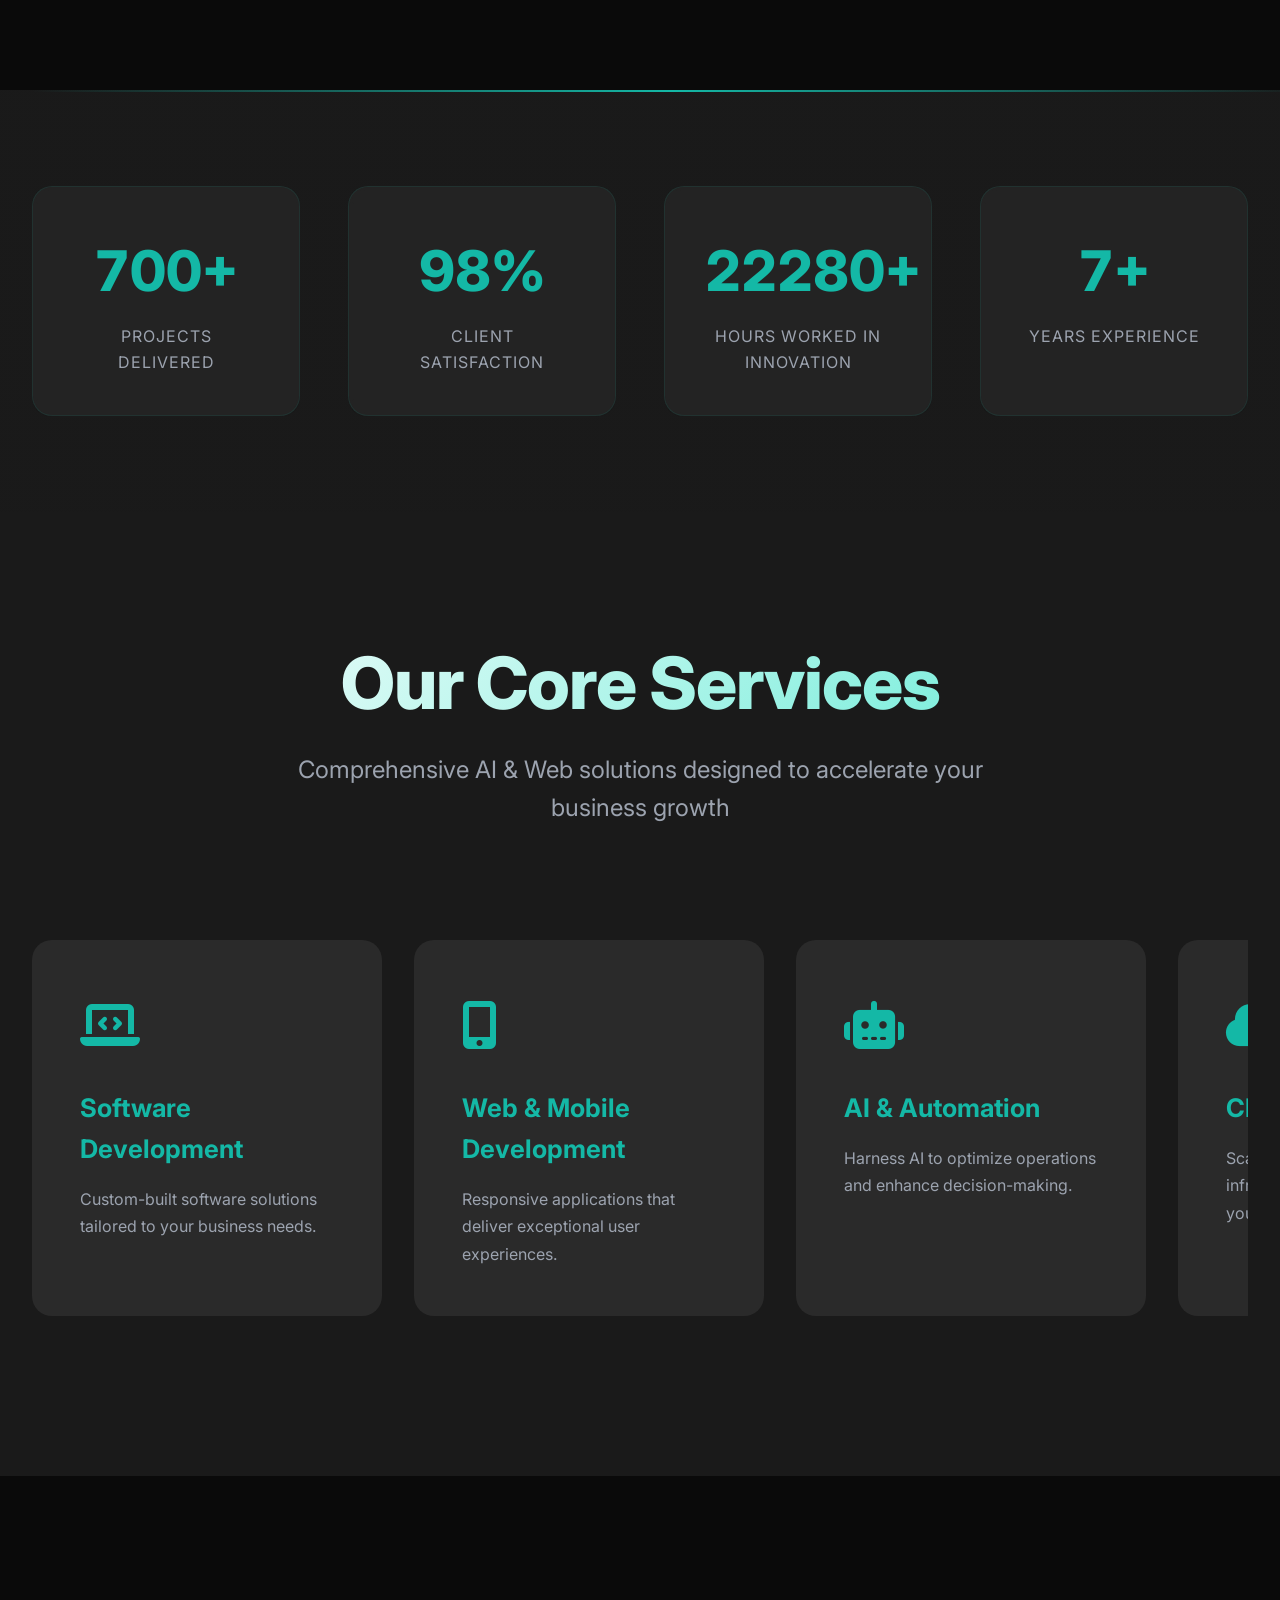
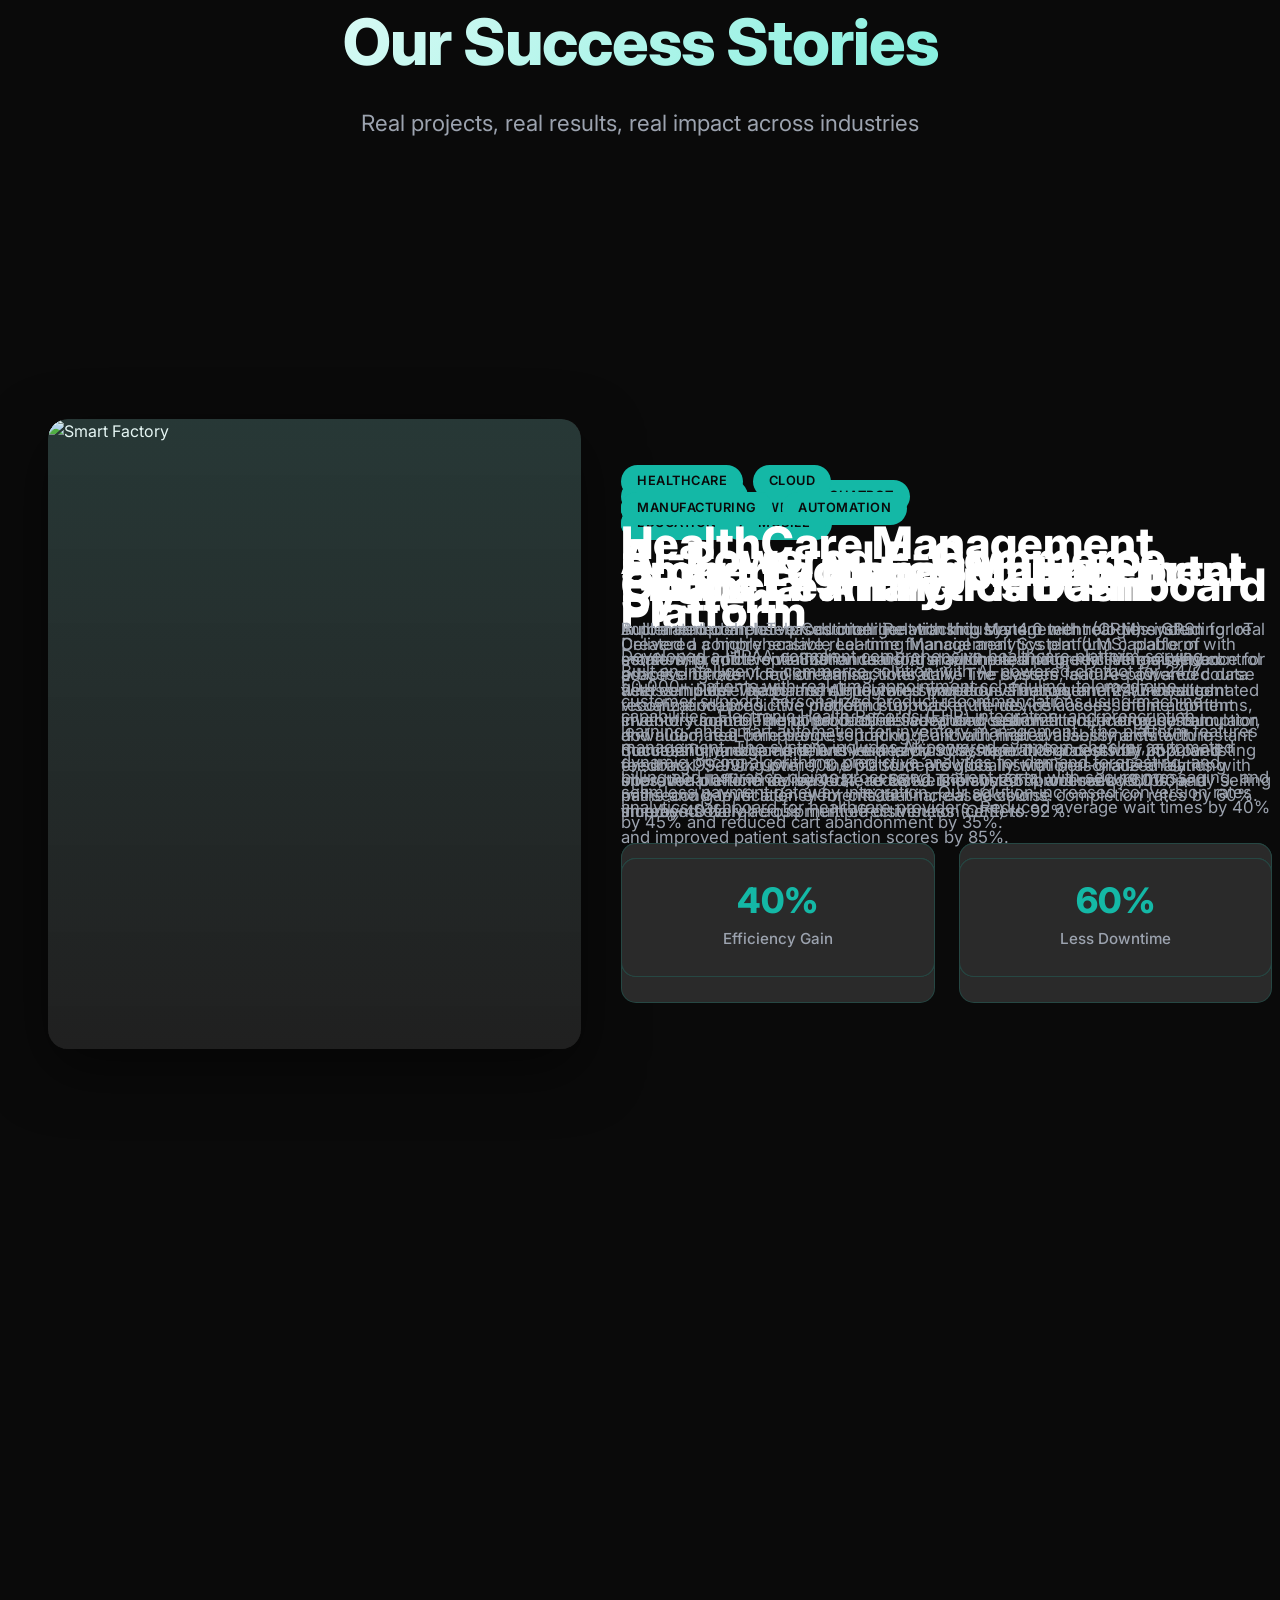
==== commit af51e182: "Update index.html" ====
--- a/index.html
+++ b/index.html
@@ -2691,6 +2691,98 @@
 
   #our-story .stat span {
     font-size: .8rem;
+  }
+}
+        /* Mobile Success Stories: full-width image, no separate scrollbar */
+@media (max-width: 768px) {
+  #our-story .story-container {
+    top: 5.25rem;
+    height: calc(100vh - 6rem);
+    height: calc(100svh - 6rem);
+    padding: 0 .75rem;
+    gap: .625rem;
+
+    grid-template-columns: minmax(0, 1fr);
+    grid-template-rows:
+      clamp(90px, calc(100svh - 550px), min(24svh, 200px))
+      minmax(0, 1fr);
+  }
+
+  #our-story .story-images-wrapper {
+    width: 100%;
+    height: 100%;
+    min-height: 0;
+    padding: 0;
+    margin: 0;
+    overflow: hidden;
+  }
+
+  #our-story .story-image,
+  #our-story .story-image img {
+    display: block;
+    width: 100%;
+    height: 100%;
+    padding: 0;
+    margin: 0;
+  }
+
+  /* Fill the image frame without stretching */
+  #our-story .story-image img {
+    max-height: none;
+    object-fit: cover;
+    object-position: center;
+  }
+
+  /* Use page scrolling instead of an inner text scrollbar */
+  #our-story .story-content-wrapper {
+    height: auto;
+    max-height: none;
+    padding: 0;
+    align-self: start;
+    overflow: visible;
+  }
+
+  #our-story .story-tags {
+    margin-bottom: .5rem;
+  }
+
+  #our-story .story-content h2 {
+    margin-bottom: .5rem;
+  }
+
+  #our-story .story-content p {
+    margin-bottom: .75rem;
+  }
+
+  #our-story .story-stats {
+    margin-top: .75rem;
+  }
+
+  #our-story .story-stats .stat {
+    padding: .75rem .5rem;
+  }
+}
+
+/* Keep content fitted on shorter mobile screens */
+@media (max-width: 768px) and (max-height: 700px) {
+  #our-story .story-content h2 {
+    font-size: 1.25rem;
+  }
+
+  #our-story .story-content p {
+    font-size: .8125rem;
+  }
+
+  #our-story .stat strong {
+    font-size: 1.25rem;
+  }
+
+  #our-story .stat span {
+    font-size: .75rem;
+  }
+
+  #our-story .story-stats .stat {
+    padding: .625rem .5rem;
   }
 }
         </style>
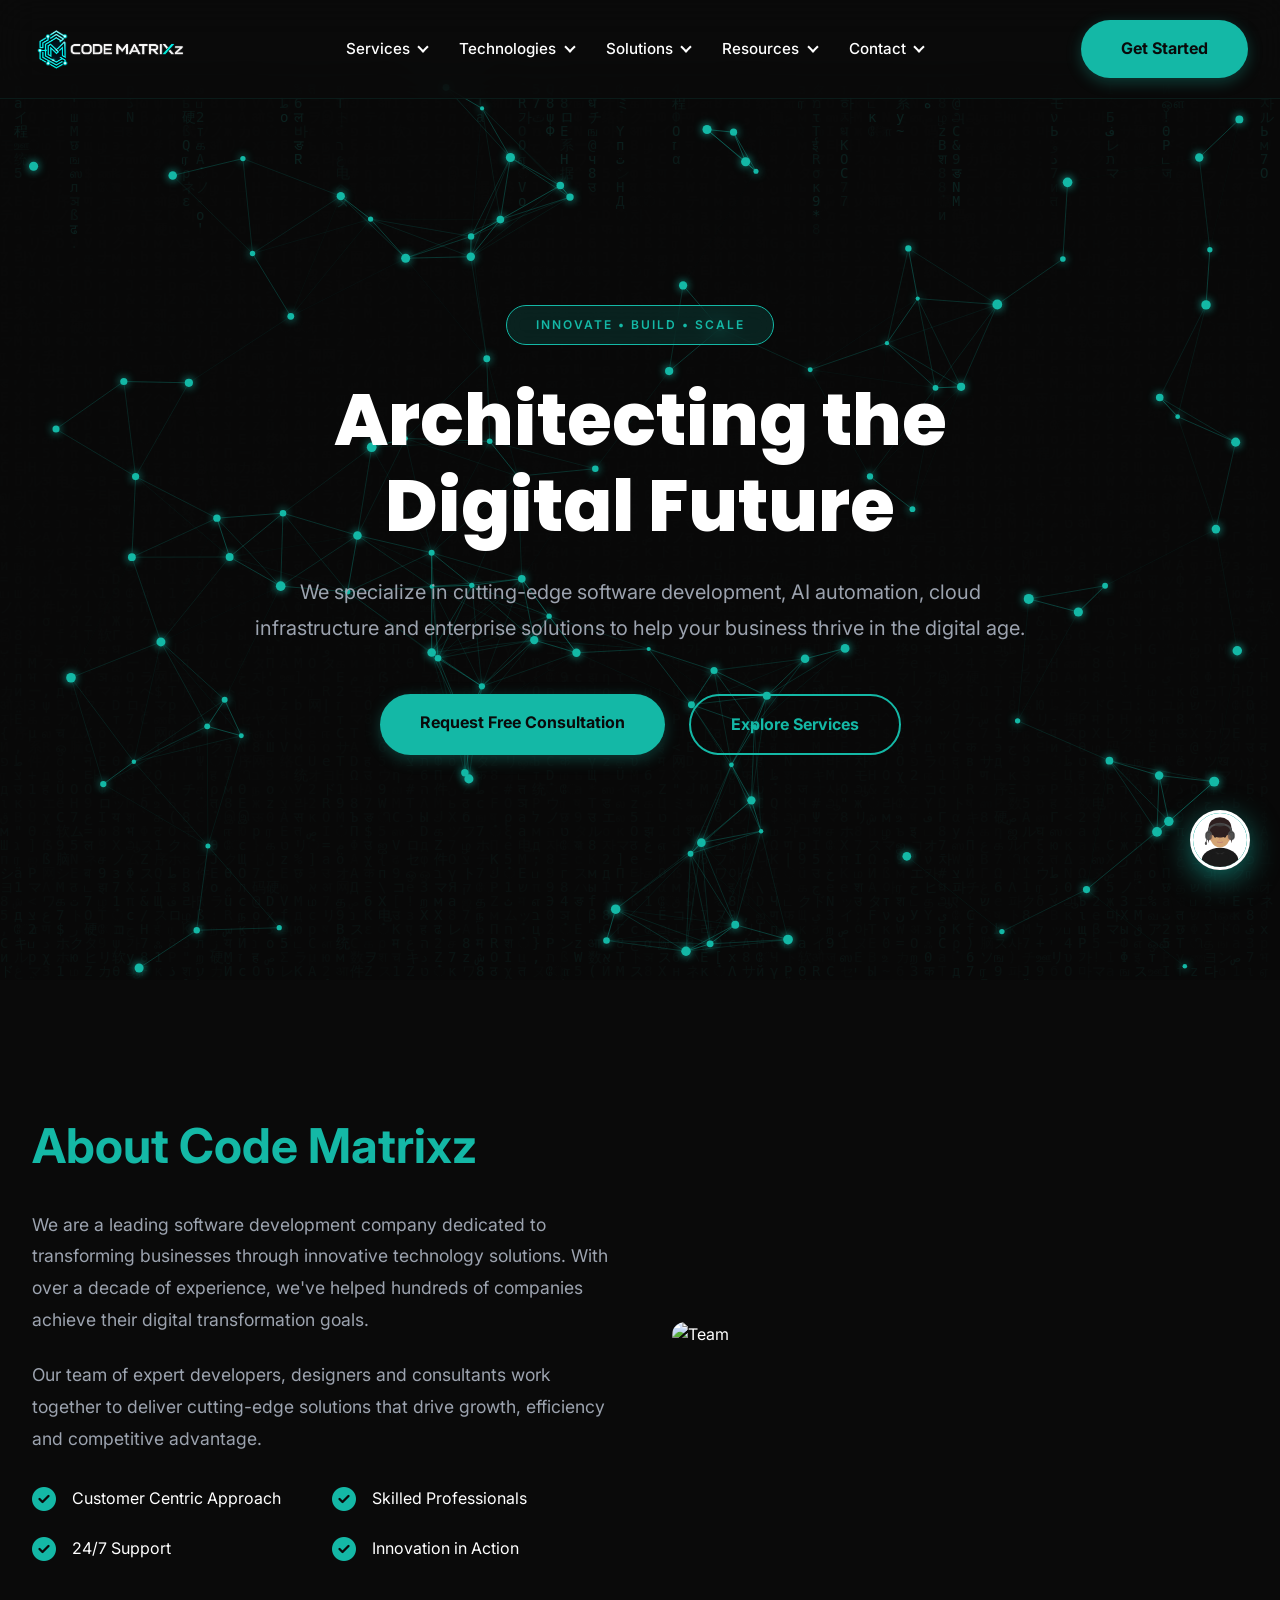
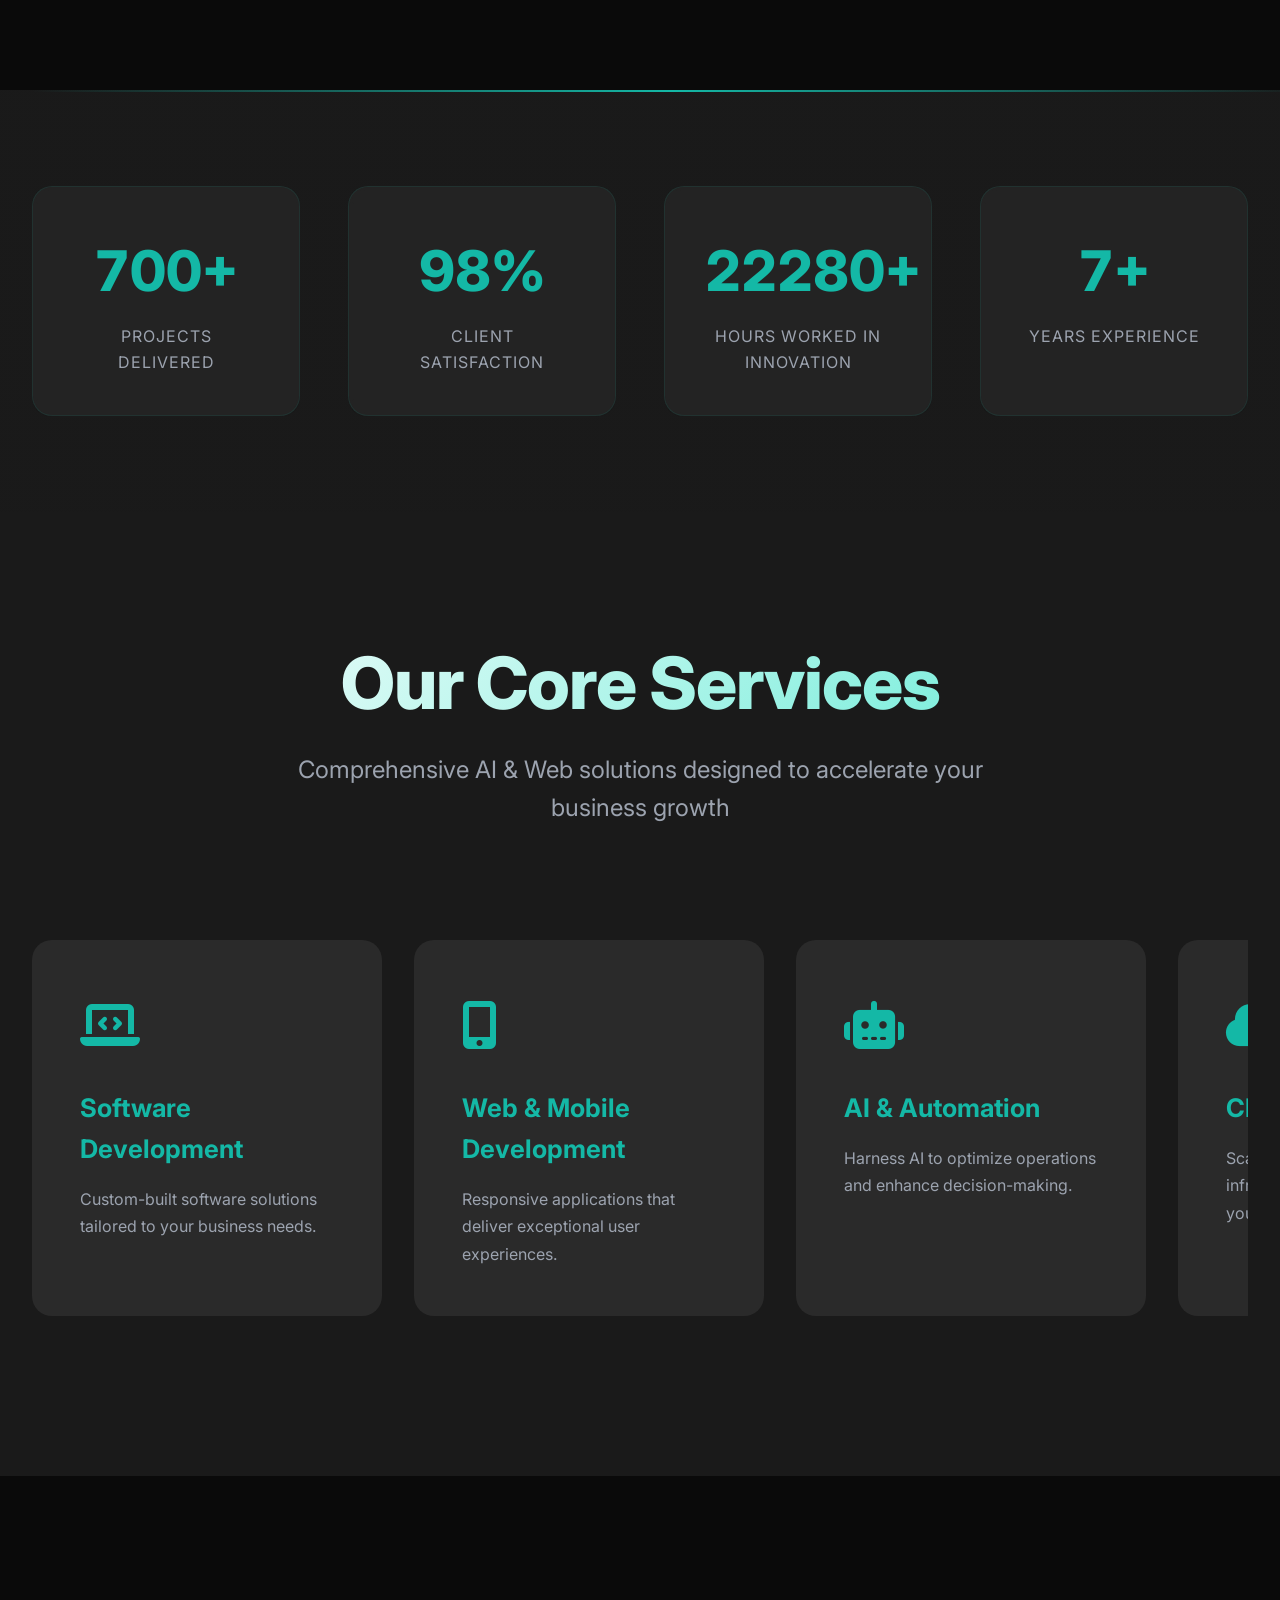
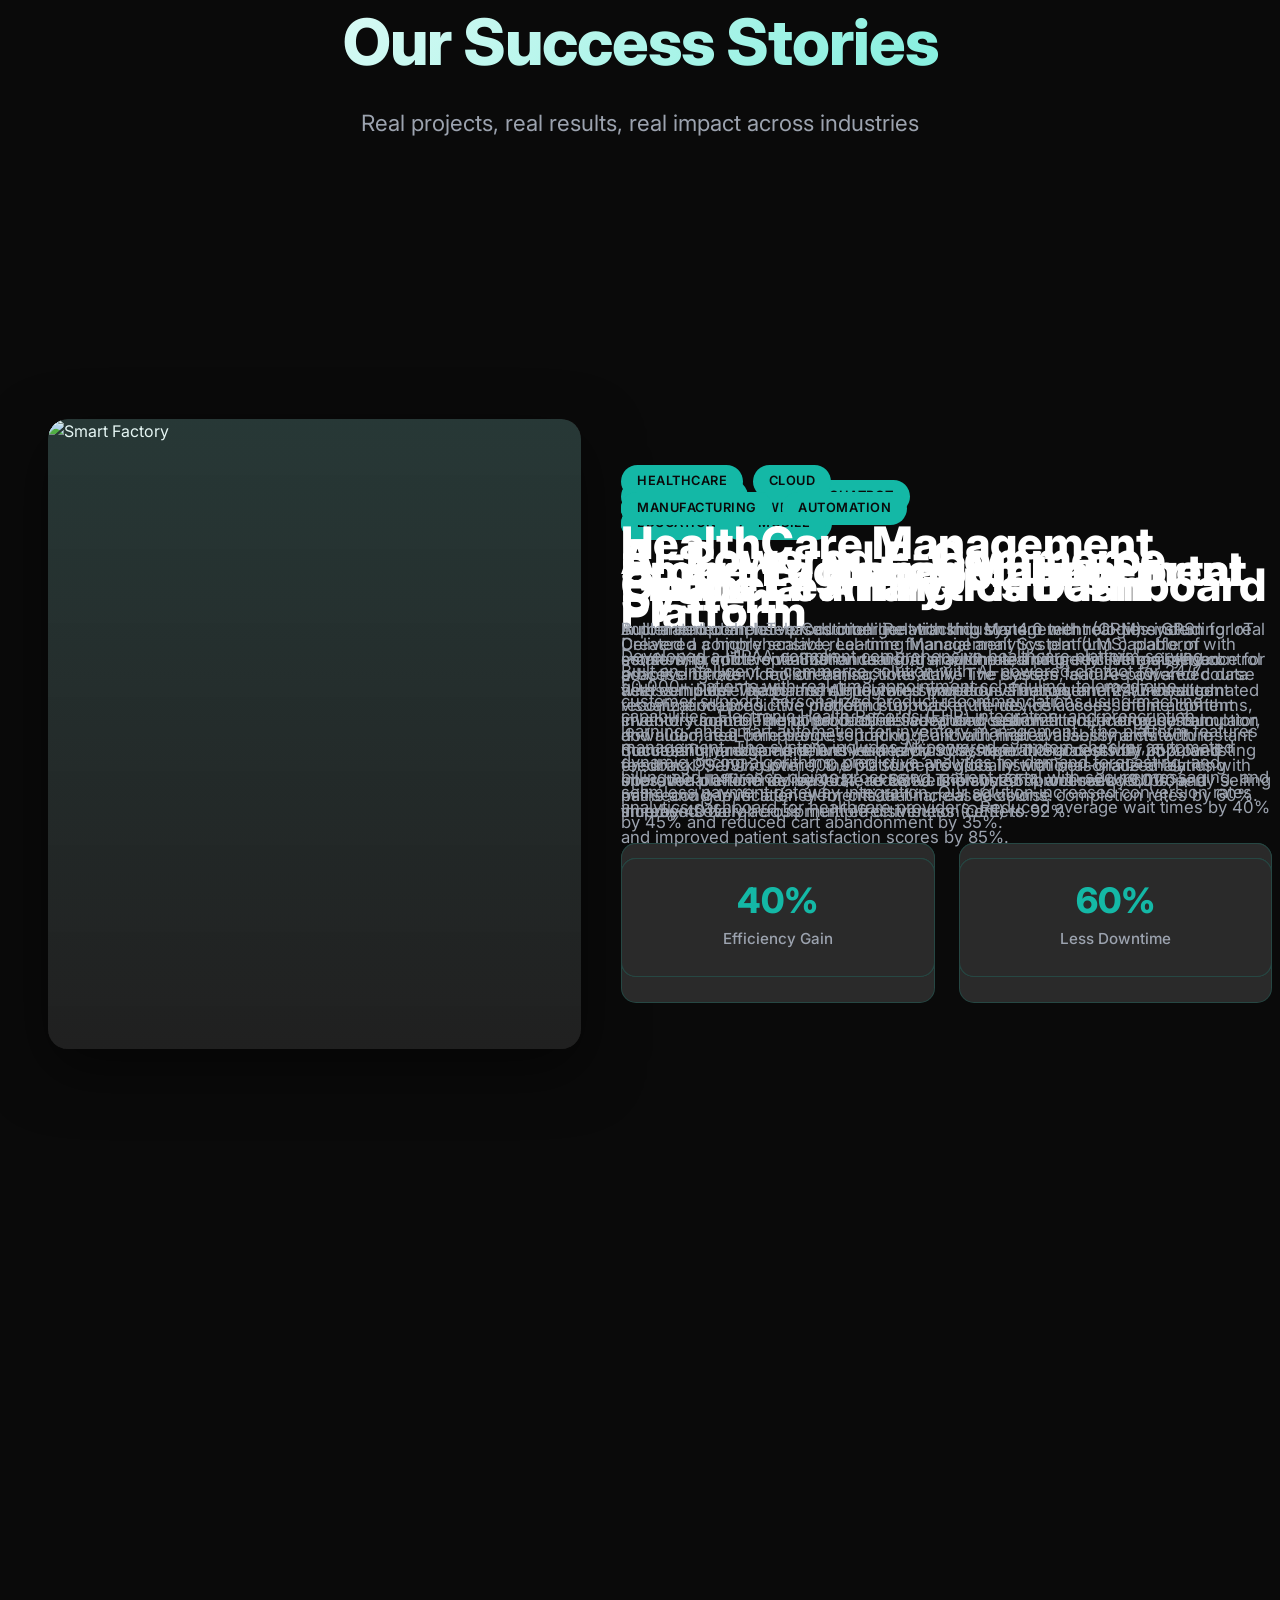
==== commit 29ebdfaf: "Update index.html" ====
--- a/index.html
+++ b/index.html
@@ -3694,7 +3694,7 @@
       <!-- Sequence 1 -->
       <div class="testimonial-card">
         <p>"From the first call to final delivery, the process was seamless. We now have a brand that truly reflects who we are."</p>
-        <div class="testimonial-author">- Bharathi, M.D Subikshaa Trust</div>
+        <div class="testimonial-author">- Meena, M.D Subikshaa Trust</div>
       </div>
       <div class="testimonial-card">
   <p>"The branding strategy they created gave our company a completely fresh identity. Every element felt intentional, modern and perfectly aligned with our vision."</p>
@@ -3707,7 +3707,7 @@
 
       <!-- Sequence 2 (duplicate for seamless loop) -->
       <div class="testimonial-card">
-<p>"Their dedication and commitment throughout the entire process truly stood out. Every detail was handled with care, and the passion they brought to the project made all the difference."</p>        <div class="testimonial-author">- Jasmine, CEO of Hyra Cosmetics </div>
+<p>"Their dedication and commitment throughout the entire process truly stood out. Every detail was handled with care, and the passion they brought to the project made all the difference."</p>        <div class="testimonial-author">- Sahana, CEO of B&B Cosmetics </div>
       </div>
       <div class="testimonial-card">
   <p>"Their development team delivered a fast, scalable platform that handled our growing customer base effortlessly. Performance improvements were noticeable immediately."</p>
@@ -3721,7 +3721,7 @@
       <!-- Sequence 3 (duplicate for seamless loop) -->
       <div class="testimonial-card">
         <p>"From the first call to final delivery, the process was seamless. We now have a brand that truly reflects who we are."</p>
-        <div class="testimonial-author">- Bharathi, M.D Subikshaa Trust</div>
+        <div class="testimonial-author">- Meena, M.D Subikshaa Trust</div>
       </div>
       <div class="testimonial-card">
   <p>"The branding strategy they created gave our company a completely fresh identity. Every element felt intentional, modern and perfectly aligned with our vision."</p>
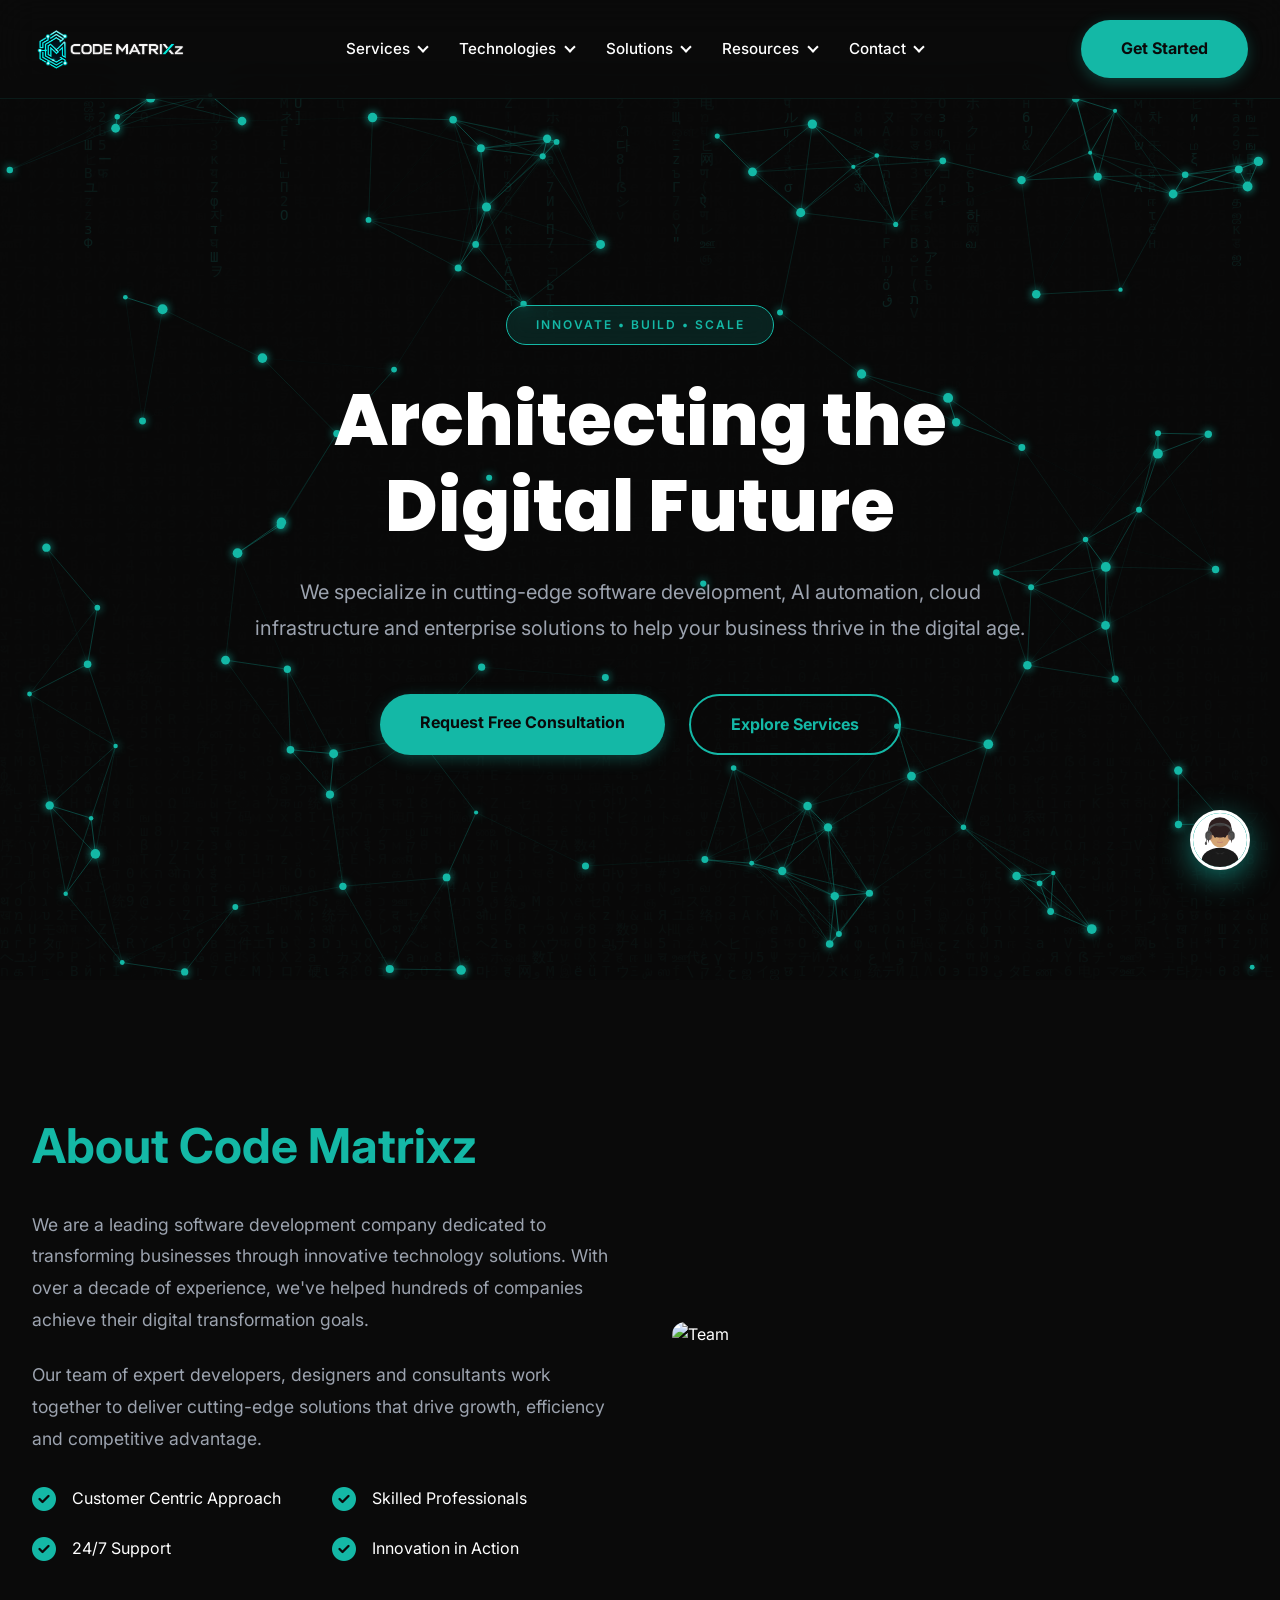
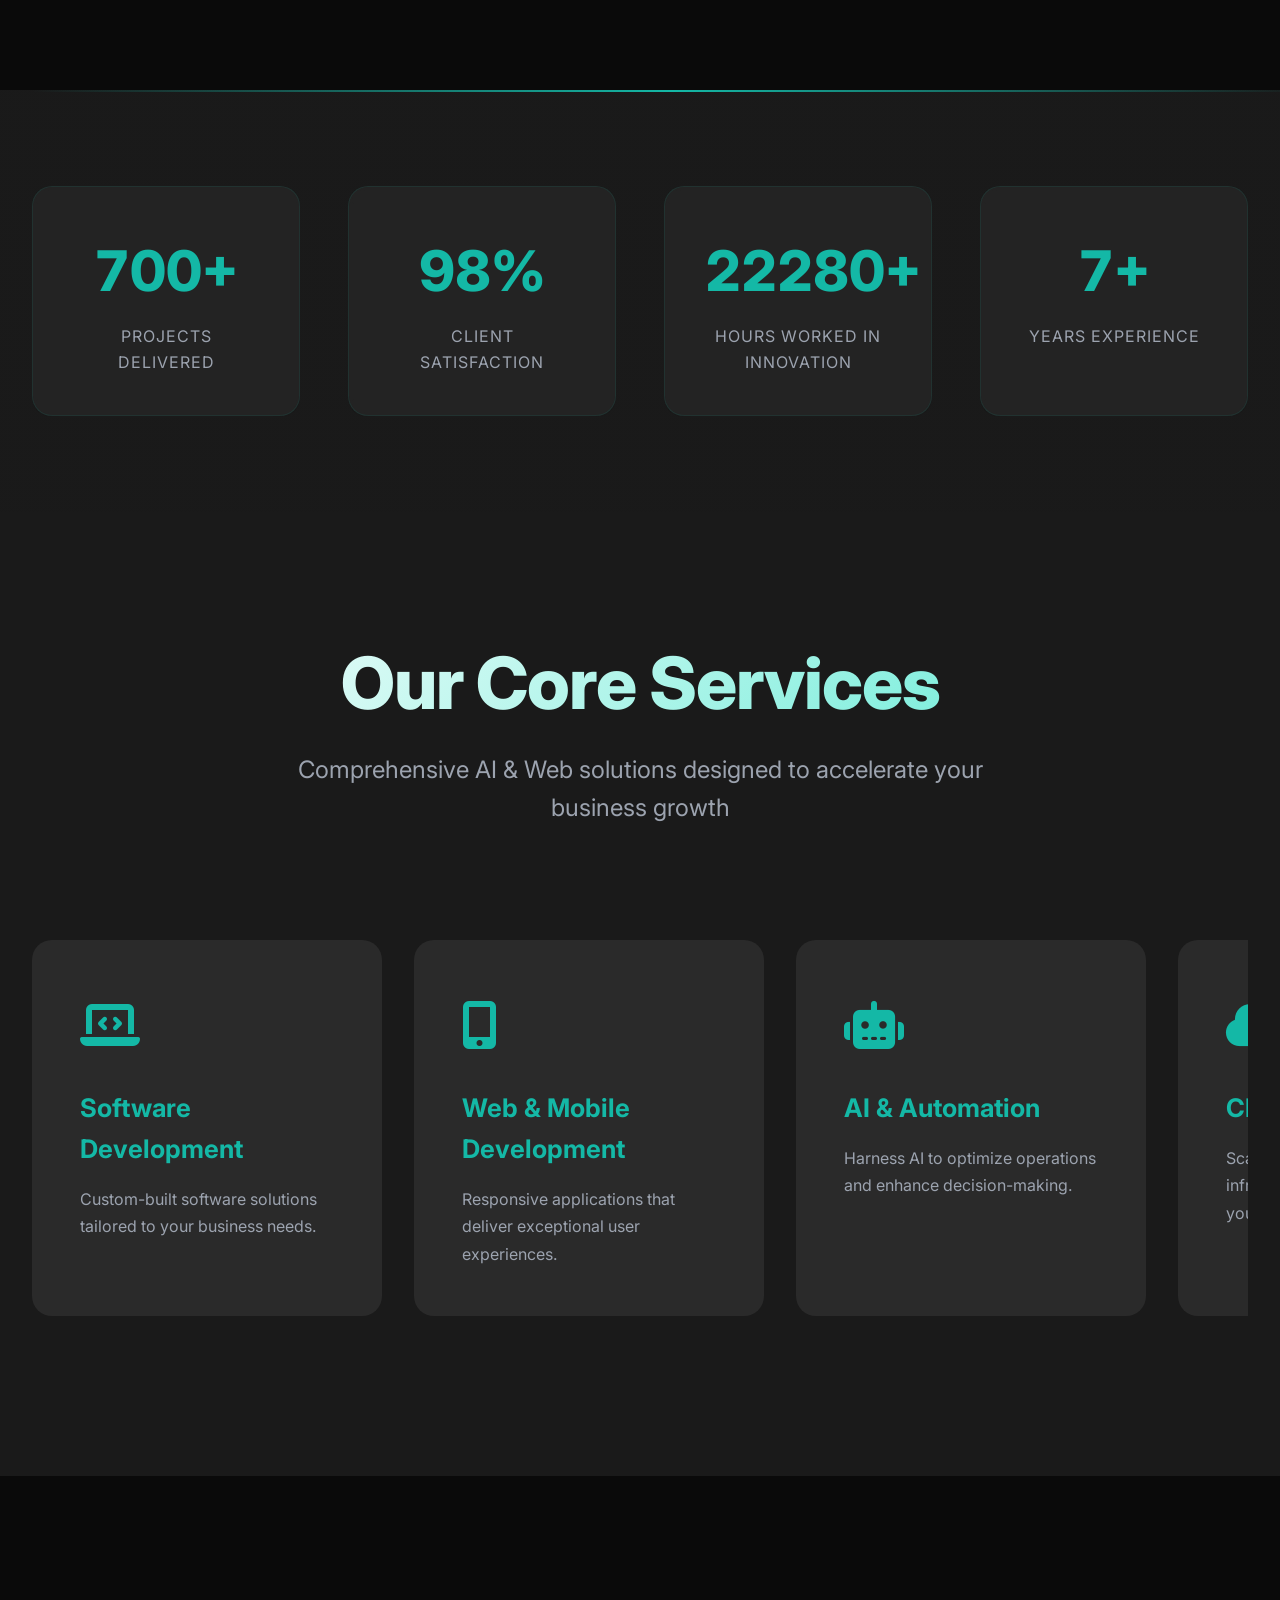
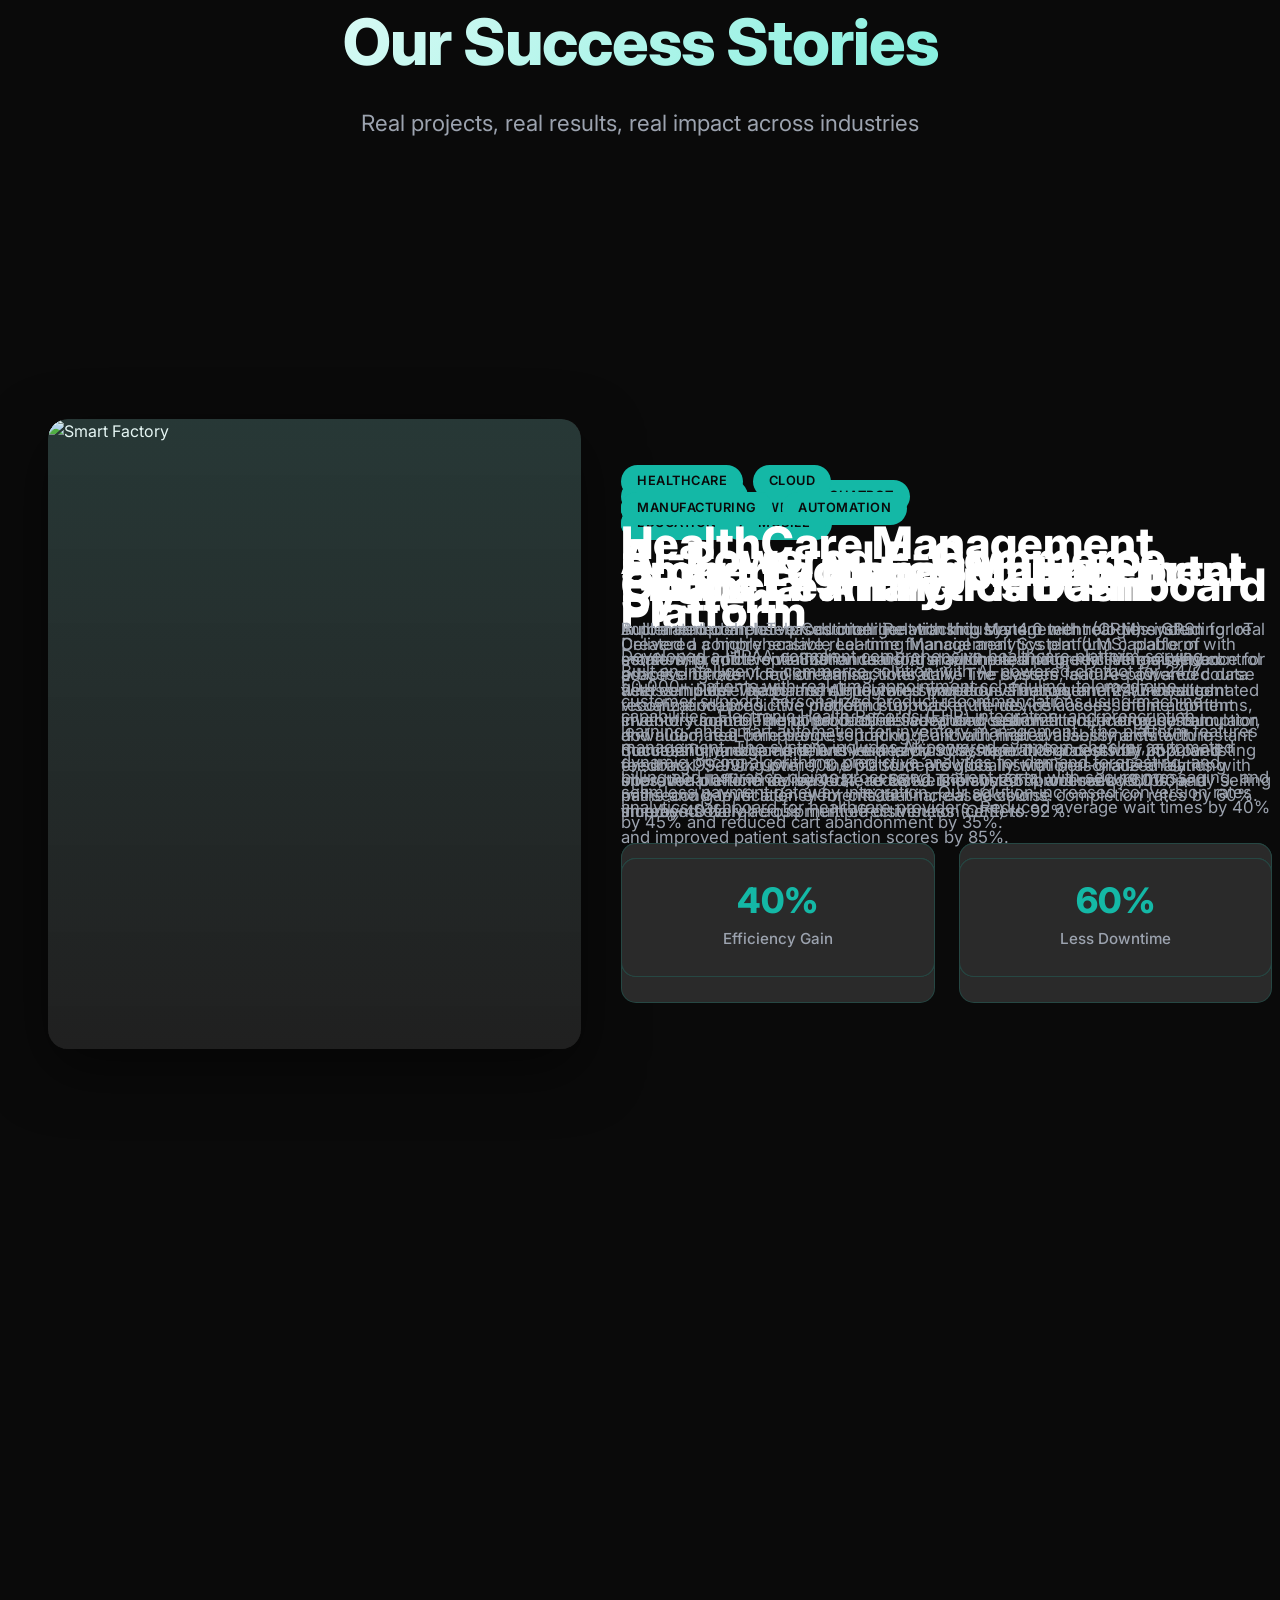
==== commit 0c3c2756: "Update index.html" ====
--- a/index.html
+++ b/index.html
@@ -3698,7 +3698,7 @@
       </div>
       <div class="testimonial-card">
   <p>"The branding strategy they created gave our company a completely fresh identity. Every element felt intentional, modern and perfectly aligned with our vision."</p>
-        <div class="testimonial-author">- Amritha, CTO of Vimeni</div>
+        <div class="testimonial-author">- Vishu, Founder of Vimeni</div>
       </div>
       <div class="testimonial-card">
         <p>"We've worked with many teams before, but none that combined technical mastery and customer insight so effortlessly. The final result redefined what success looked like for us."</p>
@@ -3725,7 +3725,7 @@
       </div>
       <div class="testimonial-card">
   <p>"The branding strategy they created gave our company a completely fresh identity. Every element felt intentional, modern and perfectly aligned with our vision."</p>
-        <div class="testimonial-author">- Amritha, CTO of Vimeni</div>
+        <div class="testimonial-author">- Vishu, Founder of Vimeni</div>
       </div>
       <div class="testimonial-card">
         <p>"We've worked with many teams before, but none that combined technical mastery and customer insight so effortlessly. The final result redefined what success looked like for us."</p>
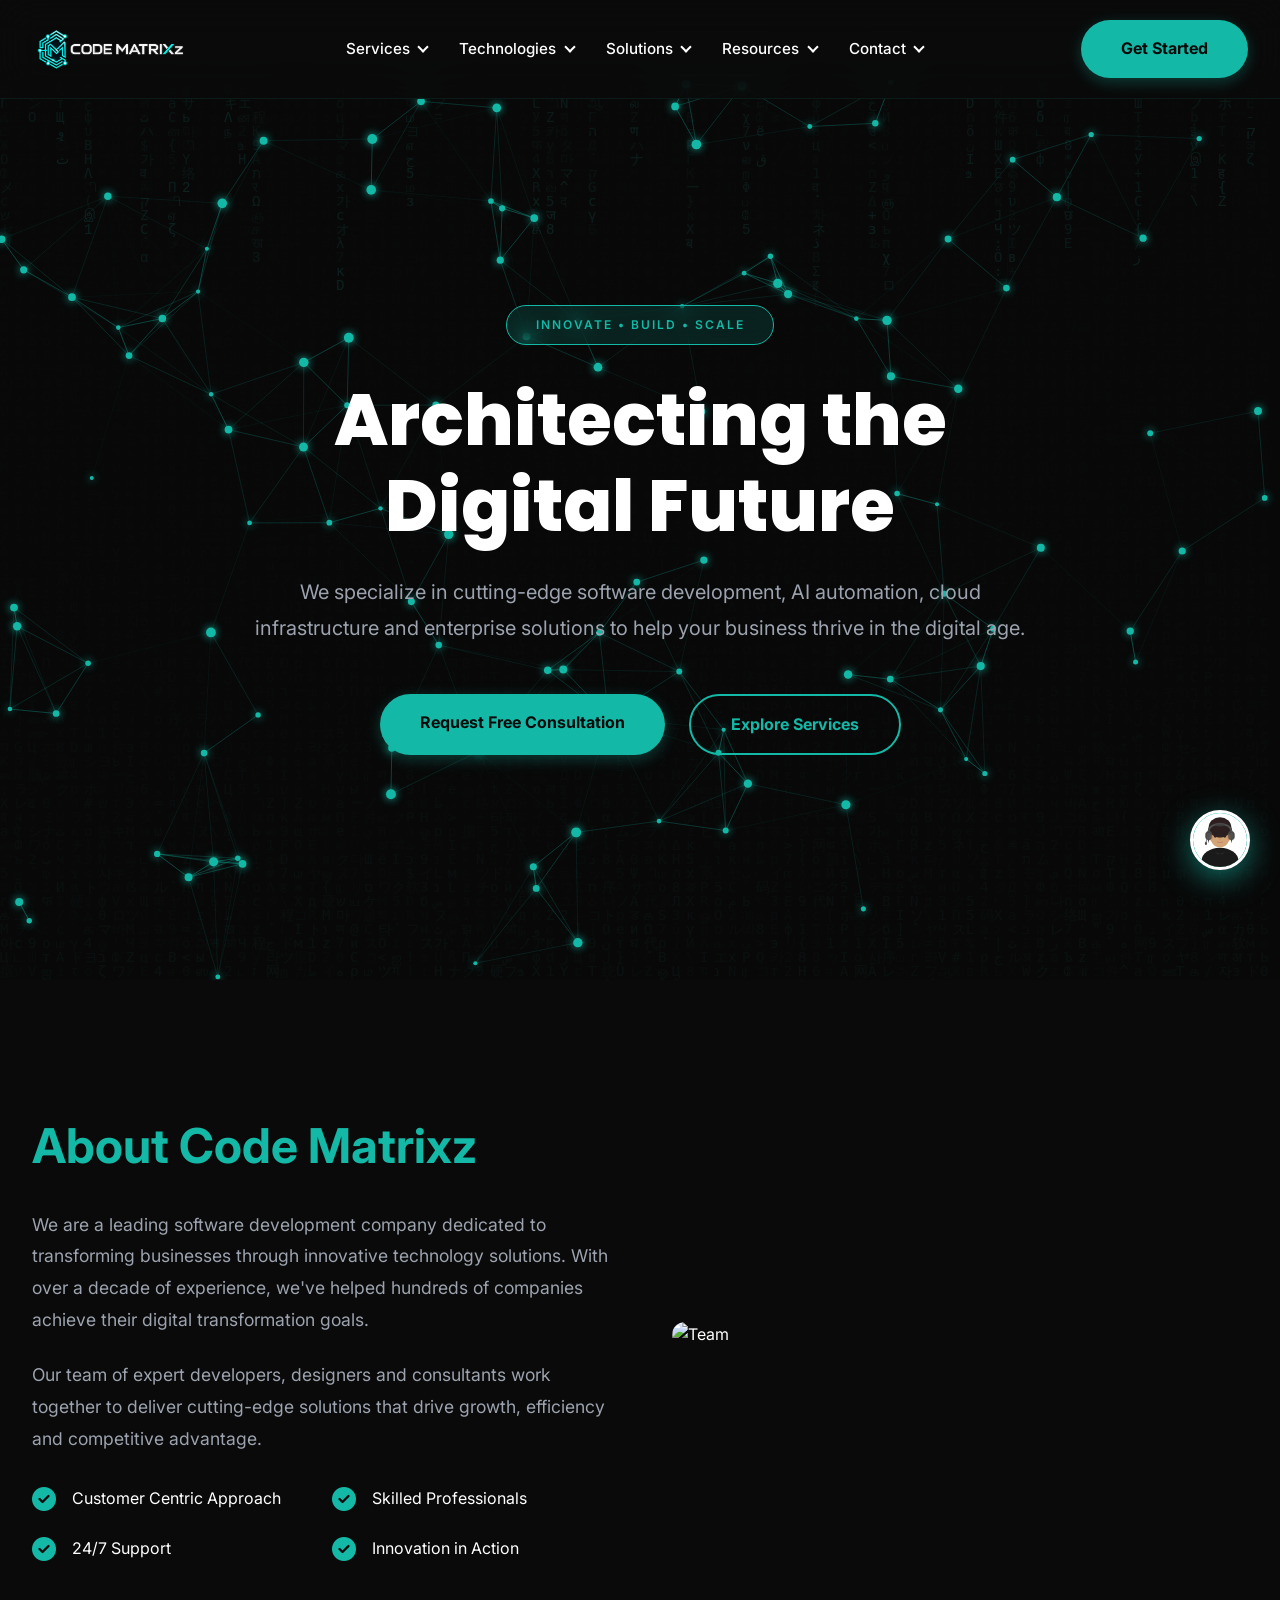
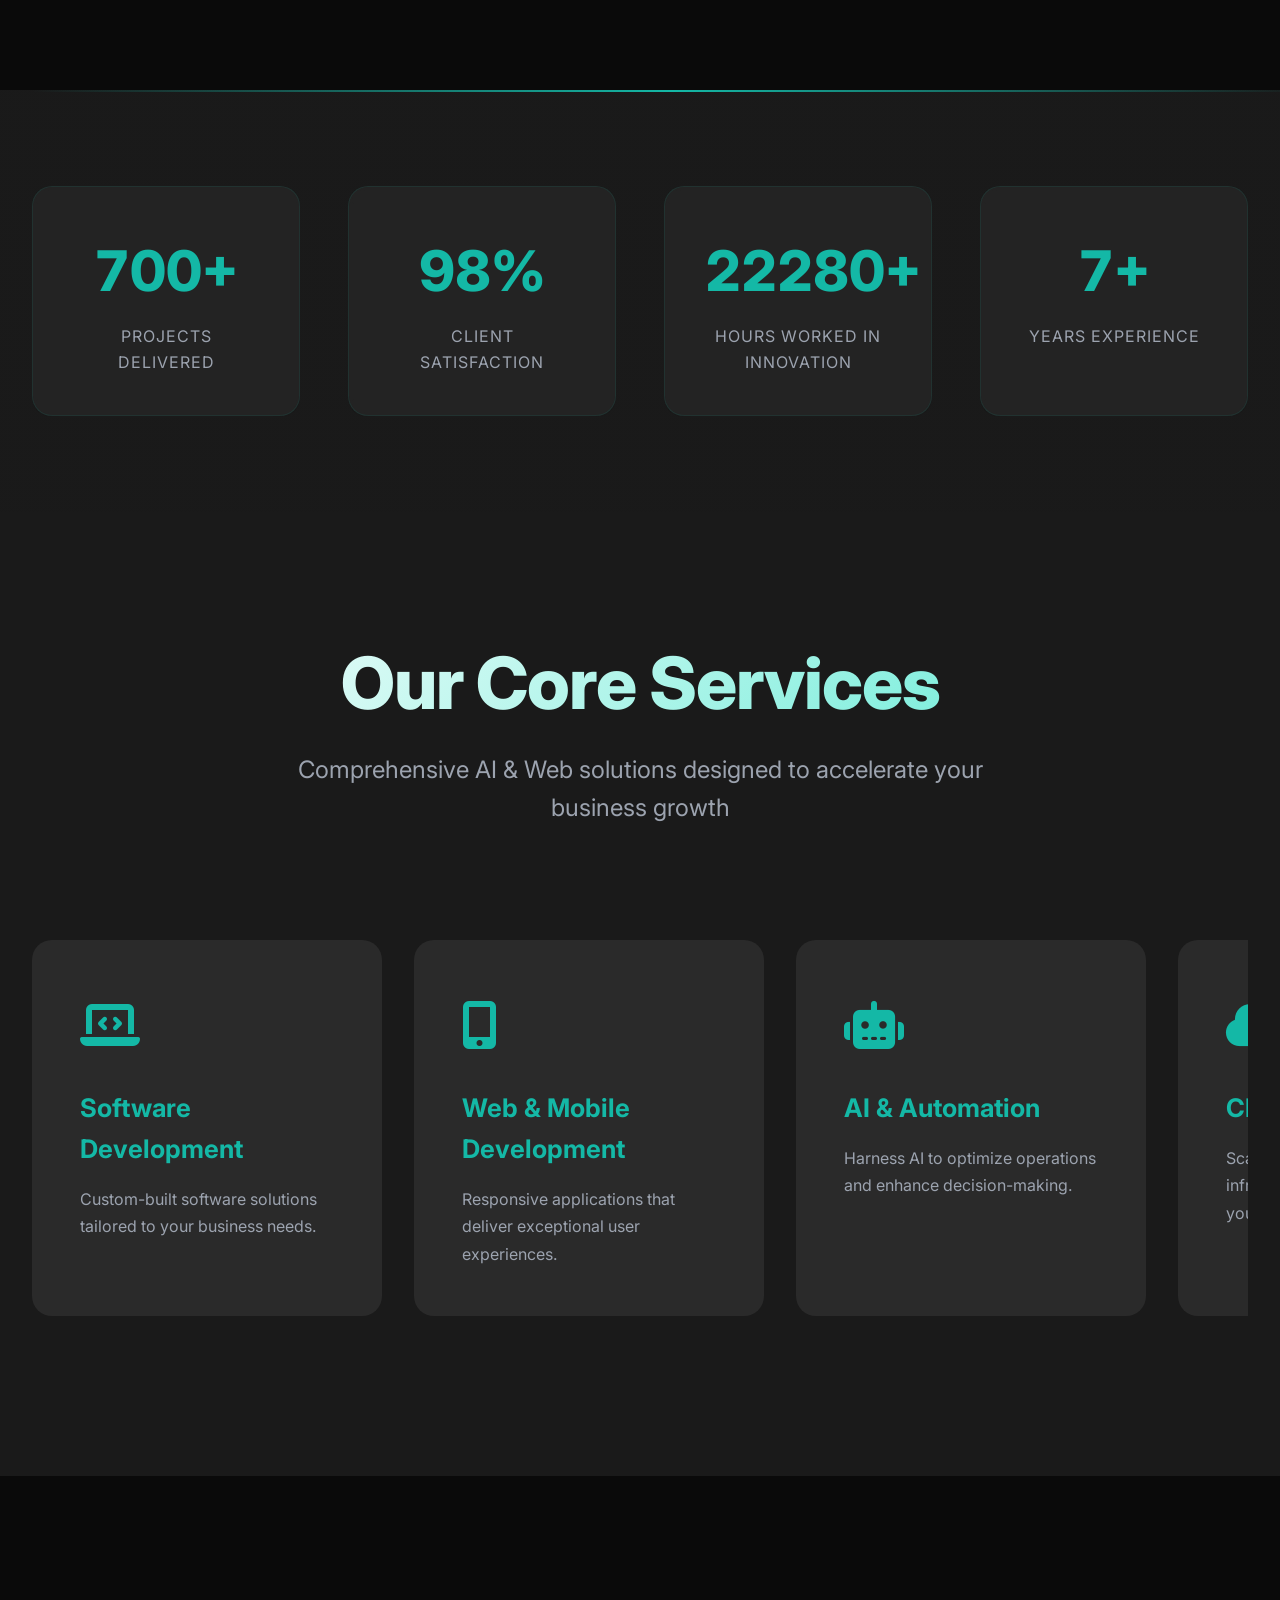
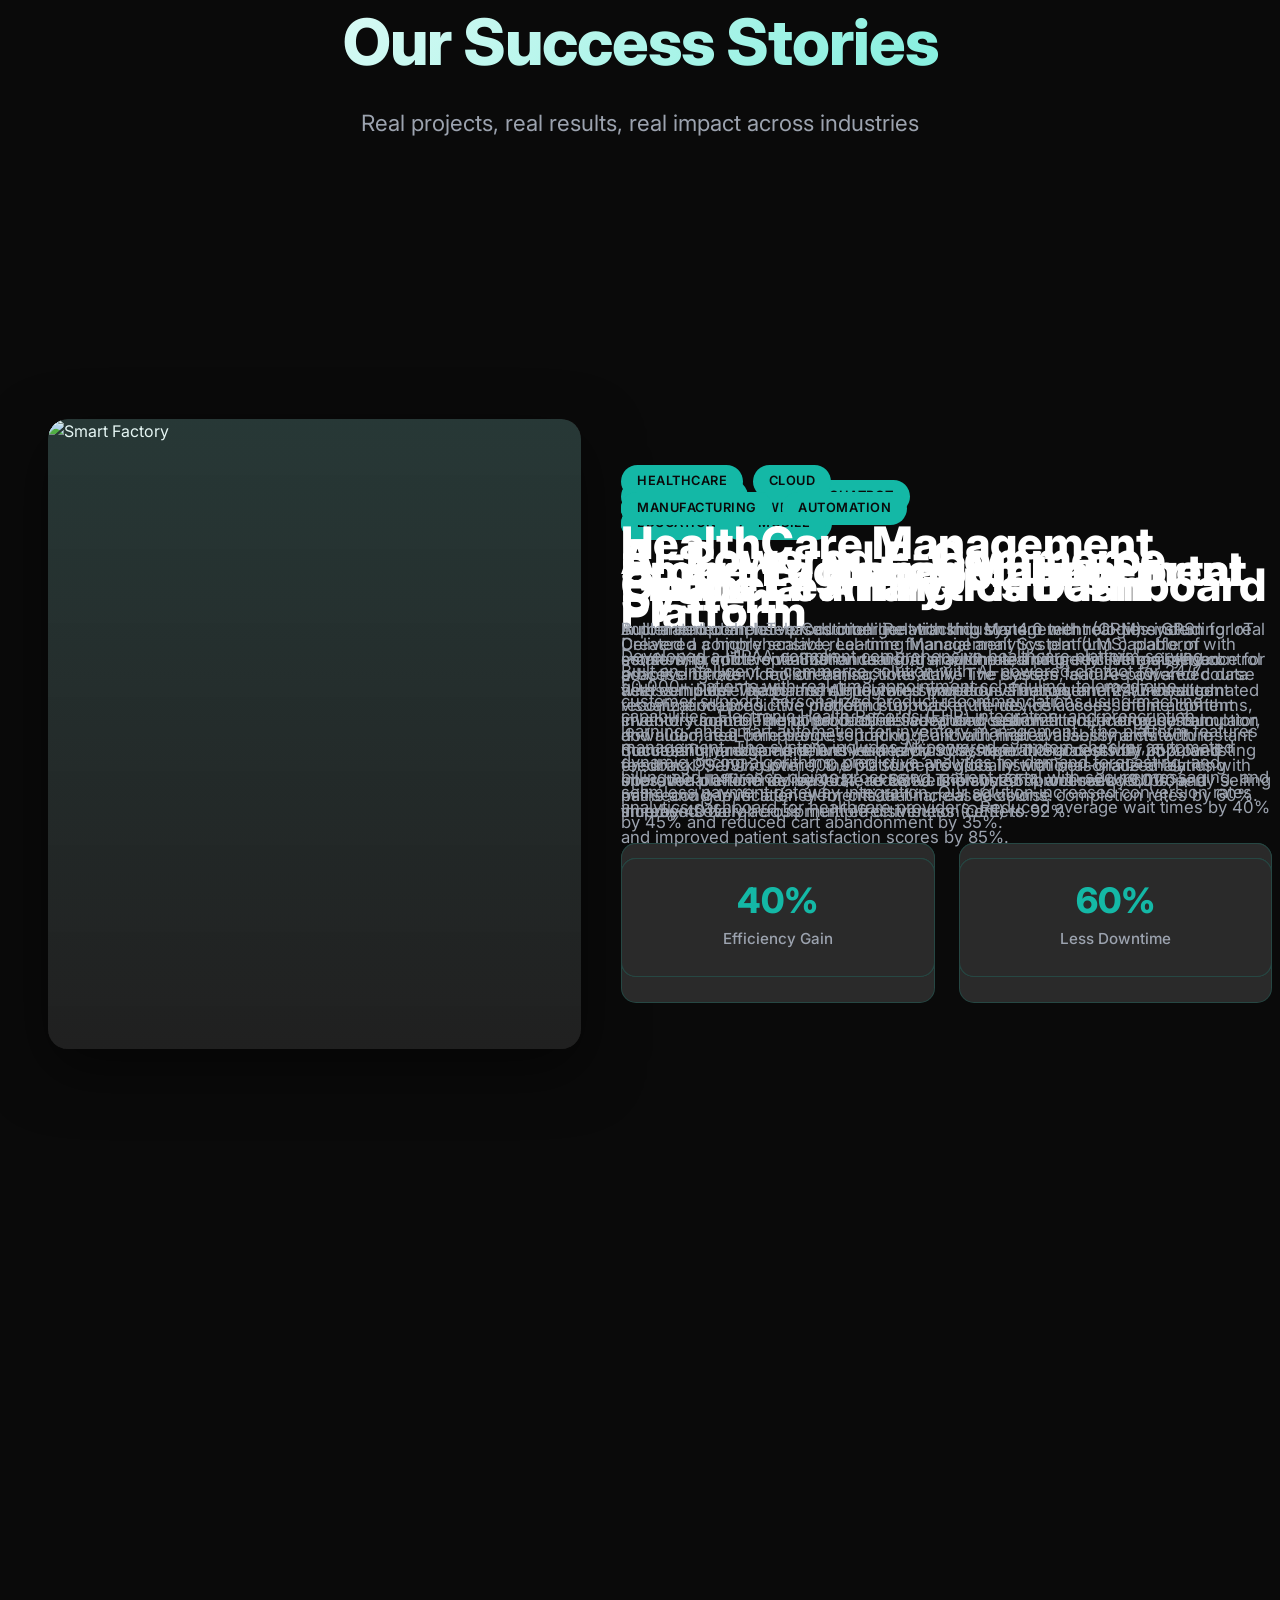
==== commit 12bc5aae: "Update index.html" ====
--- a/index.html
+++ b/index.html
@@ -3702,7 +3702,7 @@
       </div>
       <div class="testimonial-card">
         <p>"We've worked with many teams before, but none that combined technical mastery and customer insight so effortlessly. The final result redefined what success looked like for us."</p>
-        <div class="testimonial-author">- Krish, Chiper Tech Sol</div>
+        <div class="testimonial-author">- Krish, Syper Tech Sol</div>
       </div>
 
       <!-- Sequence 2 (duplicate for seamless loop) -->
@@ -3729,7 +3729,7 @@
       </div>
       <div class="testimonial-card">
         <p>"We've worked with many teams before, but none that combined technical mastery and customer insight so effortlessly. The final result redefined what success looked like for us."</p>
-        <div class="testimonial-author">- Krish, Chiper Tech Sol</div>
+        <div class="testimonial-author">- Krish, Syper Tech Sol</div>
       </div>
     </div>
   </div>
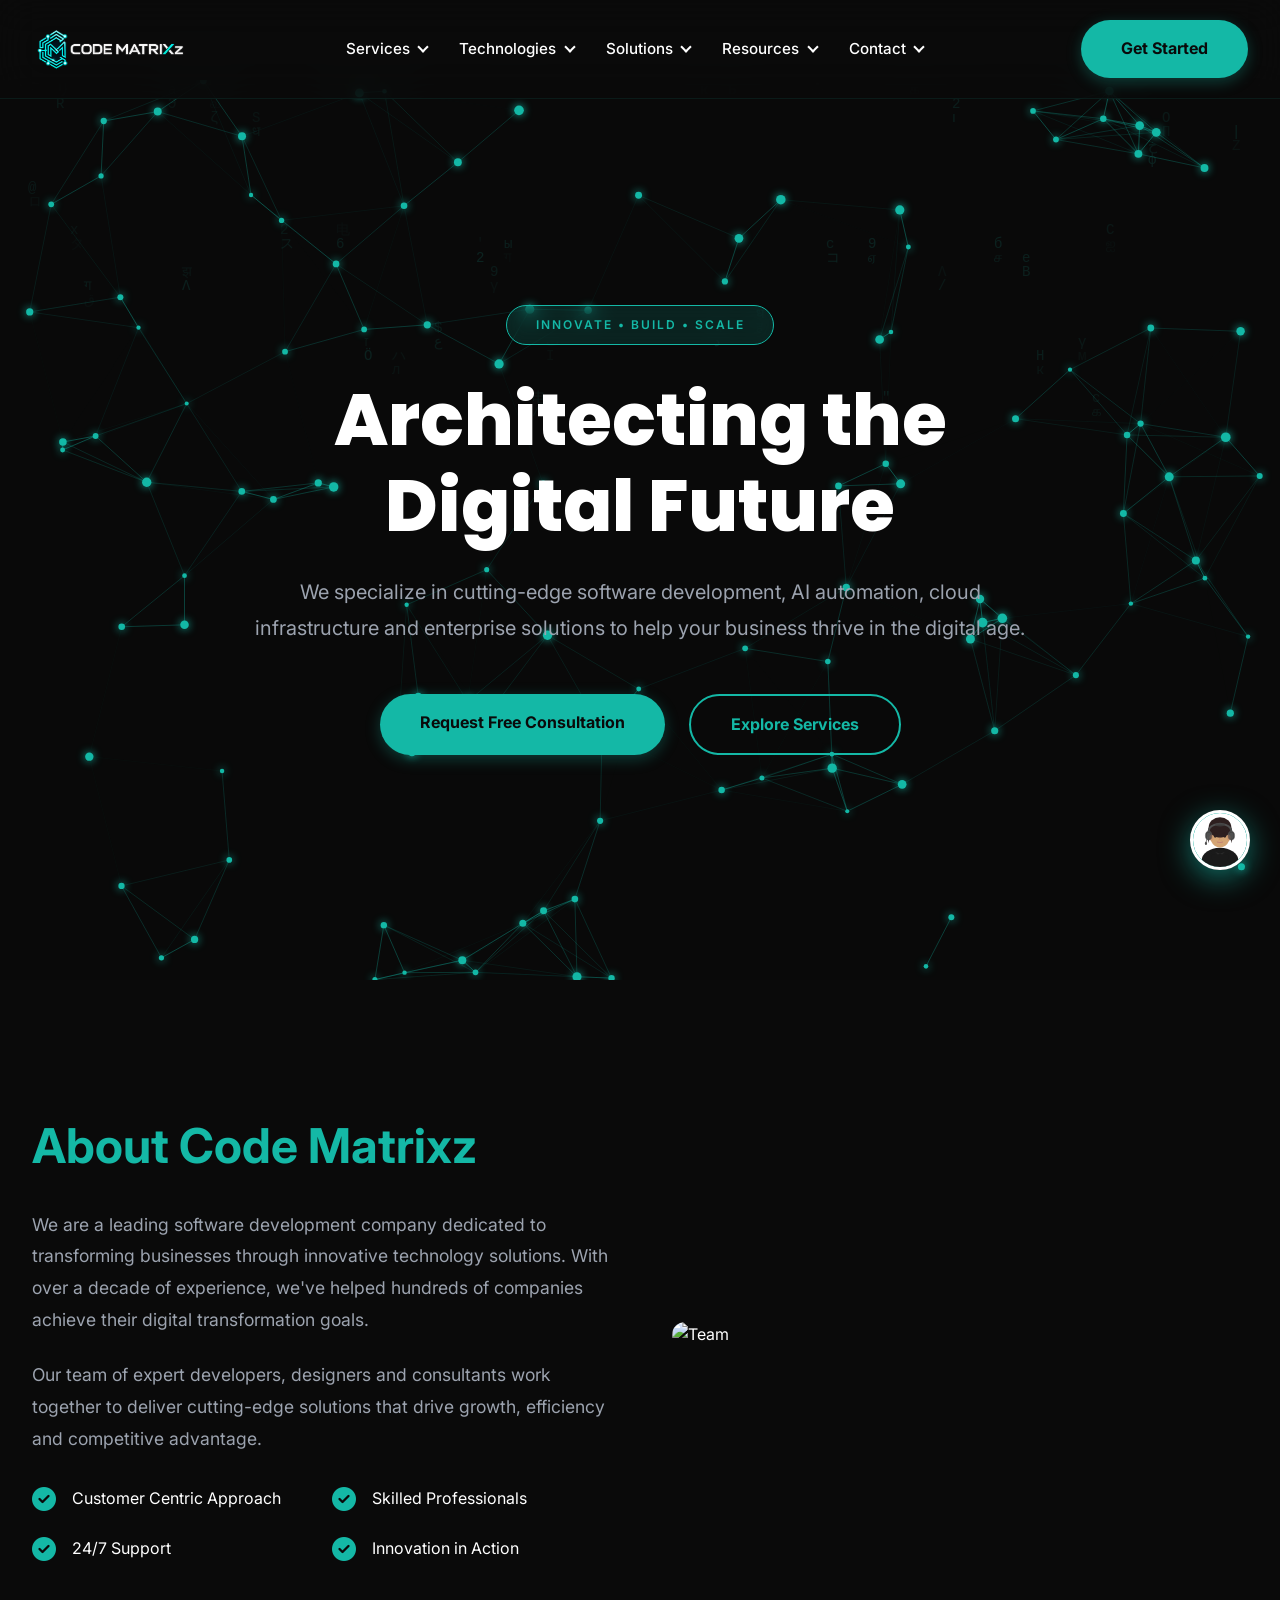
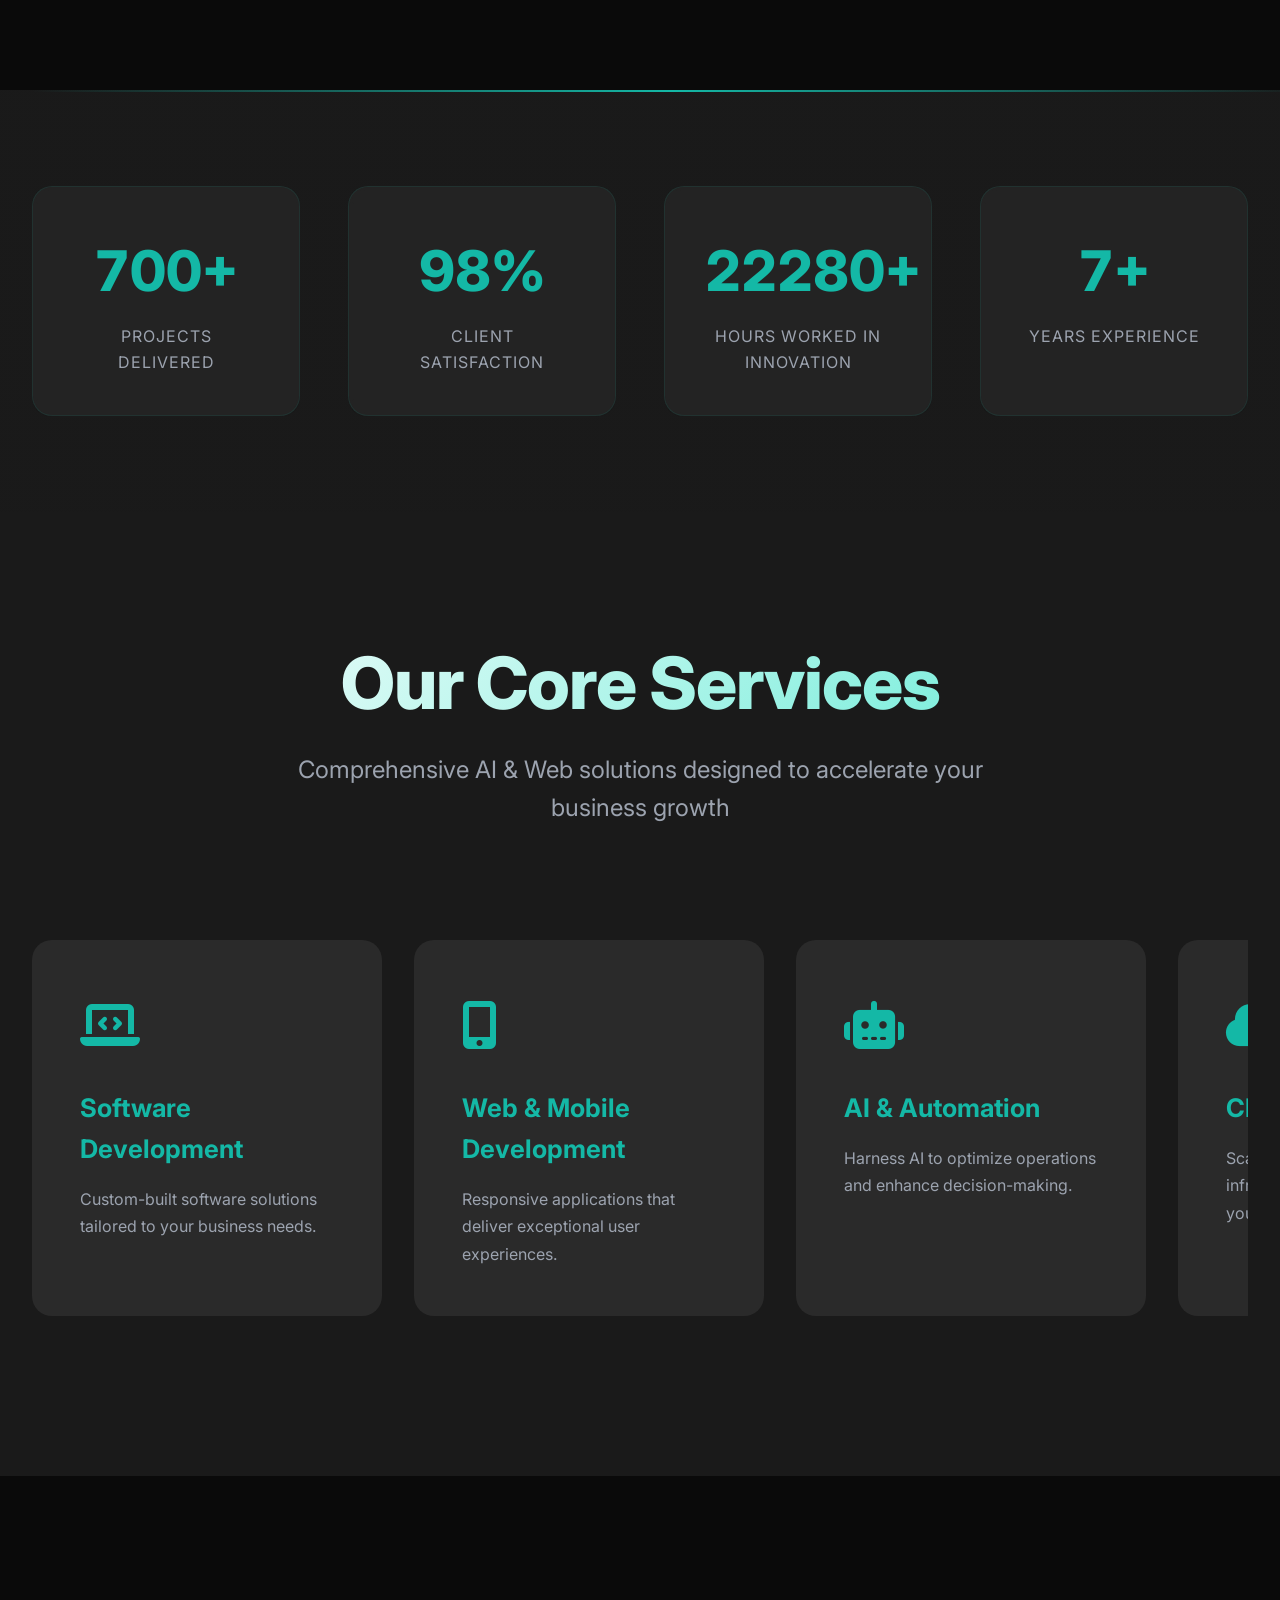
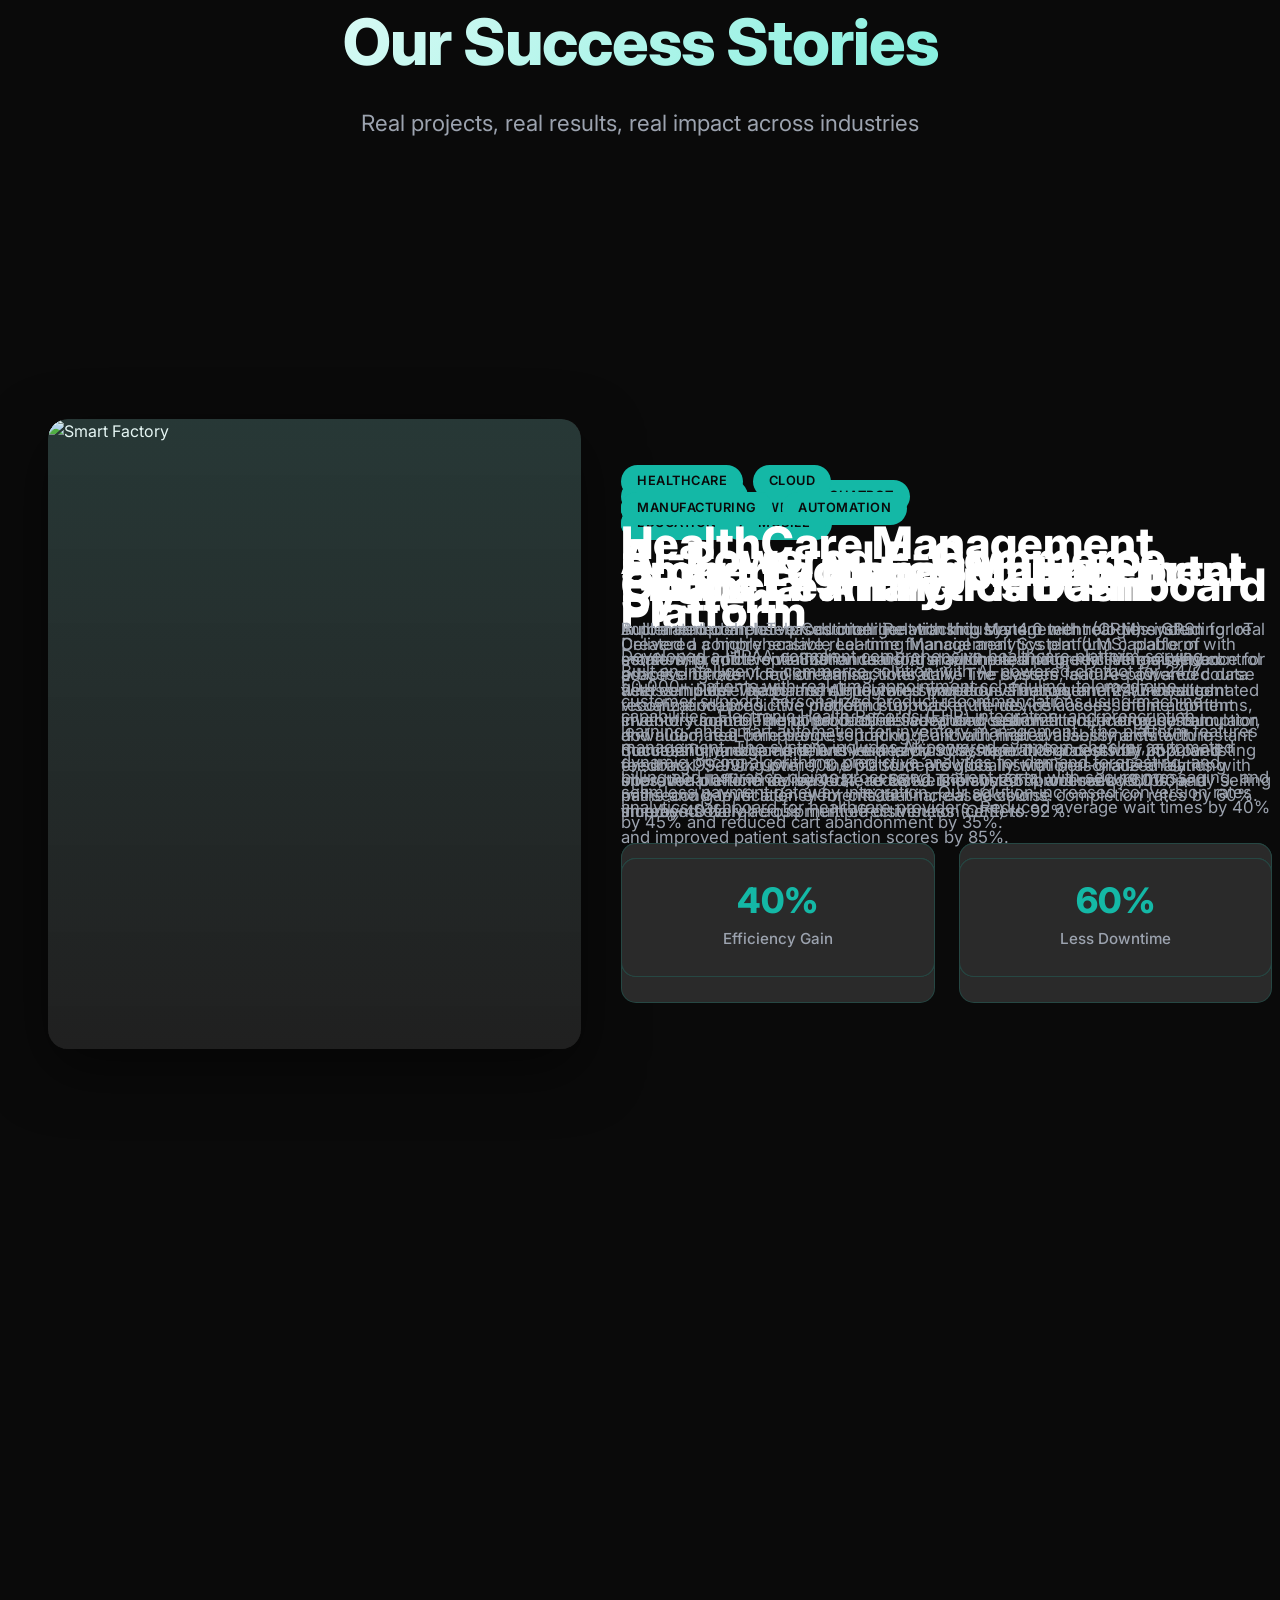
==== commit 6d2d7d39: "Update index.html" ====
--- a/index.html
+++ b/index.html
@@ -3878,7 +3878,7 @@
                             <i class="fas fa-map-marker-alt"></i>
                         </div>
                         <span>Chennai, Madurai, TN</span>
-                        <span>Wyoming, USA</span>
+                        
                     </a>
                 </div>
             </div>
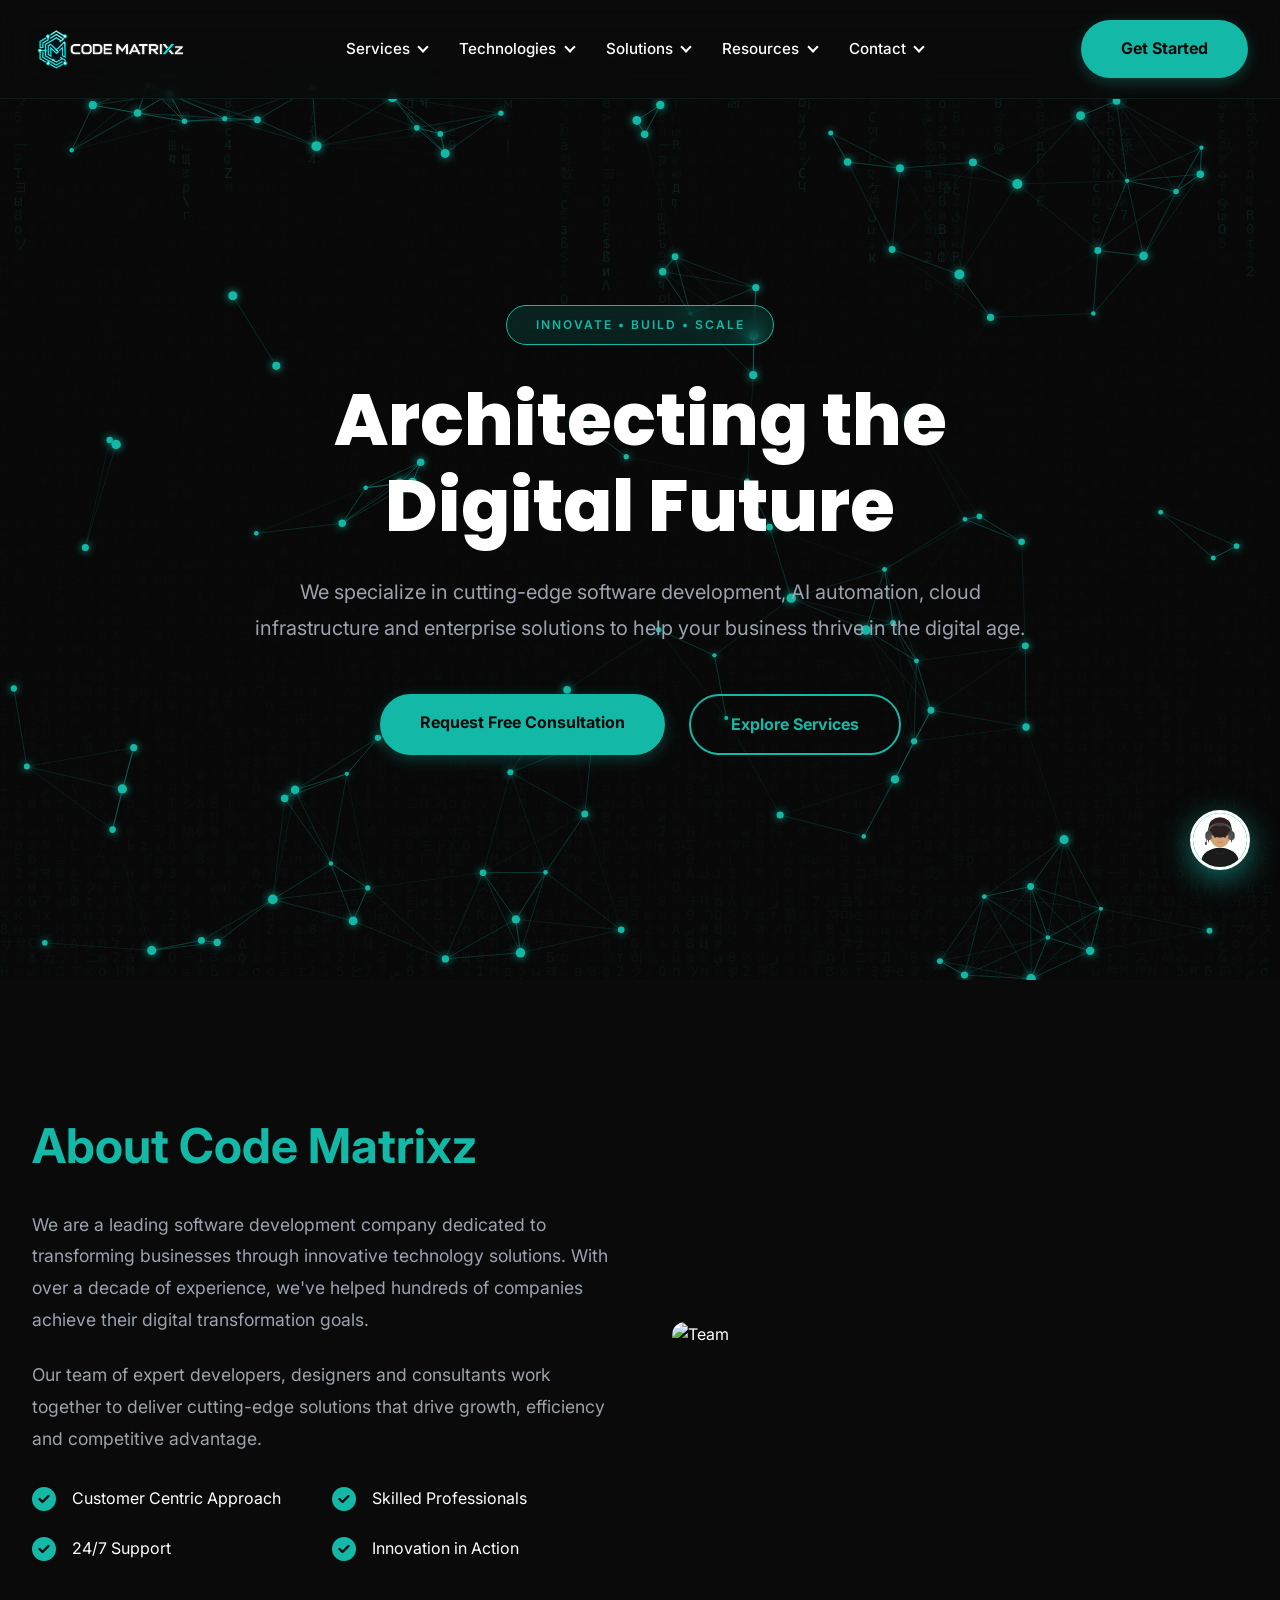
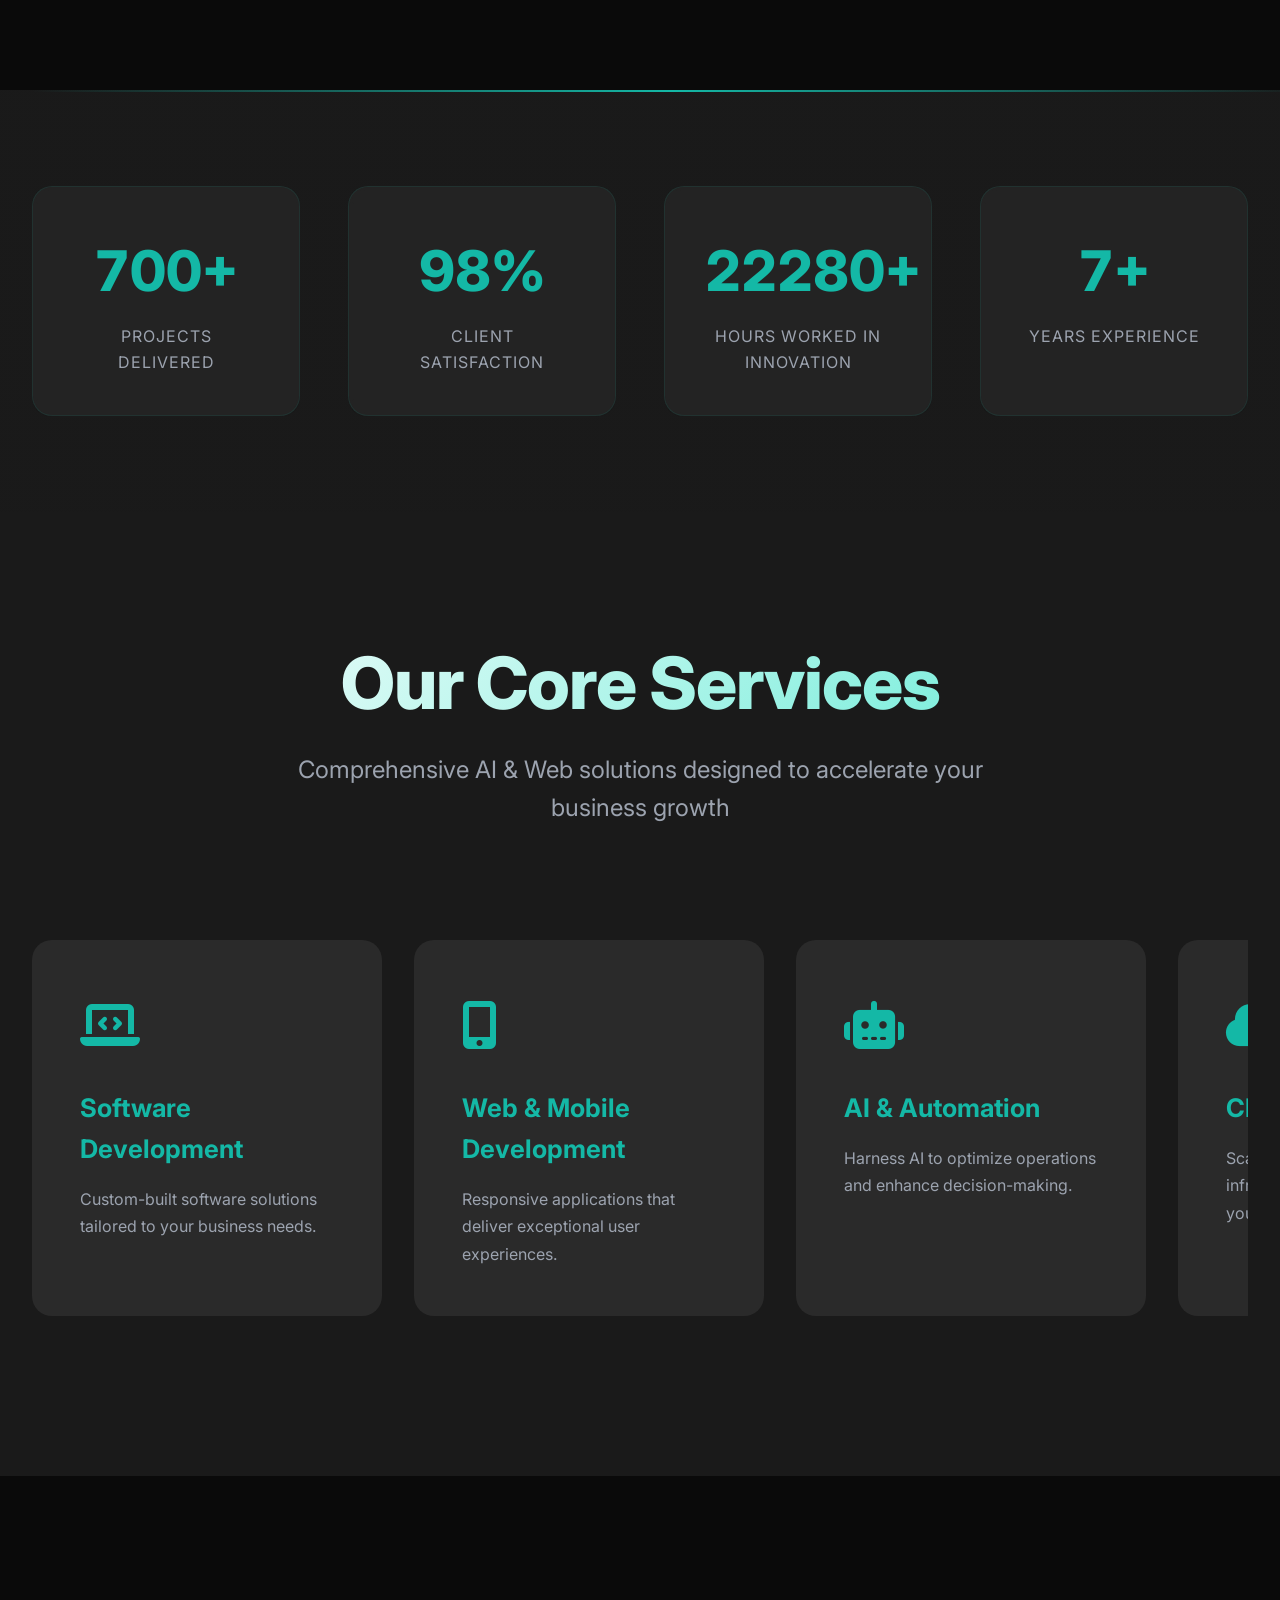
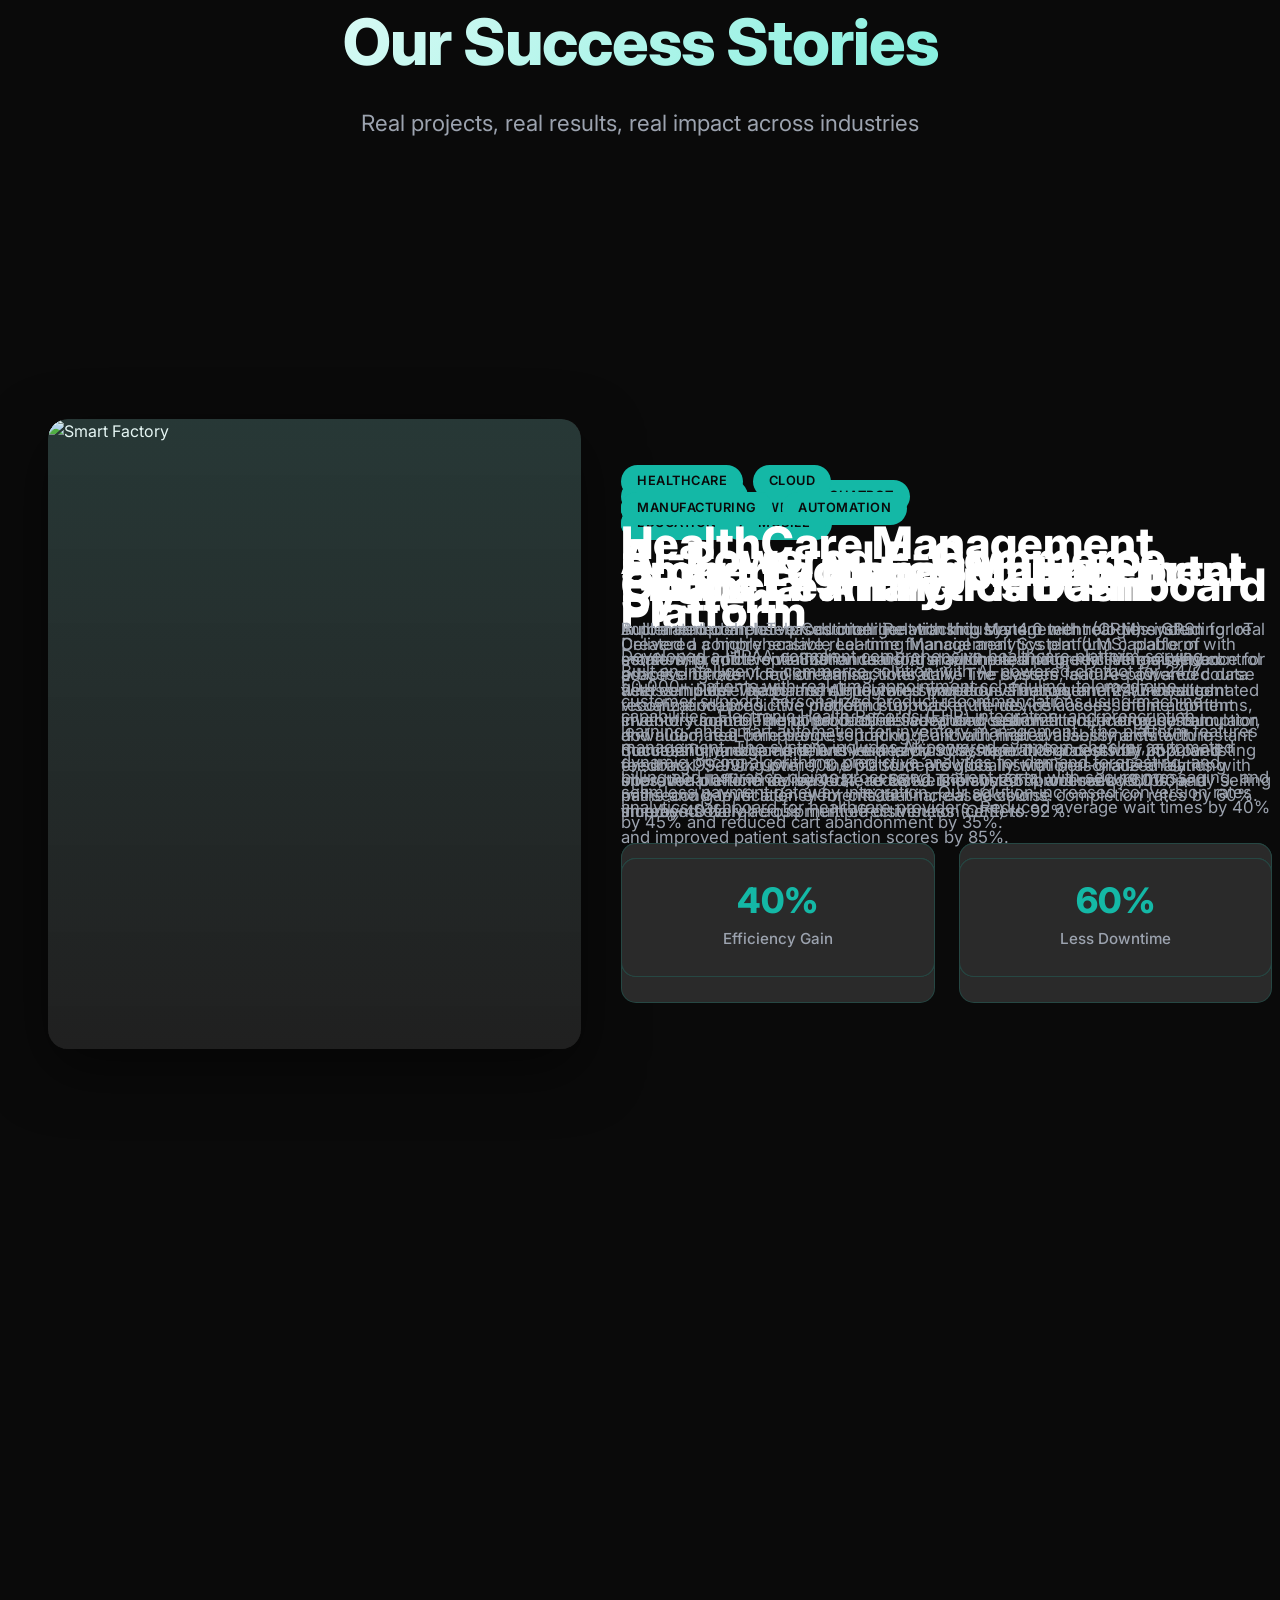
==== commit 88d9aec9: "Update index.html" ====
--- a/index.html
+++ b/index.html
@@ -3160,7 +3160,7 @@
             </li>
 
             <li>
-              <a class="cm-link" href="tel:+917200006850">
+              <a class="cm-link" href="tel:+919200006850">
                 <i class="fas fa-phone" aria-hidden="true"></i>
                 <span class="cm-copy">
                   <span class="cm-title">Call Us</span>
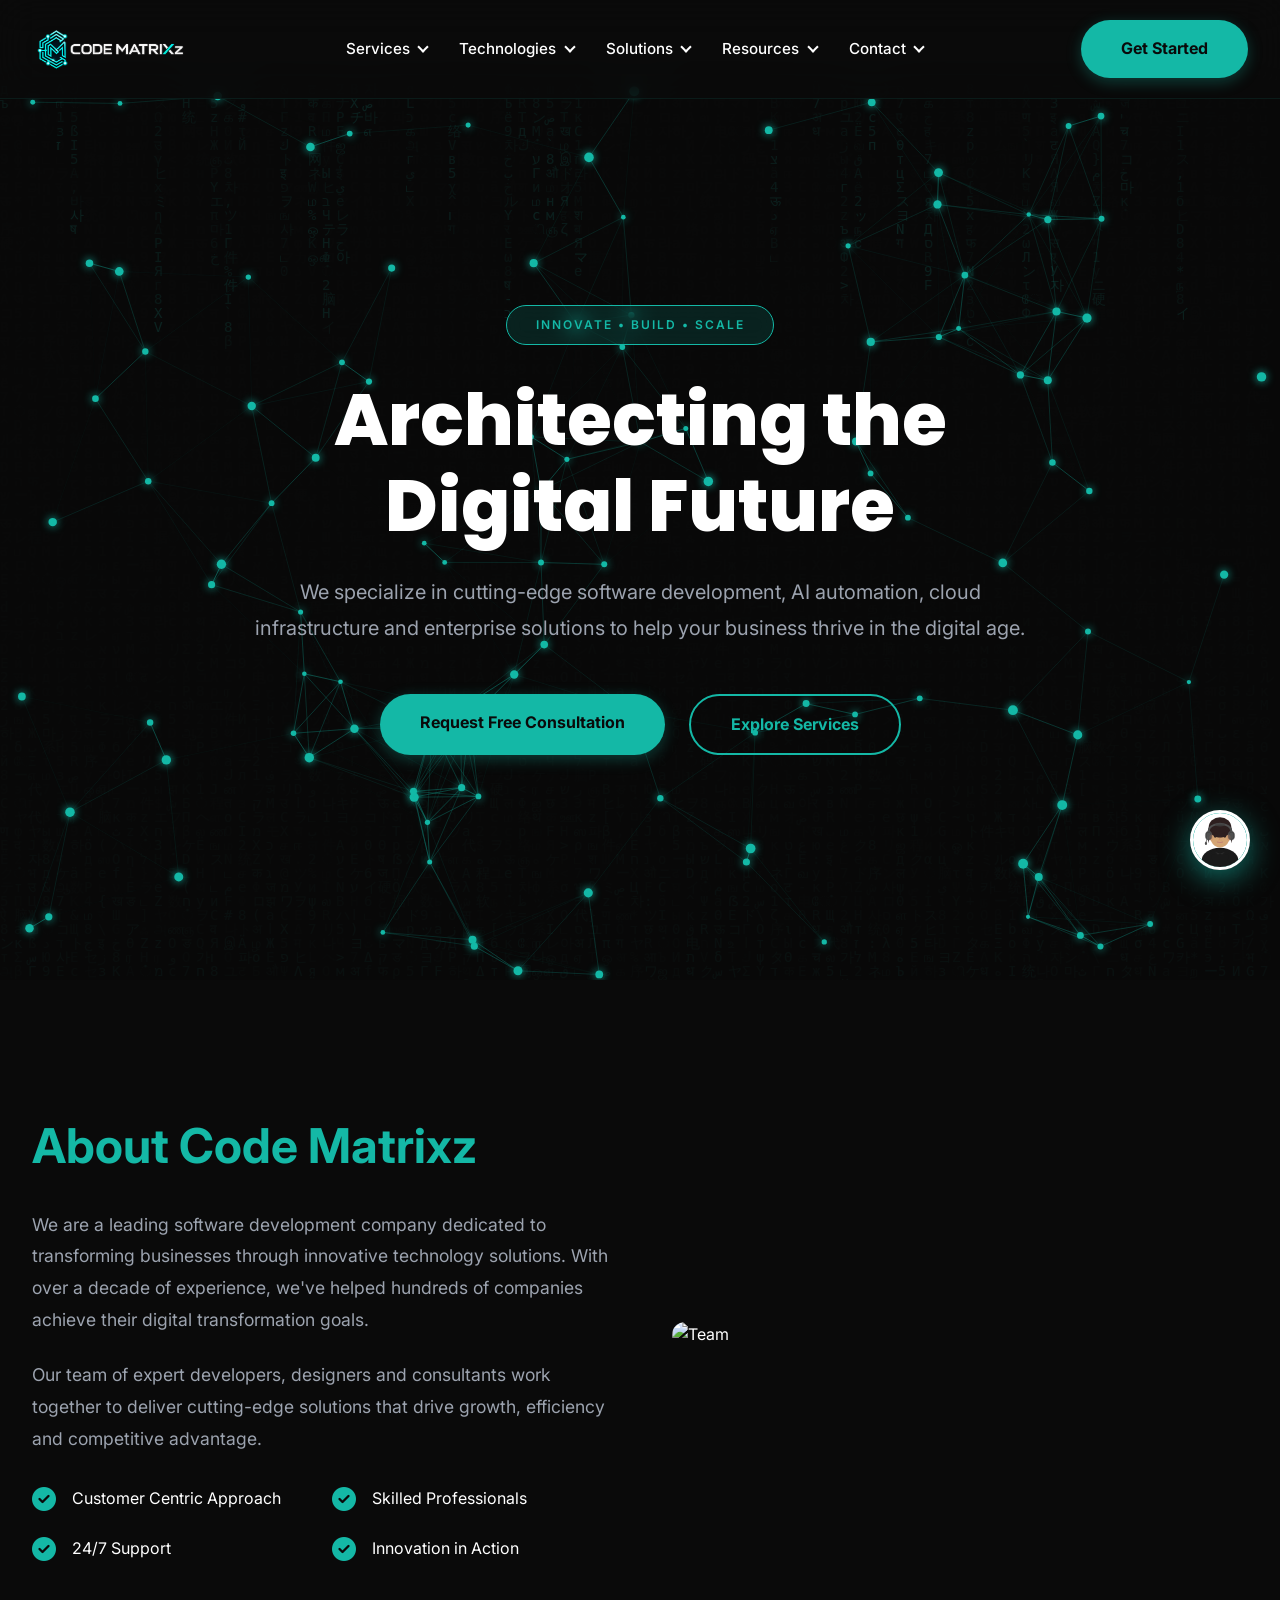
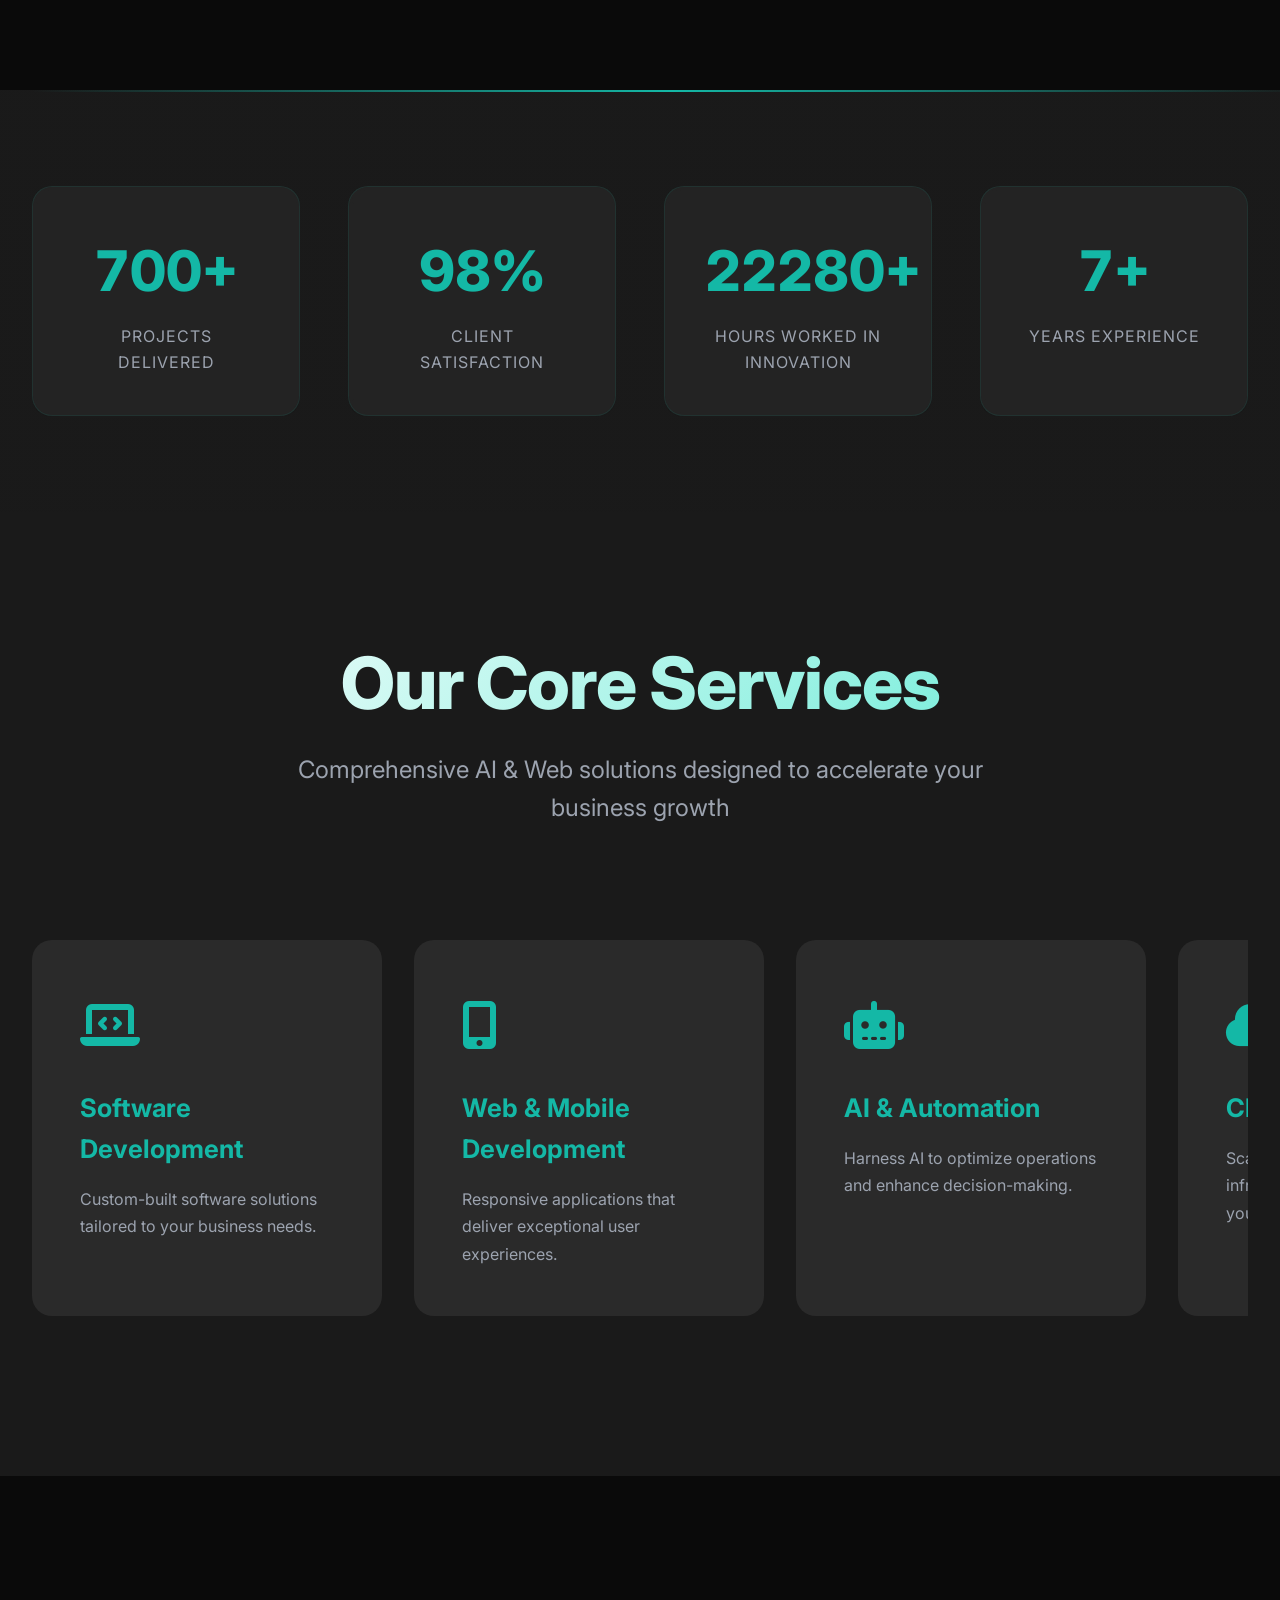
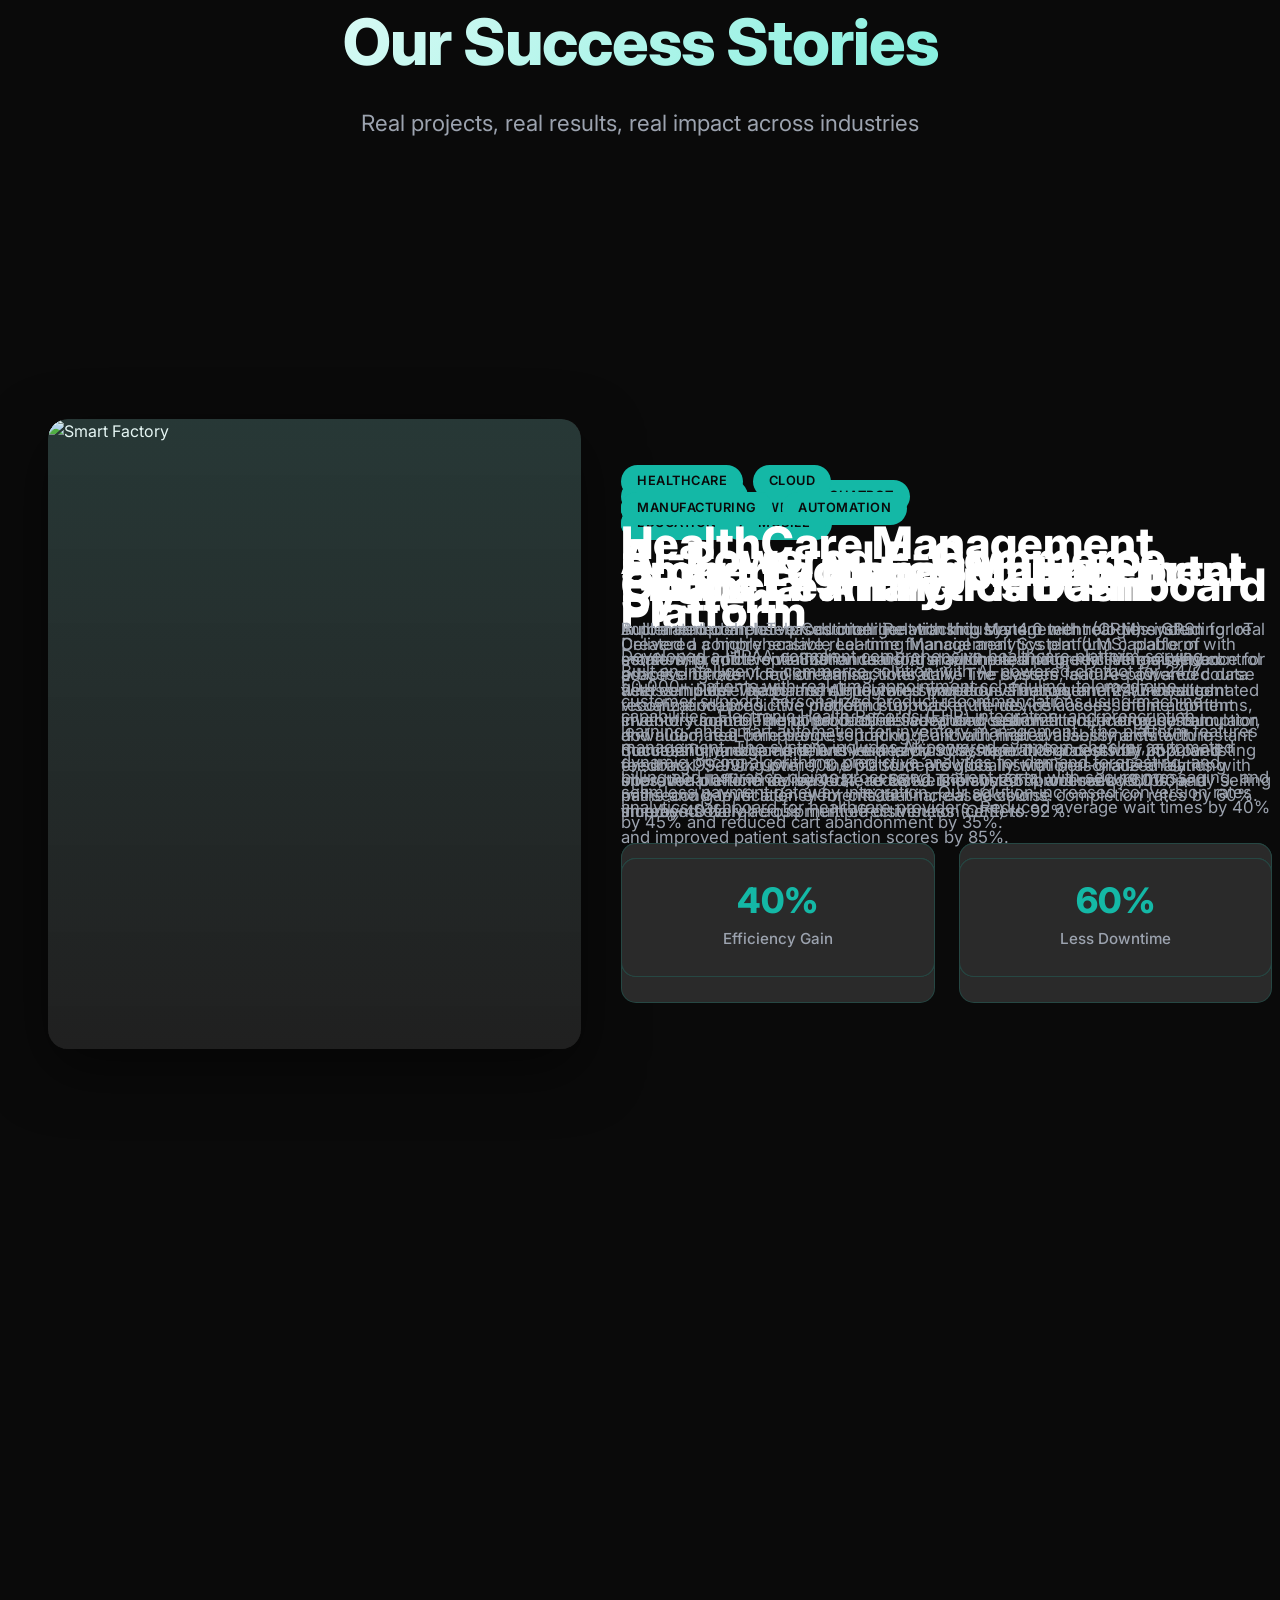
==== commit dc778980: "Update index.html" ====
--- a/index.html
+++ b/index.html
@@ -3164,7 +3164,7 @@
                 <i class="fas fa-phone" aria-hidden="true"></i>
                 <span class="cm-copy">
                   <span class="cm-title">Call Us</span>
-                  <span class="cm-desc">+91 7200006850</span>
+                  <span class="cm-desc">+91 9200006850</span>
                 </span>
               </a>
             </li>
